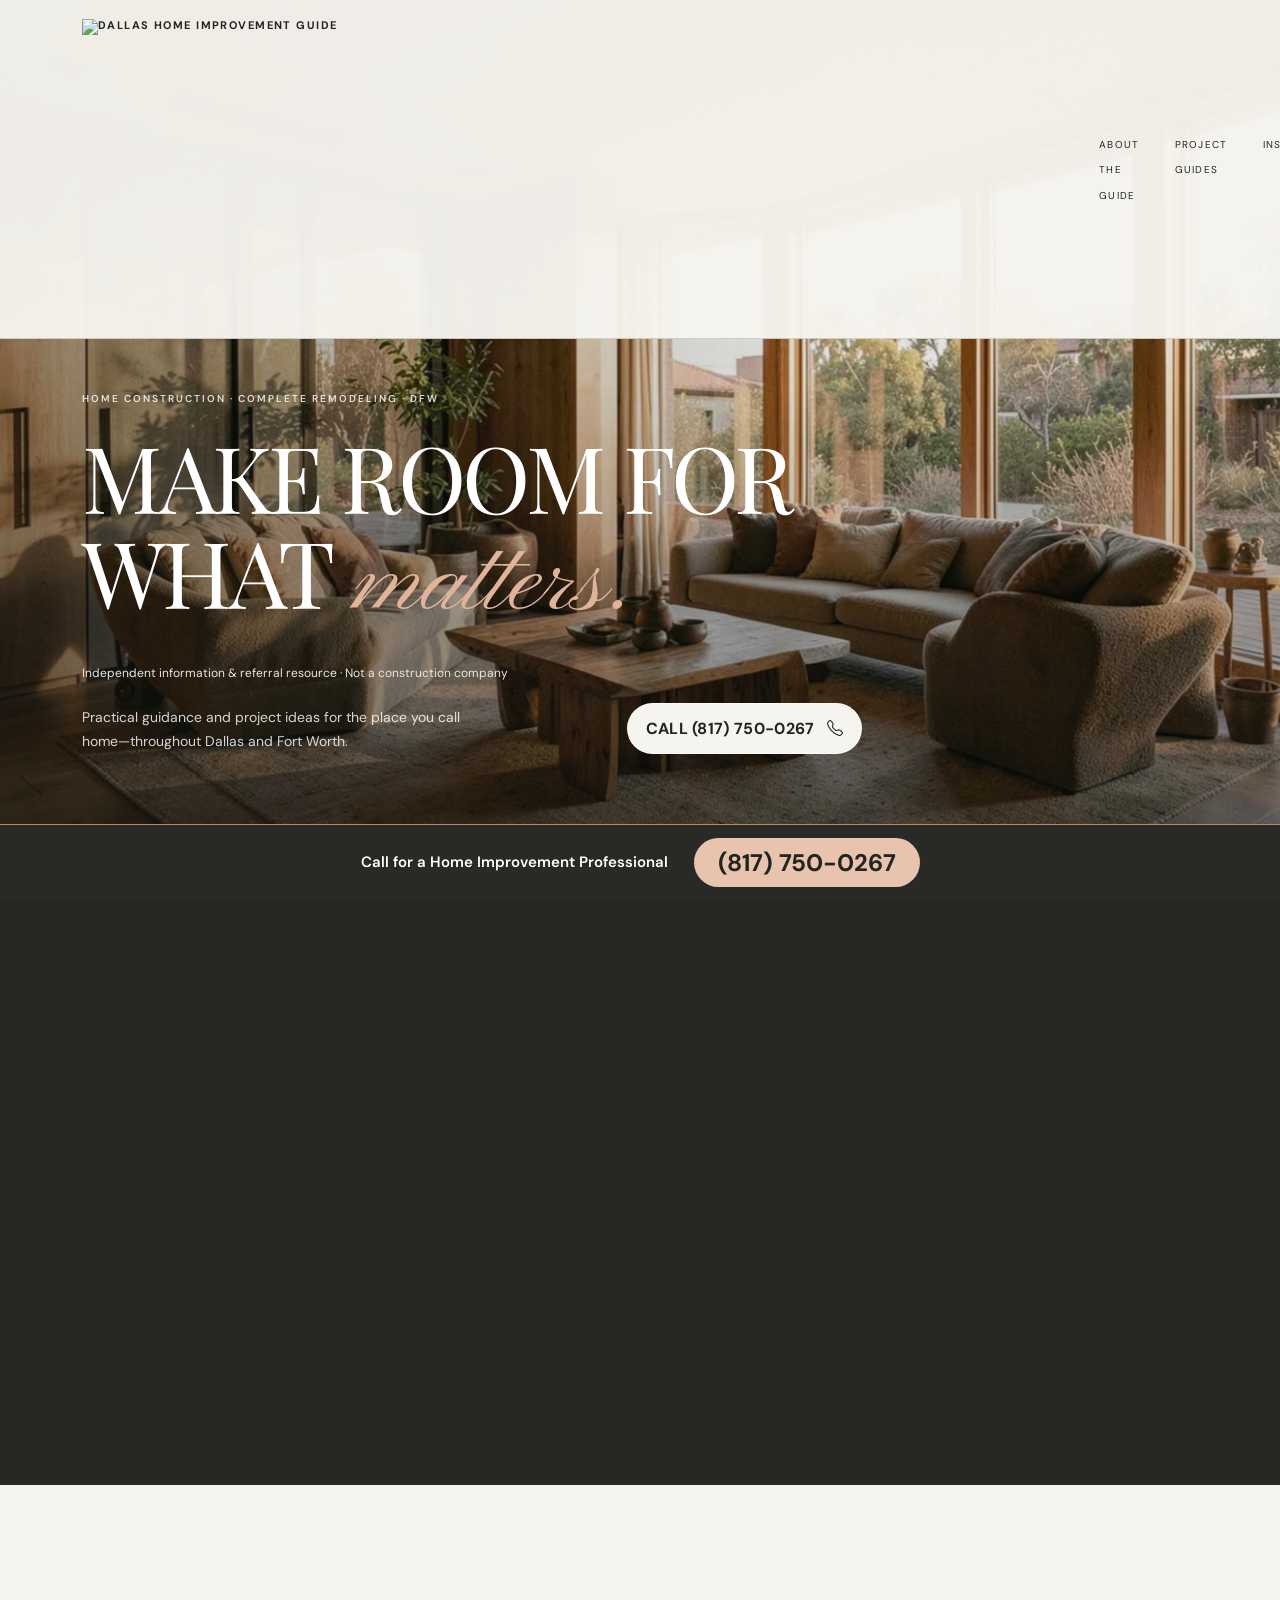
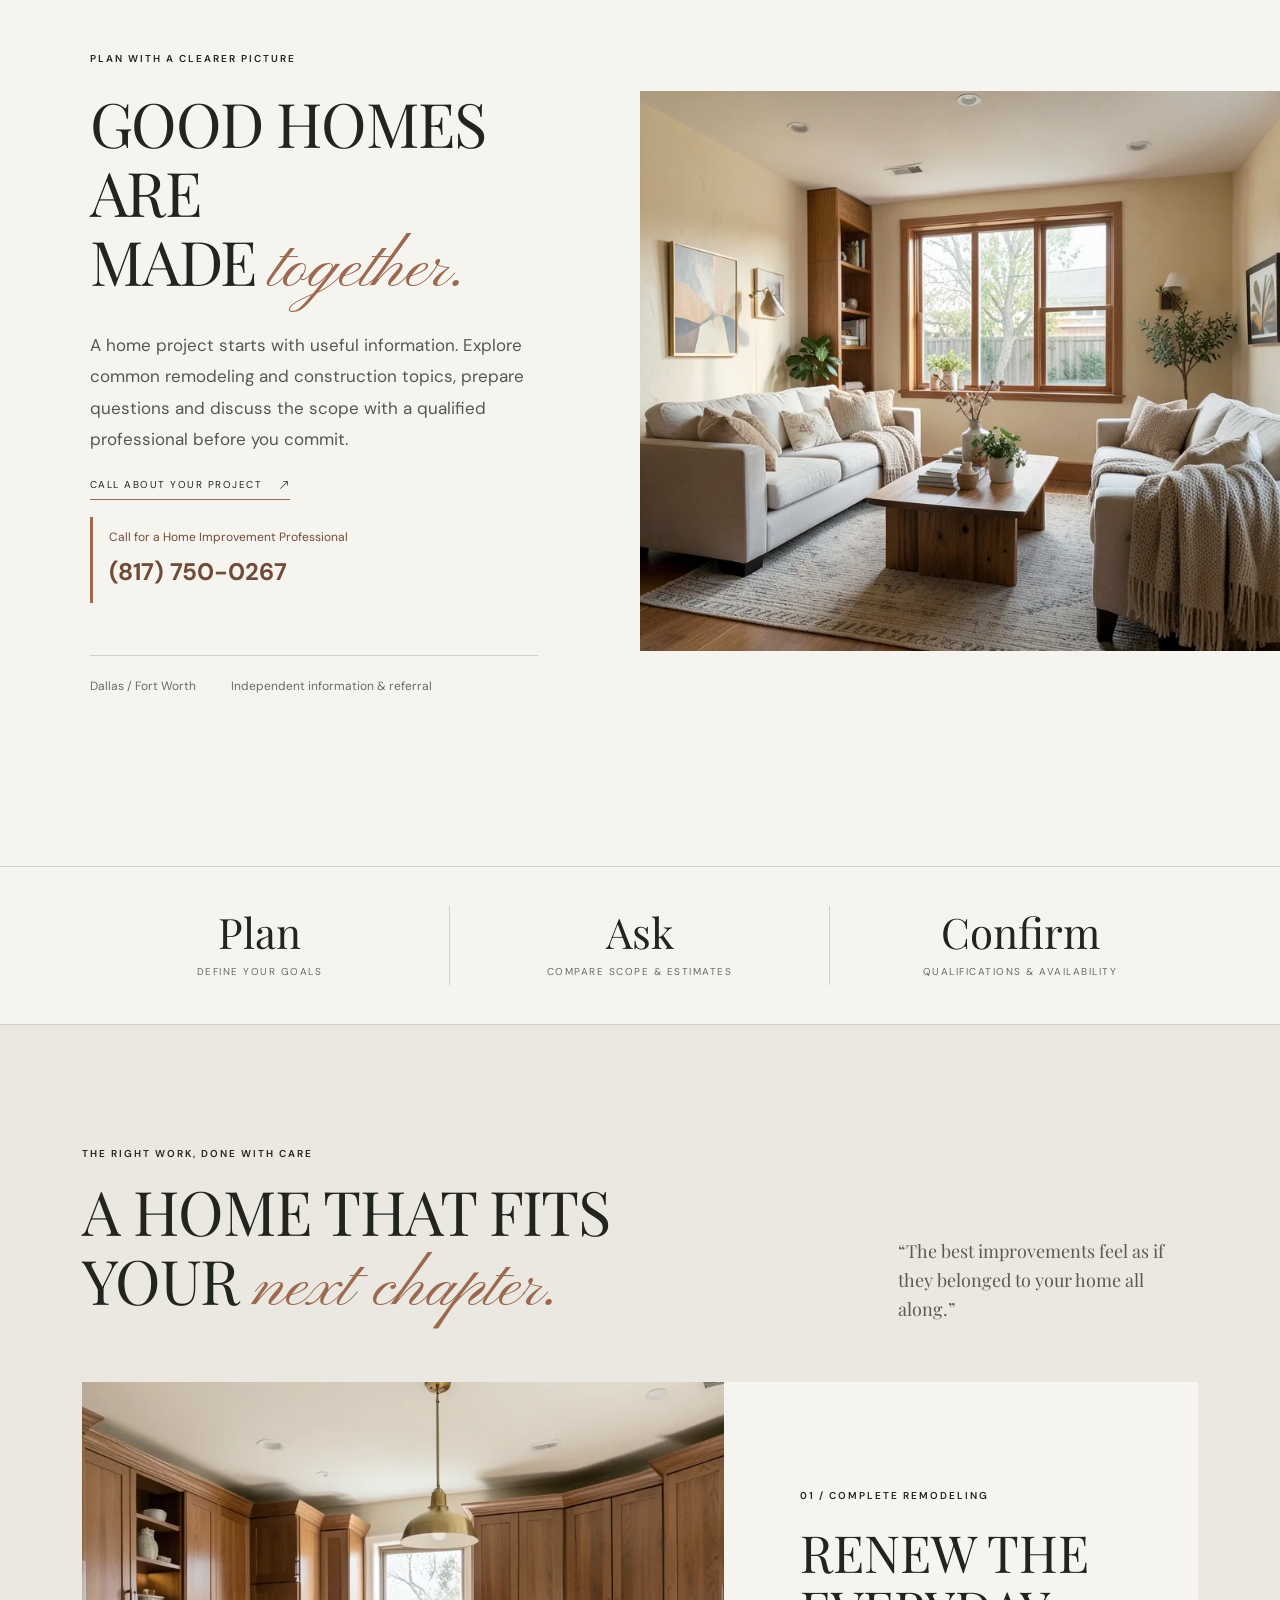
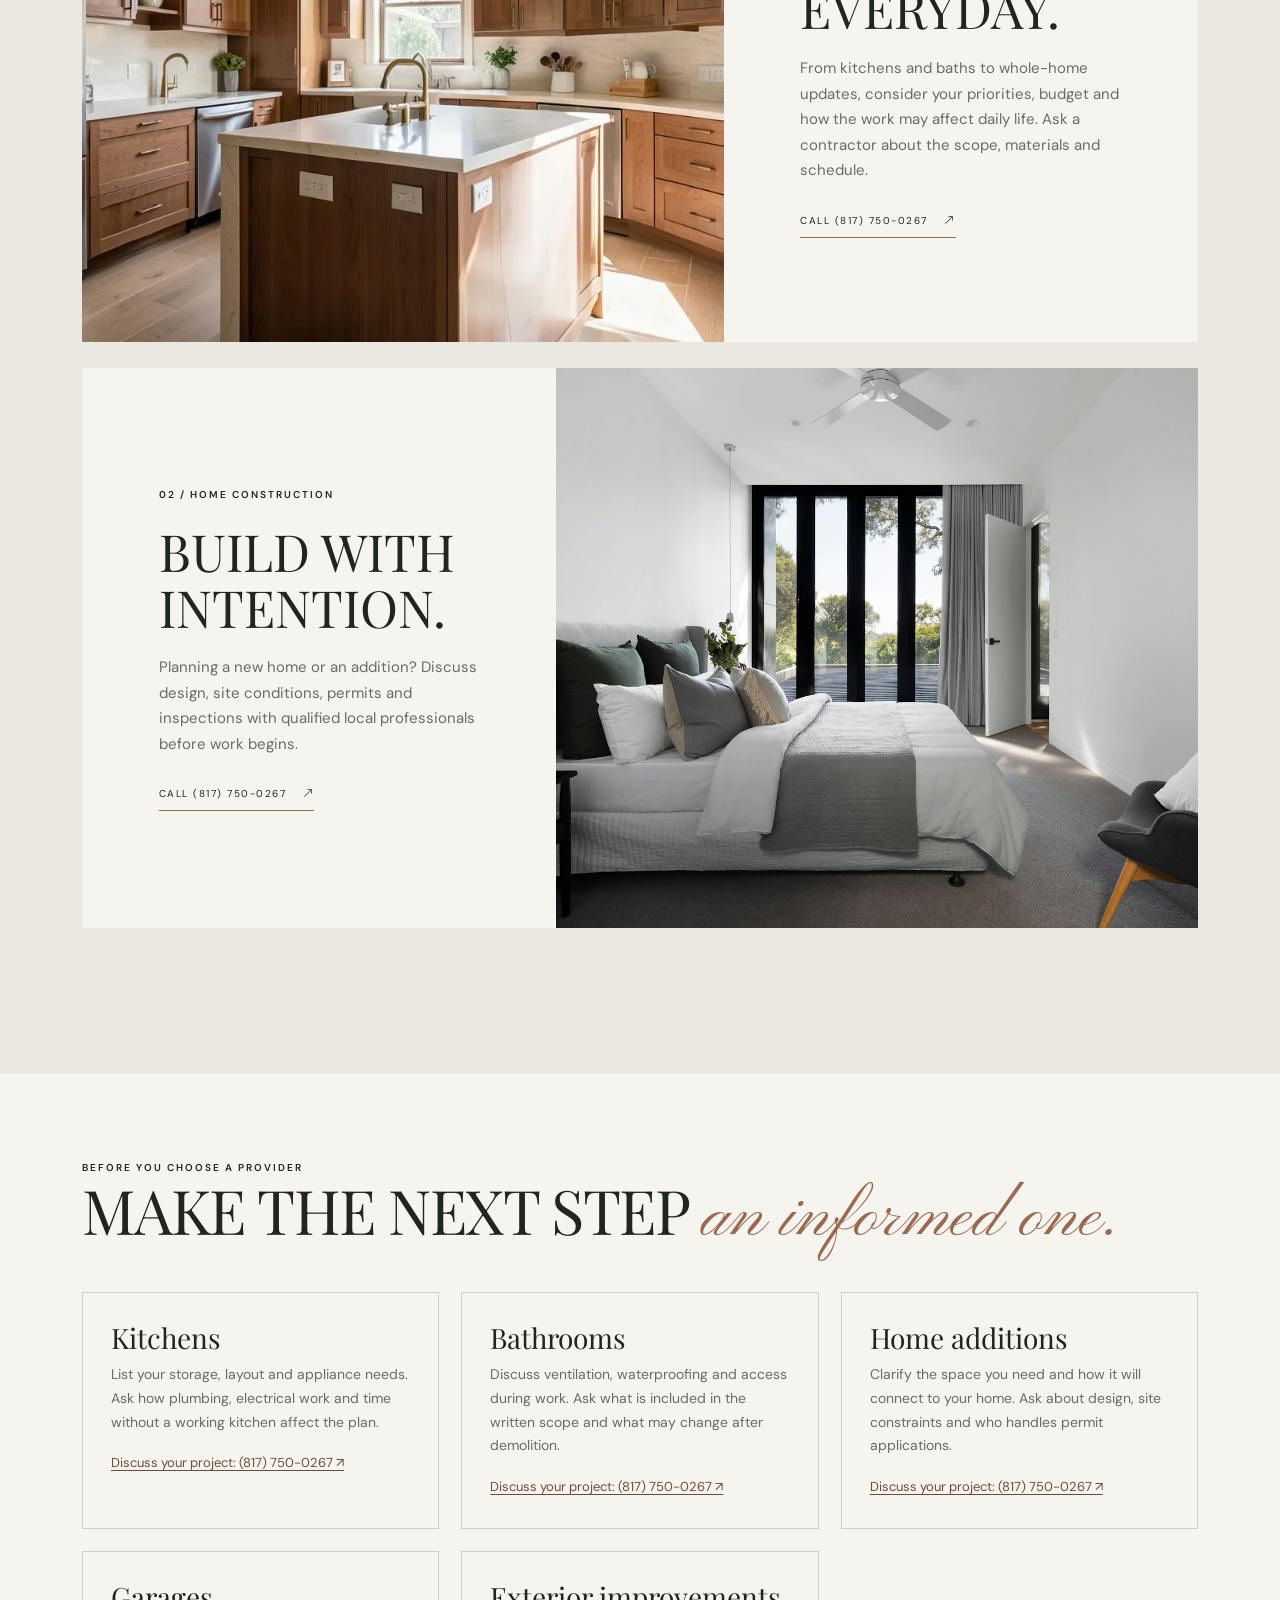
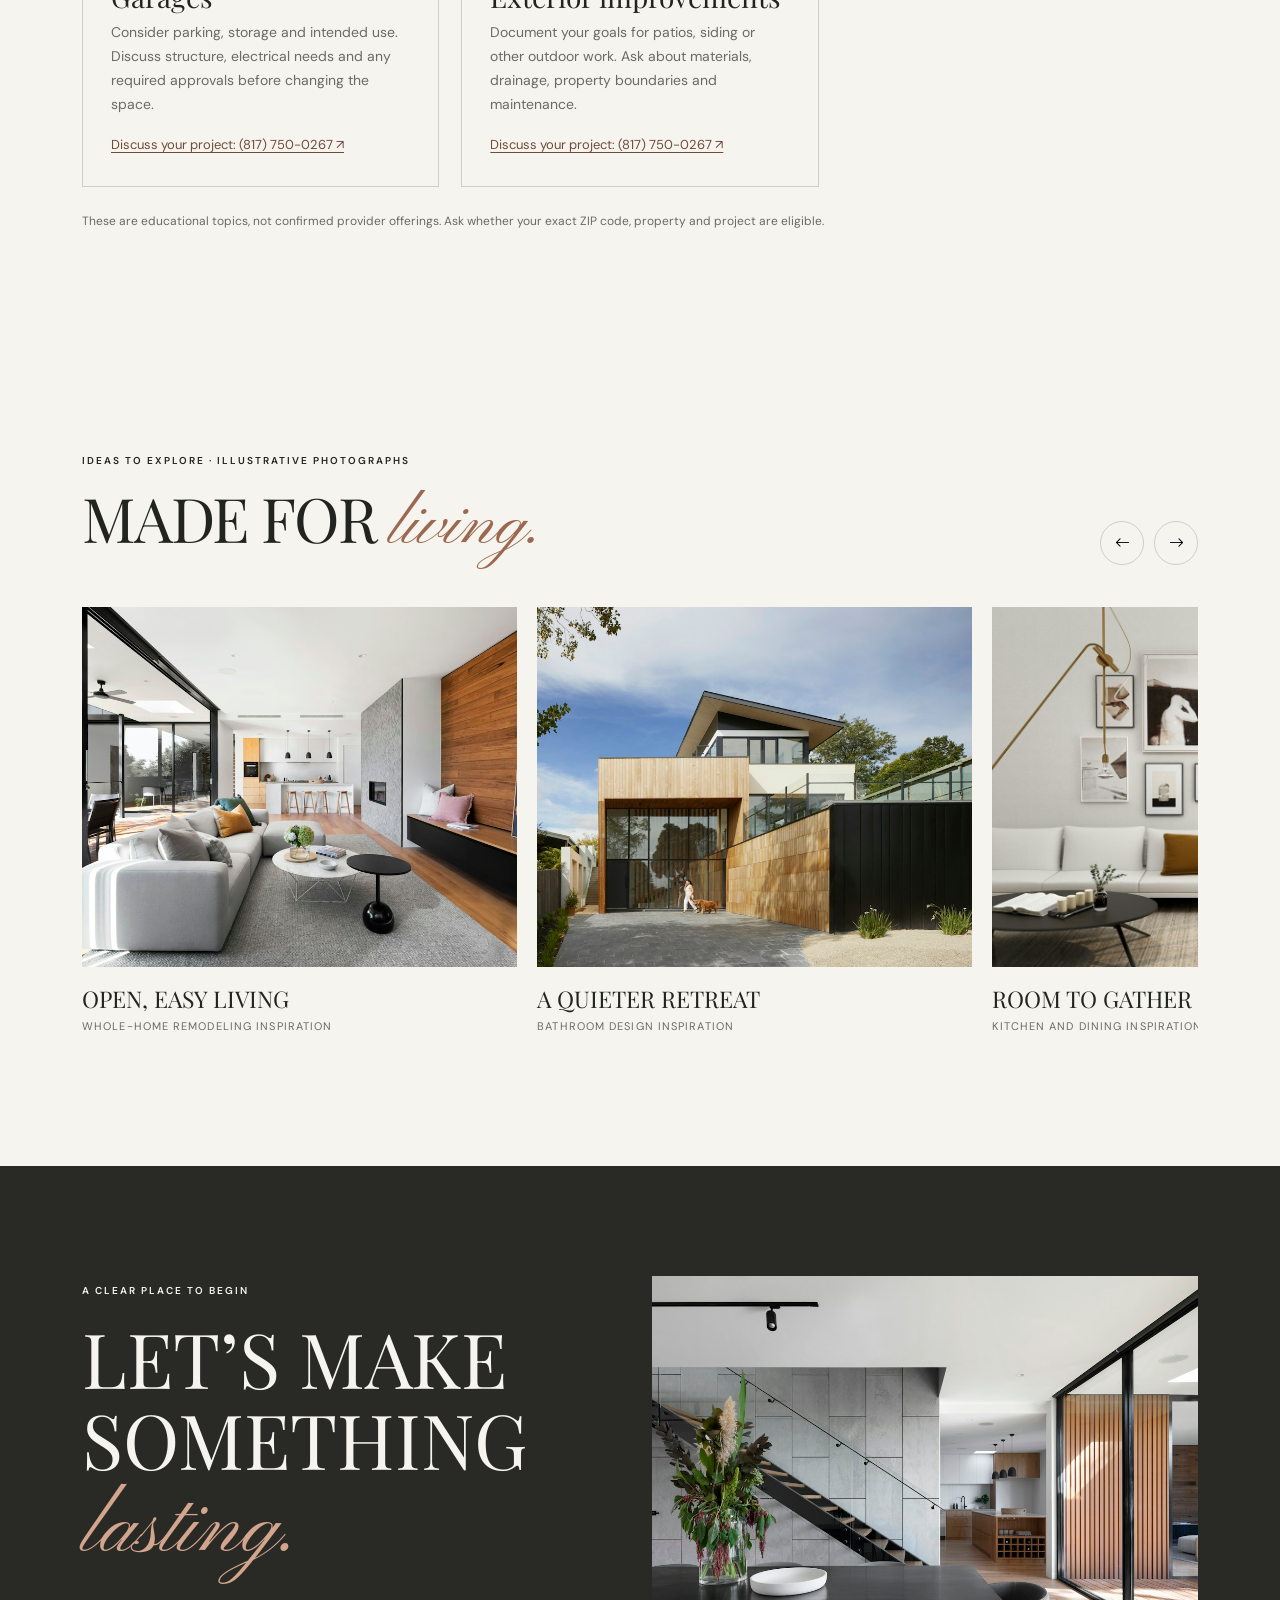
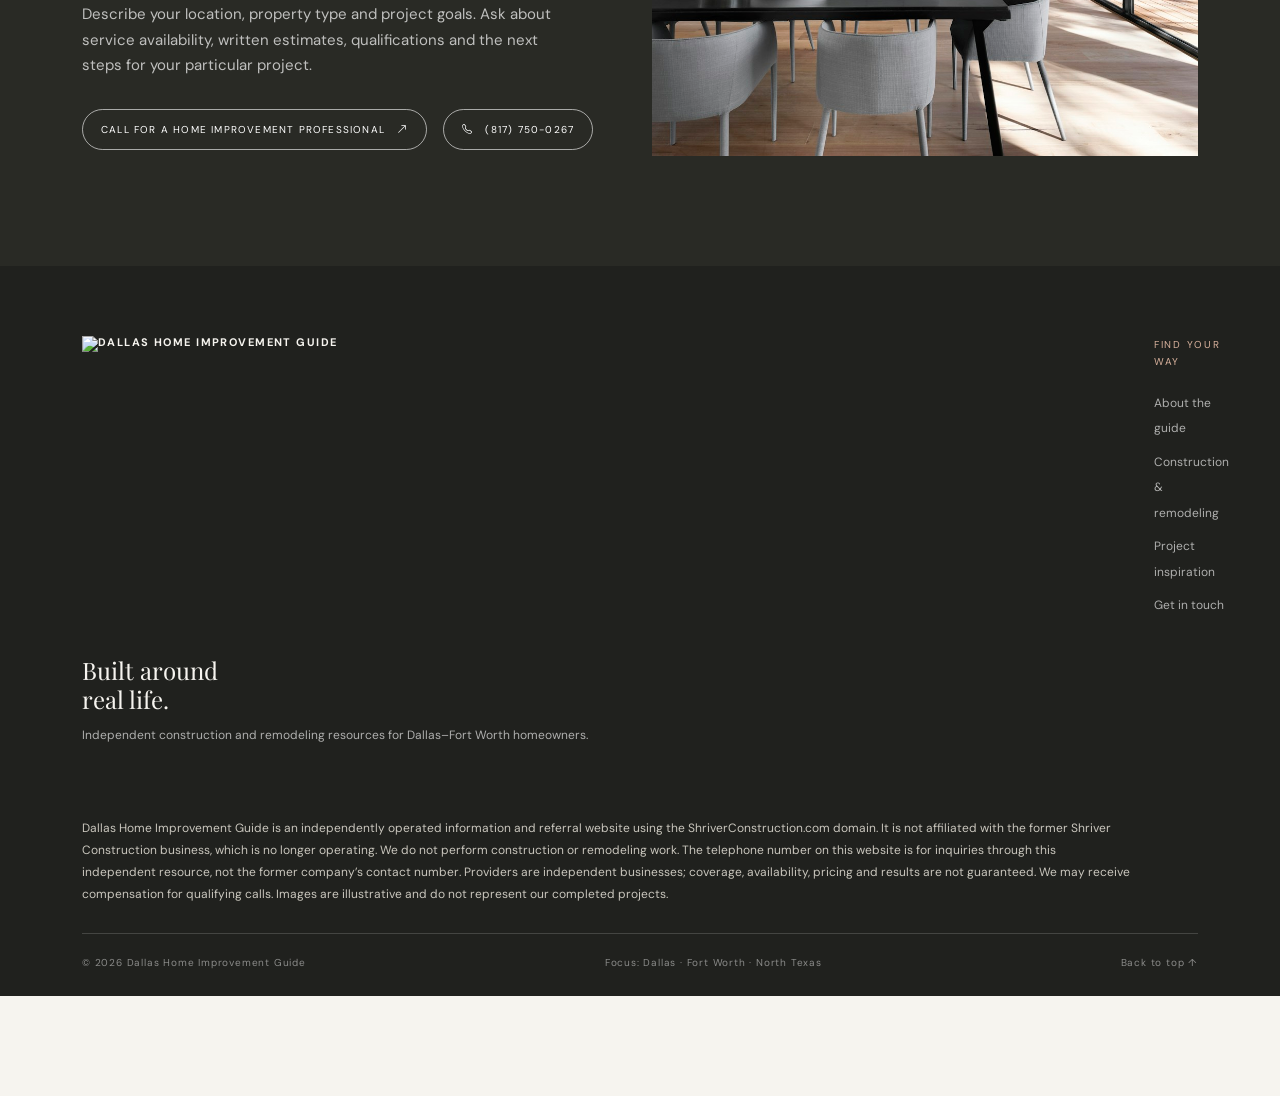
==== index.html @ c2597da3 "Add files via upload" ====
<!doctype html>
<html lang="en">
<head>
  <meta charset="utf-8">
  <meta name="viewport" content="width=device-width, initial-scale=1">
  <meta name="theme-color" content="#f6f4ef">
  <meta name="description" content="Independent home improvement information and referral resources for Dallas–Fort Worth. Explore remodeling and construction options. Call (817) 750-0267.">
  <title>Dallas Home Improvement Guide | Remodeling & Construction Resources</title>
  <link rel="preconnect" href="https://fonts.googleapis.com">
  <link rel="preconnect" href="https://fonts.gstatic.com" crossorigin>
  <link href="https://fonts.googleapis.com/css2?family=DM+Sans:wght@400;500;600;700&family=Playfair+Display:wght@400;500;600&family=Pinyon+Script&display=swap" rel="stylesheet">
  <link href="https://cdn.jsdelivr.net/npm/bootstrap@5.3.3/dist/css/bootstrap.min.css" rel="stylesheet">
  <link href="https://cdn.jsdelivr.net/npm/bootstrap-icons@1.11.3/font/bootstrap-icons.min.css" rel="stylesheet">
  
<link rel="stylesheet" href="css/style.css?v=tower-3">
<link rel="canonical" href="https://shriverconstruction.com/">
</head>
<body>
  <nav class="site-nav" aria-label="Main navigation">
    <div class="container nav-inner">
      <a class="brand" href="#home" aria-label="Dallas Home Improvement Guide home"><img class="brand-logo" src="assets/dallas-home-improvement-tower-logo.png" alt="Dallas Home Improvement Guide" width="1017" height="300"></a>
      <button class="menu-toggle" type="button" aria-label="Open navigation" aria-expanded="false"><i class="bi bi-list"></i></button>
      <ul class="nav-links">
        <li><a href="#about">About the guide</a></li><li><a href="#services">Project guides</a></li><li><a href="#projects">Inspiration</a></li><li><a href="tel:+18177500267">Contact</a></li>
      </ul>
      <a class="nav-cta" href="tel:+18177500267">Call (817) 750-0267 <i class="bi bi-arrow-up-right"></i></a>
    </div>
  </nav>

  <main id="main">
    <section class="hero" id="home" aria-label="Featured home renovation">
      <div class="hero-sticky">
        <div class="hero-photo first">
          <img src="assets/img-1.webp" alt="Sunlit contemporary home with warm natural finishes">
        </div>
        <div class="hero-photo second" aria-hidden="true">
          <img src="assets/img-2.jpg" alt="">
        </div>
        <div class="container hero-content">
          <div class="eyebrow">Home construction · Complete remodeling · DFW</div>
          <h1>Make room for<br>what <span class="script">matters.</span></h1>
          <p class="hero-disclosure">Independent information & referral resource · Not a construction company</p><div class="hero-bottom">
            <p>Practical guidance and project ideas for the place you call home—throughout Dallas and Fort Worth.</p>
            <a class="button-link button-light hero-call" href="tel:+18177500267">Call (817) 750-0267 <i class="bi bi-telephone"></i></a>
          </div>
        </div>
        
      </div>
    </section>

    <section class="about" id="about">
      <div class="container-fluid px-0">
        <div class="row g-0 align-items-center">
          <div class="col-md-6 reveal">
            <div class="about-copy">
              <div class="eyebrow">Plan with a clearer picture</div>
              <h2>Good homes are<br>made <span class="script">together.</span></h2>
              <p class="body-large">A home project starts with useful information. Explore common remodeling and construction topics, prepare questions and discuss the scope with a qualified professional before you commit.</p>
              <a class="text-link" href="tel:+18177500267">Call about your project <i class="bi bi-arrow-up-right"></i></a>
              <a class="inline-phone" href="tel:+18177500267">Call for a Home Improvement Professional <strong>(817) 750-0267</strong></a><div class="about-note"><span>Dallas / Fort Worth</span><span>Independent information & referral</span></div>
            </div>
          </div>
          <div class="col-md-6 reveal">
            <div class="about-image">
              <img src="assets/img-3.webp" alt="Carefully remodeled living space with natural textures">
            </div>
          </div>
        </div>
      </div>
    </section>

    <section class="stats" aria-label="Planning essentials"><div class="container"><div class="row text-center"><div class="col-4 stat"><div class="stat-number">Plan</div><div class="stat-label">Define your goals</div></div><div class="col-4 stat"><div class="stat-number">Ask</div><div class="stat-label">Compare scope & estimates</div></div><div class="col-4 stat"><div class="stat-number">Confirm</div><div class="stat-label">Qualifications & availability</div></div></div></div></section>

    <section class="work-section" id="services">
      <div class="container">
        <div class="work-intro reveal">
          <div><div class="eyebrow">The right work, done with care</div><h2 class="section-title">A home that fits<br>your <span class="script">next chapter.</span></h2></div>
          <p class="work-quote">“The best improvements feel as if they belonged to your home all along.”</p>
        </div>
        <article class="feature-row reveal">
          <div class="feature-image">
            <img src="assets/img-4.webp" alt="Warm modern kitchen renovation with stone island">
          </div>
          <div class="feature-copy">
            <div class="eyebrow">01 / Complete remodeling</div>
            <h3>Renew the<br>everyday.</h3>
            <p>From kitchens and baths to whole-home updates, consider your priorities, budget and how the work may affect daily life. Ask a contractor about the scope, materials and schedule.</p>
            <a class="text-link" href="tel:+18177500267">Call (817) 750-0267 <i class="bi bi-arrow-up-right"></i></a>
          </div>
        </article>
        <article class="feature-row reverse reveal">
          <div class="feature-image">
            <img src="assets/img-5.jpg" alt="Beautifully detailed home exterior and garden">
          </div>
          <div class="feature-copy">
            <div class="eyebrow">02 / Home construction</div>
            <h3>Build with<br>intention.</h3>
            <p>Planning a new home or an addition? Discuss design, site conditions, permits and inspections with qualified local professionals before work begins.</p>
            <a class="text-link" href="tel:+18177500267">Call (817) 750-0267 <i class="bi bi-arrow-up-right"></i></a>
          </div>
        </article>
      </div>
    </section>

<section class="project-guides" aria-label="Home improvement topics"><div class="container"><div class="eyebrow">Before you choose a provider</div><h2 class="section-title">Make the next step <span class="script">an informed one.</span></h2><div class="guide-grid"><article class="guide-card" id="kitchens"><h3>Kitchens</h3><p>List your storage, layout and appliance needs. Ask how plumbing, electrical work and time without a working kitchen affect the plan.</p><a href="tel:+18177500267">Discuss your project: (817) 750-0267 ↗</a></article><article class="guide-card" id="bathrooms"><h3>Bathrooms</h3><p>Discuss ventilation, waterproofing and access during work. Ask what is included in the written scope and what may change after demolition.</p><a href="tel:+18177500267">Discuss your project: (817) 750-0267 ↗</a></article><article class="guide-card" id="home-additions"><h3>Home additions</h3><p>Clarify the space you need and how it will connect to your home. Ask about design, site constraints and who handles permit applications.</p><a href="tel:+18177500267">Discuss your project: (817) 750-0267 ↗</a></article><article class="guide-card" id="garages"><h3>Garages</h3><p>Consider parking, storage and intended use. Discuss structure, electrical needs and any required approvals before changing the space.</p><a href="tel:+18177500267">Discuss your project: (817) 750-0267 ↗</a></article><article class="guide-card" id="exterior-services"><h3>Exterior improvements</h3><p>Document your goals for patios, siding or other outdoor work. Ask about materials, drainage, property boundaries and maintenance.</p><a href="tel:+18177500267">Discuss your project: (817) 750-0267 ↗</a></article></div><p class="availability-note">These are educational topics, not confirmed provider offerings. Ask whether your exact ZIP code, property and project are eligible.</p></div></section>
    <section class="gallery-section" id="projects">
      <div class="container">
        <div class="gallery-head reveal">
          <div><div class="eyebrow">Ideas to explore · illustrative photographs</div><h2 class="section-title">Made for <span class="script">living.</span></h2></div>
          <div class="slider-controls">
            <button type="button" class="slide-prev" aria-label="Scroll projects left"><i class="bi bi-arrow-left"></i></button>
            <button type="button" class="slide-next" aria-label="Scroll projects right"><i class="bi bi-arrow-right"></i></button>
          </div>
        </div>
        <div class="gallery-track" aria-label="Home improvement inspiration photographs">
          <article class="gallery-card"><div class="image-wrap"><img src="assets/img-6.jpg" alt="Bright open-plan living room renovation"></div><h3>Open, easy living</h3><p>Whole-home remodeling inspiration</p></article>
          <article class="gallery-card"><div class="image-wrap"><img src="assets/img-7.jpg" alt="Calm, modern bathroom renovation"></div><h3>A quieter retreat</h3><p>Bathroom design inspiration</p></article>
          <article class="gallery-card"><div class="image-wrap"><img src="assets/img-8.jpg" alt="Warmly finished dining and kitchen space"></div><h3>Room to gather</h3><p>Kitchen and dining inspiration</p></article>
          <article class="gallery-card"><div class="image-wrap"><img src="assets/img-9.jpg" alt="Thoughtful kitchen remodel with natural materials"></div><h3>Everyday, elevated</h3><p>Kitchen remodeling inspiration</p></article>
        </div>
      </div>
    </section>

    <section class="contact-band" id="contact">
      <div class="container">
        <div class="row align-items-center">
          <div class="col-lg-6 reveal">
            <div class="eyebrow">A clear place to begin</div>
            <h2>Let’s make<br>something <span class="script">lasting.</span></h2>
            <p>Describe your location, property type and project goals. Ask about service availability, written estimates, qualifications and the next steps for your particular project.</p>
            <div class="contact-actions"><a class="button-link" href="tel:+18177500267">Call for a home improvement professional <i class="bi bi-arrow-up-right"></i></a><a class="button-link" href="tel:+18177500267"><i class="bi bi-telephone"></i> (817) 750-0267</a></div>
          </div>
          <div class="col-lg-6 reveal"><div class="contact-photo"><img src="assets/img-10.jpg" alt="Welcoming, thoughtfully renovated home interior"></div></div>
        </div>
      </div>
    </section>
  </main>

  <footer>
    <div class="container">
      <div class="footer-main">
        <div><a class="brand" href="#home"><img class="brand-logo" src="assets/dallas-home-improvement-tower-logo.png" alt="Dallas Home Improvement Guide" width="1017" height="300"></a><h2>Built around<br>real life.</h2><p>Independent construction and remodeling resources for Dallas–Fort Worth homeowners.</p></div>
        <div><div class="footer-title">Find your way</div><ul class="footer-links"><li><a href="#about">About the guide</a></li><li><a href="#services">Construction & remodeling</a></li><li><a href="#projects">Project inspiration</a></li><li><a href="tel:+18177500267">Get in touch</a></li></ul></div>
        <div><div class="footer-title">Call about your project</div><a class="footer-phone" href="tel:+18177500267">(817) 750-0267</a><p>Confirm your ZIP code, project type, provider availability and pricing directly.</p><ul class="footer-links"><li><a href="privacy.html">Privacy Policy</a></li><li><a href="terms.html">Terms &amp; Conditions</a></li></ul></div>
      </div>
      <p class="independence-disclosure">Dallas Home Improvement Guide is an independently operated information and referral website using the ShriverConstruction.com domain. It is not affiliated with the former Shriver Construction business, which is no longer operating. We do not perform construction or remodeling work. The telephone number on this website is for inquiries through this independent resource, not the former company’s contact number. Providers are independent businesses; coverage, availability, pricing and results are not guaranteed. We may receive compensation for qualifying calls. Images are illustrative and do not represent our completed projects.</p><div class="footer-bottom"><span>© 2026 Dallas Home Improvement Guide</span><span>Focus: Dallas · Fort Worth · North Texas</span><a href="#home">Back to top ↑</a></div>
    </div>
  </footer>
  <script src="https://cdn.jsdelivr.net/npm/bootstrap@5.3.3/dist/js/bootstrap.bundle.min.js"></script>
  <script>
    (() => {
      const nav=document.querySelector('.site-nav');
      const hero=document.querySelector('.hero');
      const first=document.querySelector('.hero-photo.first img');
      const second=document.querySelector('.hero-photo.second');
      const reduced=window.matchMedia('(prefers-reduced-motion: reduce)').matches;
      let ticking=false;
      function update(){
        const y=window.scrollY;
        nav.classList.toggle('scrolled',y>40);
        if(!reduced&&hero){
          const rect=hero.getBoundingClientRect();
          const range=Math.max(1,hero.offsetHeight-window.innerHeight);
          const progress=Math.min(1,Math.max(0,-rect.top/range));
          first.style.transform='scale('+(1.03+progress*.12)+')';
          second.style.opacity=Math.max(0,Math.min(1,(progress-.28)*2.2));
          const secondImg=second.querySelector('img');
          secondImg.style.transform='scale('+(1.04+progress*.1)+')';
        }
        ticking=false;
      }
      window.addEventListener('scroll',()=>{if(!ticking){requestAnimationFrame(update);ticking=true}},{passive:true});
      update();
      document.documentElement.classList.add('reveal-ready');
      if ('IntersectionObserver' in window && !reduced) {
      const observer=new IntersectionObserver(entries=>entries.forEach(entry=>{if(entry.isIntersecting){entry.target.classList.add('is-visible');observer.unobserve(entry.target)}}),{threshold:.12});
      document.querySelectorAll('.reveal').forEach(el=>observer.observe(el));
      } else {document.querySelectorAll('.reveal').forEach(el=>el.classList.add('is-visible'));}

      const track=document.querySelector('.gallery-track');
      document.querySelector('.slide-next').addEventListener('click',()=>track.scrollBy({left:track.clientWidth*.72,behavior:reduced?'auto':'smooth'}));
      document.querySelector('.slide-prev').addEventListener('click',()=>track.scrollBy({left:-track.clientWidth*.72,behavior:reduced?'auto':'smooth'}));
      const toggle=document.querySelector('.menu-toggle');
      const links=document.querySelector('.nav-links');
      toggle.addEventListener('click',()=>{const open=links.classList.toggle('open');toggle.setAttribute('aria-expanded',String(open));});
      links.querySelectorAll('a').forEach(link=>link.addEventListener('click',()=>{links.classList.remove('open');toggle.setAttribute('aria-expanded','false');}));
    })();
  </script>
<aside class="call-banner" aria-label="Call about home improvement"><span>Call for a Home Improvement Professional</span><a href="tel:+18177500267">(817) 750-0267</a></aside>
</body>
</html>
---- css/style.css ----
:root{--paper:#f6f4ef;--ink:#22241f;--muted:#696b65;--line:rgba(34,36,31,.18);--accent:#9c684f;--white:#fff}
    *{box-sizing:border-box}
    html{scroll-behavior:smooth}
    body{margin:0;background:var(--paper);color:var(--ink);font-family:"DM Sans",sans-serif;font-size:15px;line-height:1.7}
    a{color:inherit;text-decoration:none}
    .serif,h1,h2,h3,h4{font-family:"Playfair Display",serif;font-weight:400}
    .eyebrow{font-size:10px;letter-spacing:.2em;text-transform:uppercase;font-weight:600}
    .script{font-family:"Pinyon Script",cursive;color:var(--accent);font-size:1.12em;text-transform:none;letter-spacing:0}
    .site-nav{position:fixed;inset:0 0 auto;z-index:1000;padding:19px 0;transition:background .35s ease,padding .35s ease,border .35s ease;border-bottom:1px solid transparent}
    .site-nav.scrolled{background:rgba(246,244,239,.9);backdrop-filter:blur(14px);padding:12px 0;border-color:var(--line)}
    .nav-inner{display:flex;align-items:center;justify-content:space-between}
    .brand{display:flex;align-items:center;gap:11px;font-size:11px;letter-spacing:.13em;text-transform:uppercase;font-weight:700;line-height:1.25}
    .brand-mark{width:34px;height:34px;border:1px solid currentColor;display:grid;place-items:center;font-family:"Playfair Display",serif;font-size:17px}
    .nav-links{display:flex;gap:35px;margin:0;padding:0;list-style:none}
    .nav-links a{font-size:10px;letter-spacing:.13em;text-transform:uppercase}
    .nav-links a:hover,.footer-links a:hover{color:var(--accent)}
    .nav-cta,.button-link{display:inline-flex;align-items:center;justify-content:center;gap:12px;border:1px solid var(--ink);border-radius:40px;padding:11px 18px;font-size:10px;letter-spacing:.12em;text-transform:uppercase;transition:.3s}
    .nav-cta:hover{background:var(--ink);color:white}
    .menu-toggle{display:none;background:none;border:0;font-size:24px}
    .hero{height:165vh;min-height:950px;position:relative;background:#272723}
    .hero-sticky{height:100vh;min-height:650px;position:sticky;top:0;overflow:hidden}
    .hero-photo{position:absolute;inset:0;overflow:hidden}
    .hero-photo img{width:100%;height:100%;object-fit:cover;transform:scale(1.03);will-change:transform}
    .hero-photo.second{opacity:0;transition:opacity .25s linear}
    .hero-photo:after{content:"";position:absolute;inset:0;background:linear-gradient(90deg,rgba(18,20,18,.46),rgba(18,20,18,.1) 65%),linear-gradient(0deg,rgba(18,20,18,.45),transparent 58%)}
    .hero-content{position:absolute;inset:auto 0 8.5%;color:white}
    .hero-content .eyebrow{color:rgba(255,255,255,.82);margin-bottom:22px}
    .hero h1{font-size:clamp(44px,7.2vw,98px);line-height:1.03;letter-spacing:-.035em;max-width:850px;margin:0 0 25px;text-transform:uppercase}
    .hero h1 .script{color:#dfb49b}
    .hero-bottom{display:flex;align-items:end;justify-content:space-between;max-width:780px}
    .hero-bottom p{max-width:390px;color:rgba(255,255,255,.82);font-size:14px;margin:0}
    .button-light{border-color:rgba(255,255,255,.7);color:white}
    .button-light:hover{background:white;color:var(--ink)}
    .hero-index{position:absolute;right:5%;bottom:9%;color:white;font-size:10px;letter-spacing:.16em}
    .section-pad{padding:120px 0}
    .about{padding:130px 0 140px}
    .about-copy{padding:35px clamp(24px,8vw,120px) 30px clamp(24px,7vw,100px)}
    .about h2,.section-title{font-size:clamp(35px,4.8vw,64px);line-height:1.12;text-transform:uppercase;letter-spacing:-.025em}
    .about h2{margin:22px 0}
    .body-large{font-size:17px;line-height:1.85;color:#555751;max-width:510px}
    .about-image{height:560px;overflow:hidden;position:relative}
    .about-image img,.feature-image img,.gallery-card img{width:100%;height:100%;object-fit:cover;transition:transform 1.1s cubic-bezier(.2,.7,.2,1)}
    .about-image:hover img,.feature-image:hover img,.gallery-card:hover img{transform:scale(1.045)}
    .about-image img{object-position:center}
    .about-note{border-top:1px solid var(--line);padding-top:20px;margin-top:32px;display:flex;gap:35px;color:var(--muted);font-size:12px}
    .stats{border-top:1px solid var(--line);border-bottom:1px solid var(--line);padding:39px 0}
    .stat{border-right:1px solid var(--line);padding:5px 30px}
    .stat:last-child{border:0}
    .stat-number{font-family:"Playfair Display",serif;font-size:42px;line-height:1}
    .stat-label{font-size:10px;letter-spacing:.15em;text-transform:uppercase;color:var(--muted);margin-top:10px}
    .work-section{background:#eae8e1;padding:120px 0}
    .work-intro{display:flex;align-items:end;justify-content:space-between;margin-bottom:55px}
    .work-intro .section-title{max-width:600px;margin:15px 0 0}
    .work-quote{font-family:"Playfair Display",serif;font-size:18px;line-height:1.6;max-width:300px;color:#595a54;margin-bottom:4px}
    .feature-row{display:grid;grid-template-columns:1.15fr .85fr;min-height:560px;background:var(--paper);margin-bottom:26px}
    .feature-row.reverse{grid-template-columns:.85fr 1.15fr}
    .feature-row.reverse .feature-image{order:2}
    .feature-image{min-height:500px;overflow:hidden}
    .feature-copy{padding:clamp(35px,6vw,86px);display:flex;flex-direction:column;justify-content:center}
    .feature-copy h3{font-size:clamp(32px,4vw,52px);line-height:1.1;text-transform:uppercase;margin:20px 0}
    .feature-copy p{color:var(--muted);max-width:390px;margin-bottom:28px}
    .text-link{font-size:10px;letter-spacing:.15em;text-transform:uppercase;border-bottom:1px solid var(--accent);padding-bottom:8px;width:max-content}
    .text-link i{margin-left:12px}
    .gallery-section{padding:120px 0}
    .gallery-head{display:flex;justify-content:space-between;align-items:end;margin-bottom:42px}
    .gallery-head .section-title{margin:15px 0 0}
    .slider-controls{display:flex;gap:10px}
    .slider-controls button{width:44px;height:44px;border:1px solid var(--line);border-radius:50%;background:transparent;transition:.25s}
    .slider-controls button:hover{background:var(--ink);color:white}
    .gallery-track{display:flex;gap:20px;overflow-x:auto;scroll-snap-type:x mandatory;scrollbar-width:none;padding-bottom:10px}
    .gallery-track::-webkit-scrollbar{display:none}
    .gallery-card{flex:0 0 39%;min-width:300px;scroll-snap-align:start}
    .gallery-card .image-wrap{height:360px;overflow:hidden;background:#ddd}
    .gallery-card h3{font-size:23px;text-transform:uppercase;margin:18px 0 4px}
    .gallery-card p{font-size:11px;letter-spacing:.1em;text-transform:uppercase;color:var(--muted);margin:0}
    .contact-band{background:#292a25;color:#f6f4ef;padding:110px 0}
    .contact-band h2{font-size:clamp(38px,6vw,76px);line-height:1.07;text-transform:uppercase;margin:18px 0 25px}
    .contact-band .script{color:#d3a58d}
    .contact-band p{color:rgba(255,255,255,.7);max-width:470px}
    .contact-actions{display:flex;gap:16px;flex-wrap:wrap;margin-top:30px}
    .contact-band .button-link{border-color:rgba(255,255,255,.6);color:white}
    .contact-band .button-link:hover{background:white;color:var(--ink)}
    .contact-photo{height:480px;overflow:hidden}
    .contact-photo img{width:100%;height:100%;object-fit:cover}
    footer{background:#20211e;color:#f6f4ef;padding:70px 0 25px}
    .footer-main{display:grid;grid-template-columns:1.1fr 1fr 1fr;gap:55px;padding-bottom:55px}
    footer h2{font-size:24px;margin:20px 0 12px}
    footer p,.footer-links a{font-size:12px;color:rgba(255,255,255,.64)}
    .footer-links{list-style:none;padding:0;margin:20px 0 0;display:grid;gap:8px}
    .footer-title{font-size:10px;letter-spacing:.17em;text-transform:uppercase;color:#d9b29d}
    .subscribe-form{display:flex;border-bottom:1px solid rgba(255,255,255,.38);margin-top:24px}
    .subscribe-form input{background:none;border:0;color:white;padding:12px 0;outline:0;flex:1;min-width:0}
    .subscribe-form button{background:none;border:0;color:white;font-size:20px}
    .footer-bottom{border-top:1px solid rgba(255,255,255,.16);padding-top:20px;display:flex;justify-content:space-between;color:rgba(255,255,255,.48);font-size:10px;letter-spacing:.08em}
    .socials{display:flex;gap:18px;font-size:16px}
    .reveal-ready .reveal{opacity:0;transform:translateY(24px);transition:opacity .8s ease,transform .8s ease}
    .reveal-ready .reveal.is-visible{opacity:1;transform:none}
    @media(max-width:767px){
      .site-nav{padding:13px 0}.nav-links{display:none}.nav-cta{padding:9px 12px;font-size:9px}.menu-toggle{display:block;color:inherit;margin-left:auto;margin-right:12px}
      .hero{height:145vh;min-height:850px}.hero-sticky{min-height:620px}.hero-content{bottom:11%}.hero h1{font-size:clamp(42px,12vw,70px)}.hero-bottom{display:block}.hero-bottom p{margin-bottom:22px}.hero-index{right:6%;bottom:4%}
      .section-pad,.work-section,.gallery-section{padding:78px 0}.about{padding:75px 0}.about-copy{padding:20px 24px 45px}.about-image{height:390px}.about-note{gap:18px}
      .stats{padding:25px 0}.stat{padding:14px 8px;border-right:0}.stat-number{font-size:32px}.stat-label{font-size:8px}
      .work-intro,.gallery-head{display:block}.work-quote{margin-top:22px}.feature-row,.feature-row.reverse{grid-template-columns:1fr}.feature-row.reverse .feature-image{order:0}.feature-image{min-height:340px}.feature-copy{padding:38px 28px 45px}
      .gallery-card{flex-basis:82%;min-width:260px}.gallery-card .image-wrap{height:300px}.slider-controls{margin-top:25px}
      .contact-band{padding:75px 0}.contact-photo{height:350px;margin-top:35px}.footer-main{grid-template-columns:1fr;gap:35px}.footer-bottom{gap:15px;flex-direction:column}
    }
    @media(prefers-reduced-motion:reduce){html{scroll-behavior:auto}*,*:before,*:after{scroll-behavior:auto!important;transition-duration:.01ms!important;animation-duration:.01ms!important}.hero-photo img{transform:none!important}}
/* Referral site additions and phone-first layout. */
html{scroll-padding-top:110px}body{padding-bottom:100px;overflow-x:hidden}
.site-nav{background:rgba(246,244,239,.97);border-color:var(--line)}
.nav-cta{background:#9c684f;color:#fff;border-color:#9c684f;font-size:11px;letter-spacing:.03em;font-weight:700}
.hero-content{bottom:calc(110px + 4vh)}.hero-index{display:none}
.hero-disclosure{font-size:12px;color:#ece8e0;max-width:650px;line-height:1.6;margin:0 0 20px}
.hero-call{background:#f6f4ef;color:#22241f;font-size:16px;letter-spacing:.02em;font-weight:700}
.hero-bottom{gap:25px}
.inline-phone{display:inline-flex;flex-direction:column;gap:5px;border-left:3px solid #9c684f;padding:10px 16px;margin:20px 0;font-size:12px;color:#704b39}
.inline-phone strong{font-size:24px;white-space:nowrap}
.project-guides{padding:85px 0;background:#f6f4ef}.guide-grid{display:grid;grid-template-columns:repeat(3,1fr);gap:22px;margin-top:35px}.guide-card{border:1px solid var(--line);padding:28px;scroll-margin-top:110px}.guide-card h3{font-size:28px}.guide-card p{font-size:14px;color:#696b65}.guide-card a{font-size:13px;color:#704b39;text-decoration:underline;text-underline-offset:3px}.availability-note{font-size:12px;color:#696b65;margin-top:24px}
.footer-phone{display:block;font-size:25px;font-weight:700;color:#efc9b3;margin:18px 0;white-space:nowrap}.independence-disclosure{font-size:12px;color:#c9c6bd;line-height:1.85;max-width:1050px;margin:0 0 28px}
.call-banner{position:fixed;inset:auto 0 0;z-index:1100;display:flex;align-items:center;justify-content:center;gap:8px 26px;background:#292a25;color:#fff;border-top:1px solid #b7876c;padding:13px 20px calc(13px + env(safe-area-inset-bottom));text-align:center}.call-banner span{font-size:15px;font-weight:600}.call-banner a{display:block;background:#e8c3ad;color:#22241f;padding:9px 24px;border-radius:40px;font-size:24px;line-height:1.3;font-weight:700;white-space:nowrap}.call-banner a:focus-visible{outline:3px solid white;outline-offset:4px}
.policy-main{max-width:860px;margin:0 auto;padding:150px 24px 70px}.policy-main h1{font-size:clamp(32px,5vw,50px);margin-bottom:30px}.policy-main p{line-height:1.9}.policy-main a{text-decoration:underline}.policy-main .independence-disclosure{color:#555751}
@media(min-width:768px) and (max-width:1050px){.nav-links{gap:18px}.nav-cta{font-size:10px;padding:10px 12px}.brand{font-size:10px}}
@media(max-width:767px){html{scroll-padding-top:130px}.site-nav{padding:10px 0}.nav-inner{flex-wrap:wrap;gap:9px}.brand{font-size:10px}.nav-cta{font-size:10px;padding:9px 12px;letter-spacing:0}.nav-links.open{display:flex;position:absolute;top:100%;left:0;right:0;background:#f6f4ef;padding:20px 24px;flex-direction:column;gap:15px;border-bottom:1px solid var(--line)}.hero{height:auto;min-height:0}.hero-sticky{position:relative;height:auto;min-height:100svh}.hero-content{position:relative;inset:auto;padding-top:165px;padding-bottom:55px}.hero h1{font-size:clamp(38px,11vw,66px)}.hero-bottom p{margin-bottom:20px}.guide-grid{grid-template-columns:1fr 1fr}.project-guides{padding:65px 0}}
@media(max-width:575px){body{padding-bottom:140px}.call-banner{flex-direction:column;gap:7px;padding-top:10px}.call-banner span{font-size:13px}.call-banner a{font-size:22px}.guide-grid{grid-template-columns:1fr}.stat-number{font-size:26px}.stat-label{font-size:8px}.nav-cta{width:100%;order:4}.menu-toggle{margin-right:0}.hero-content{padding-top:190px}.policy-main{padding-top:170px}}
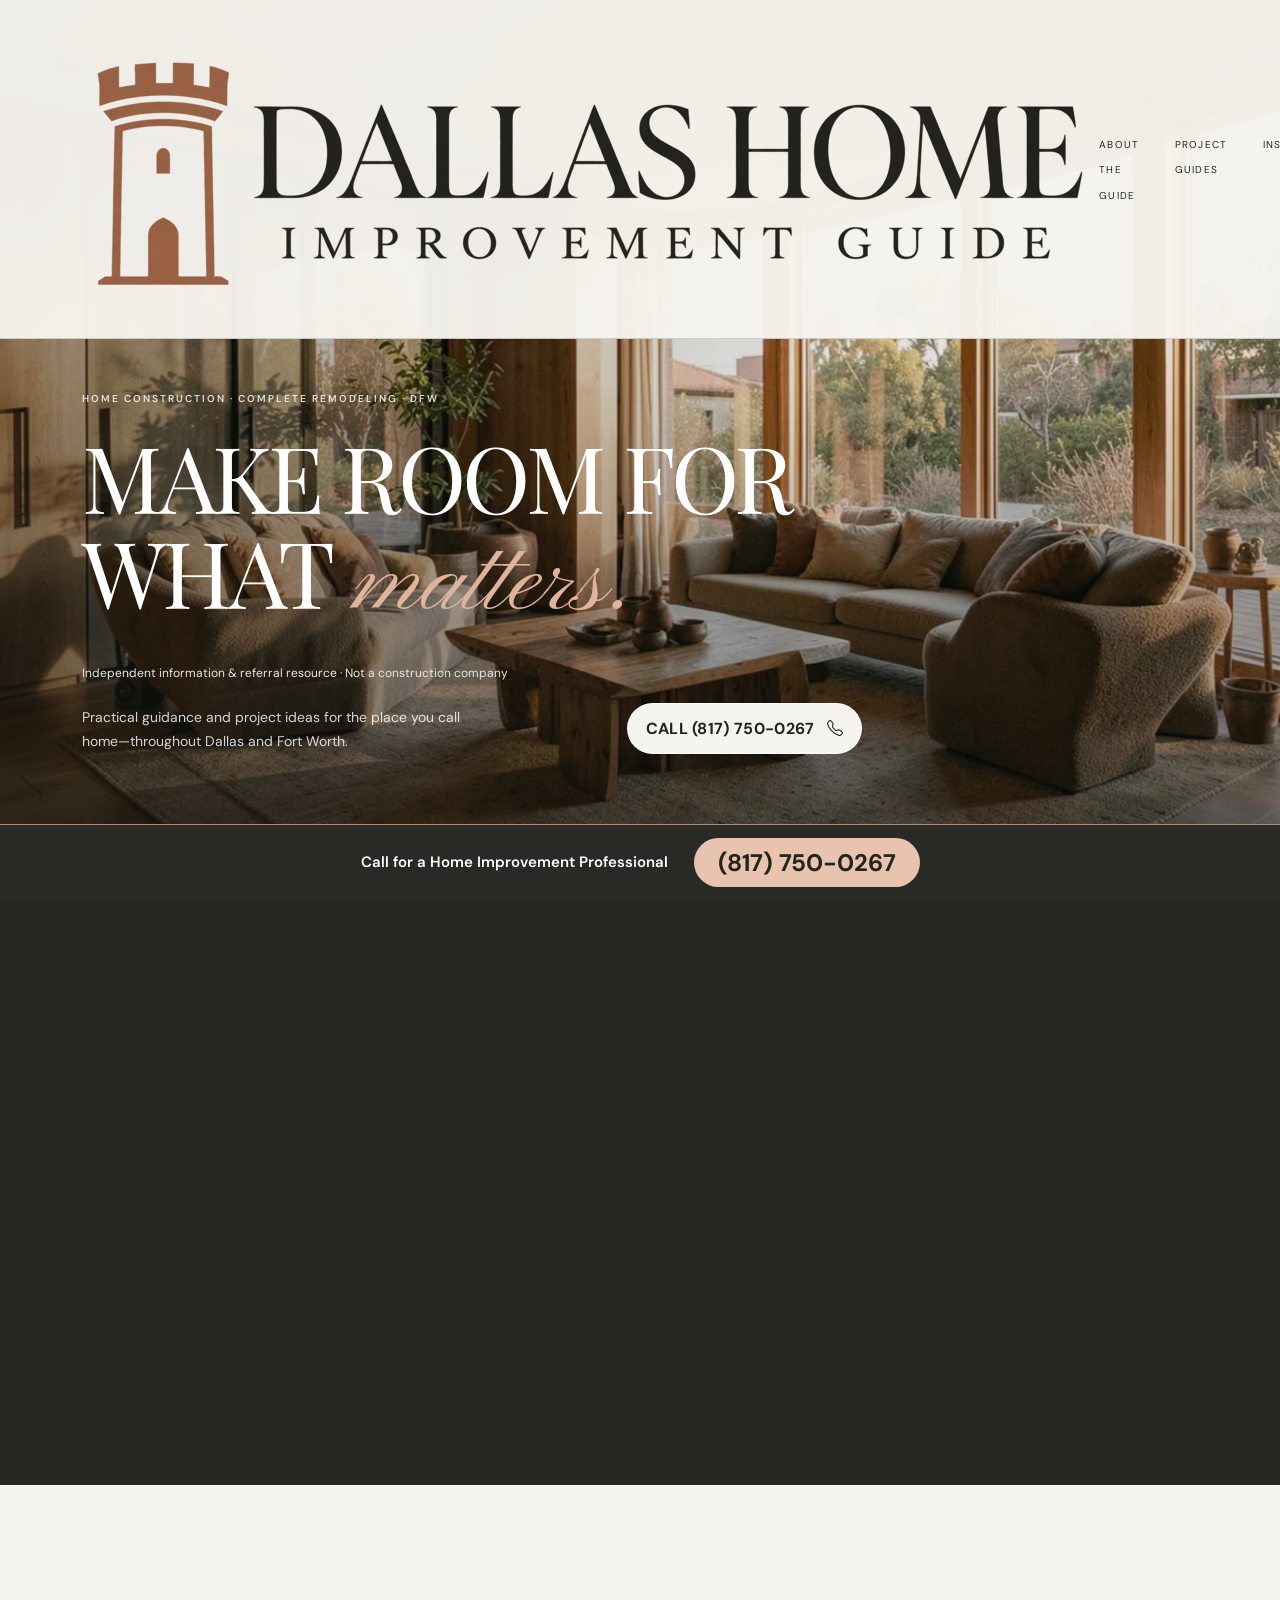
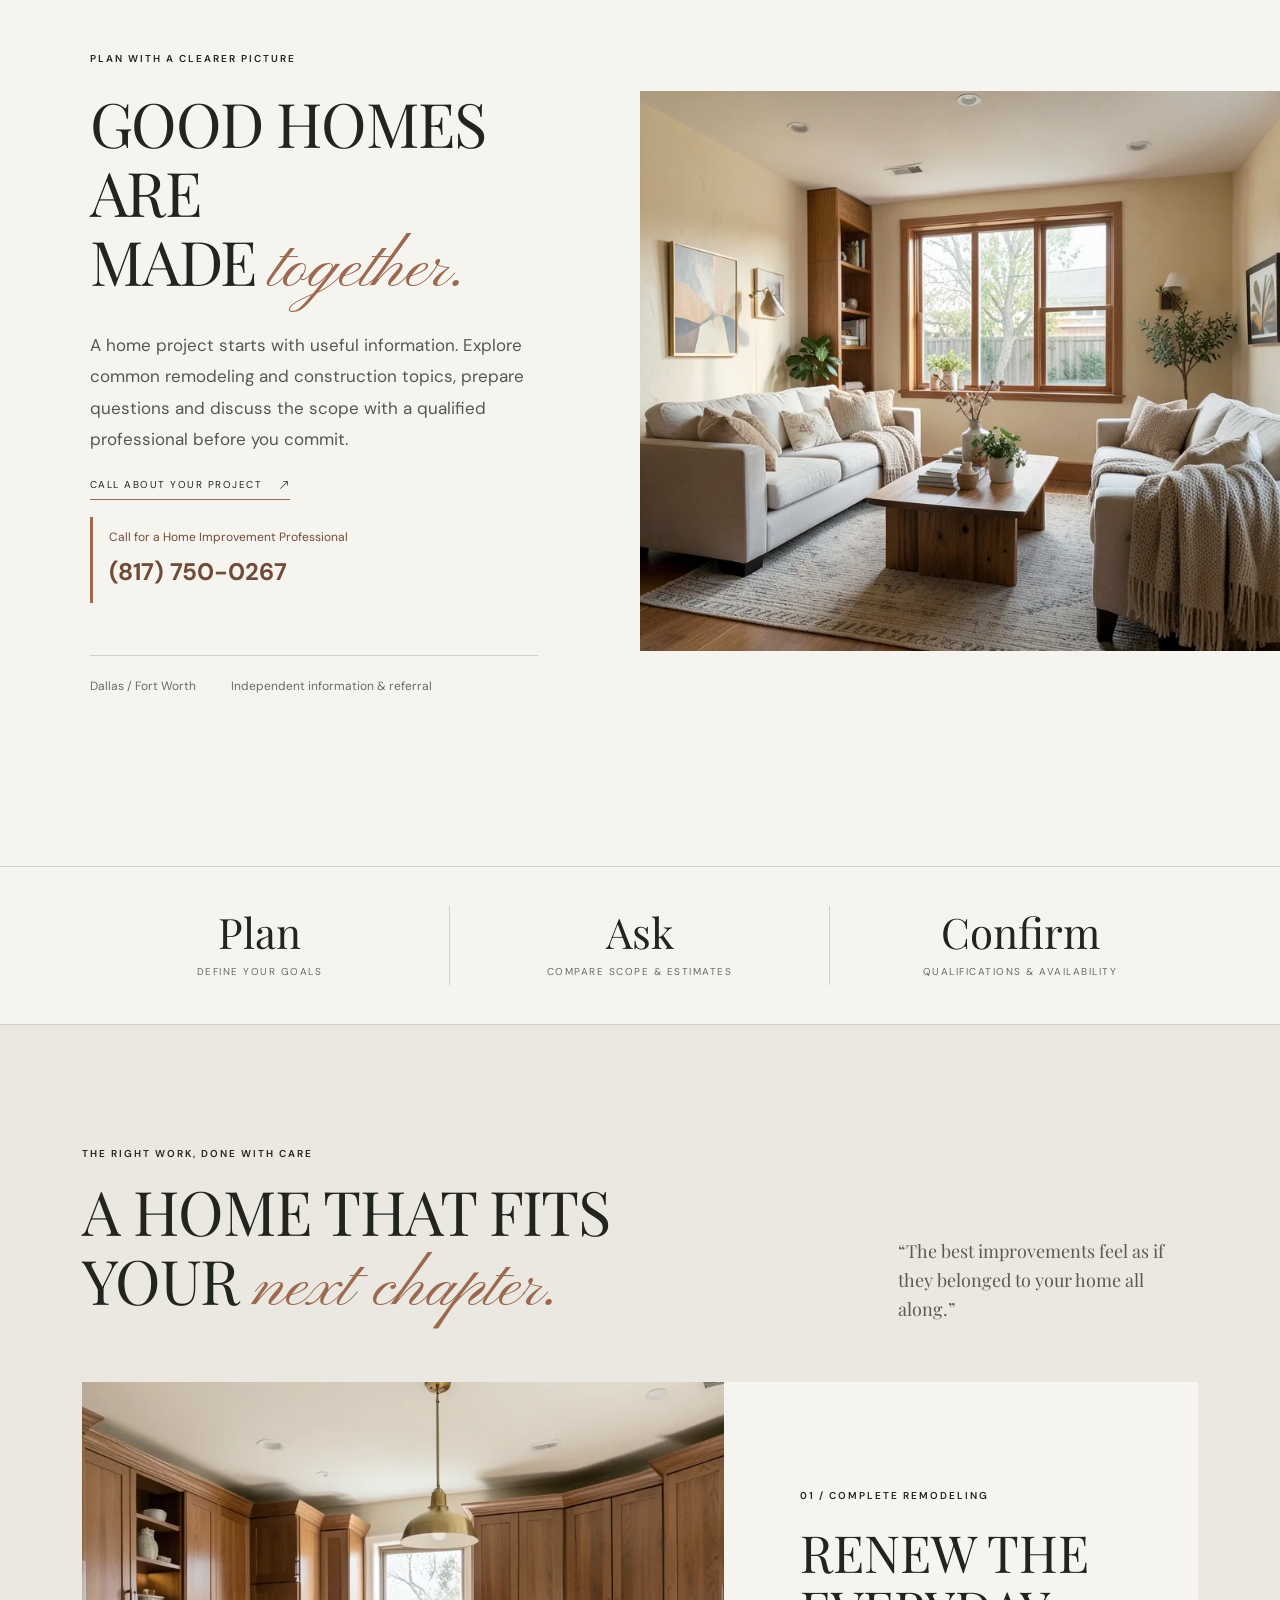
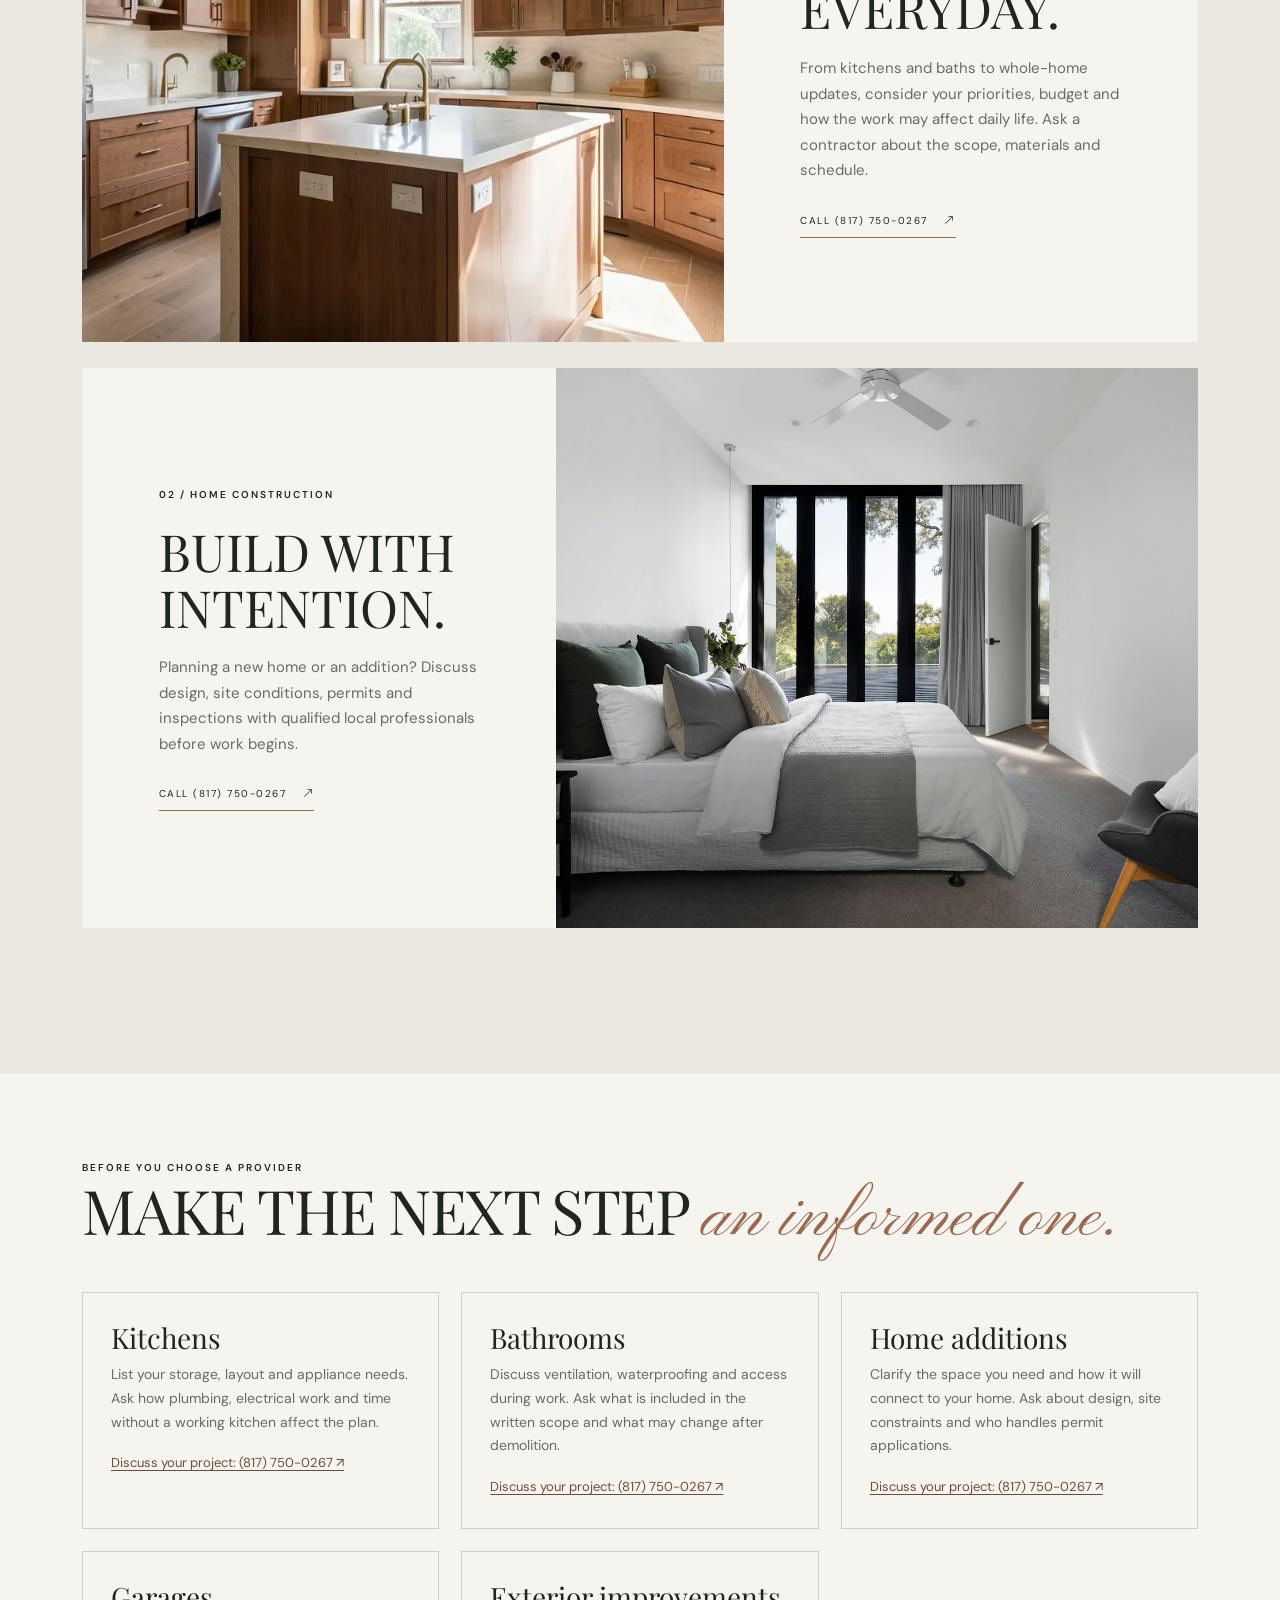
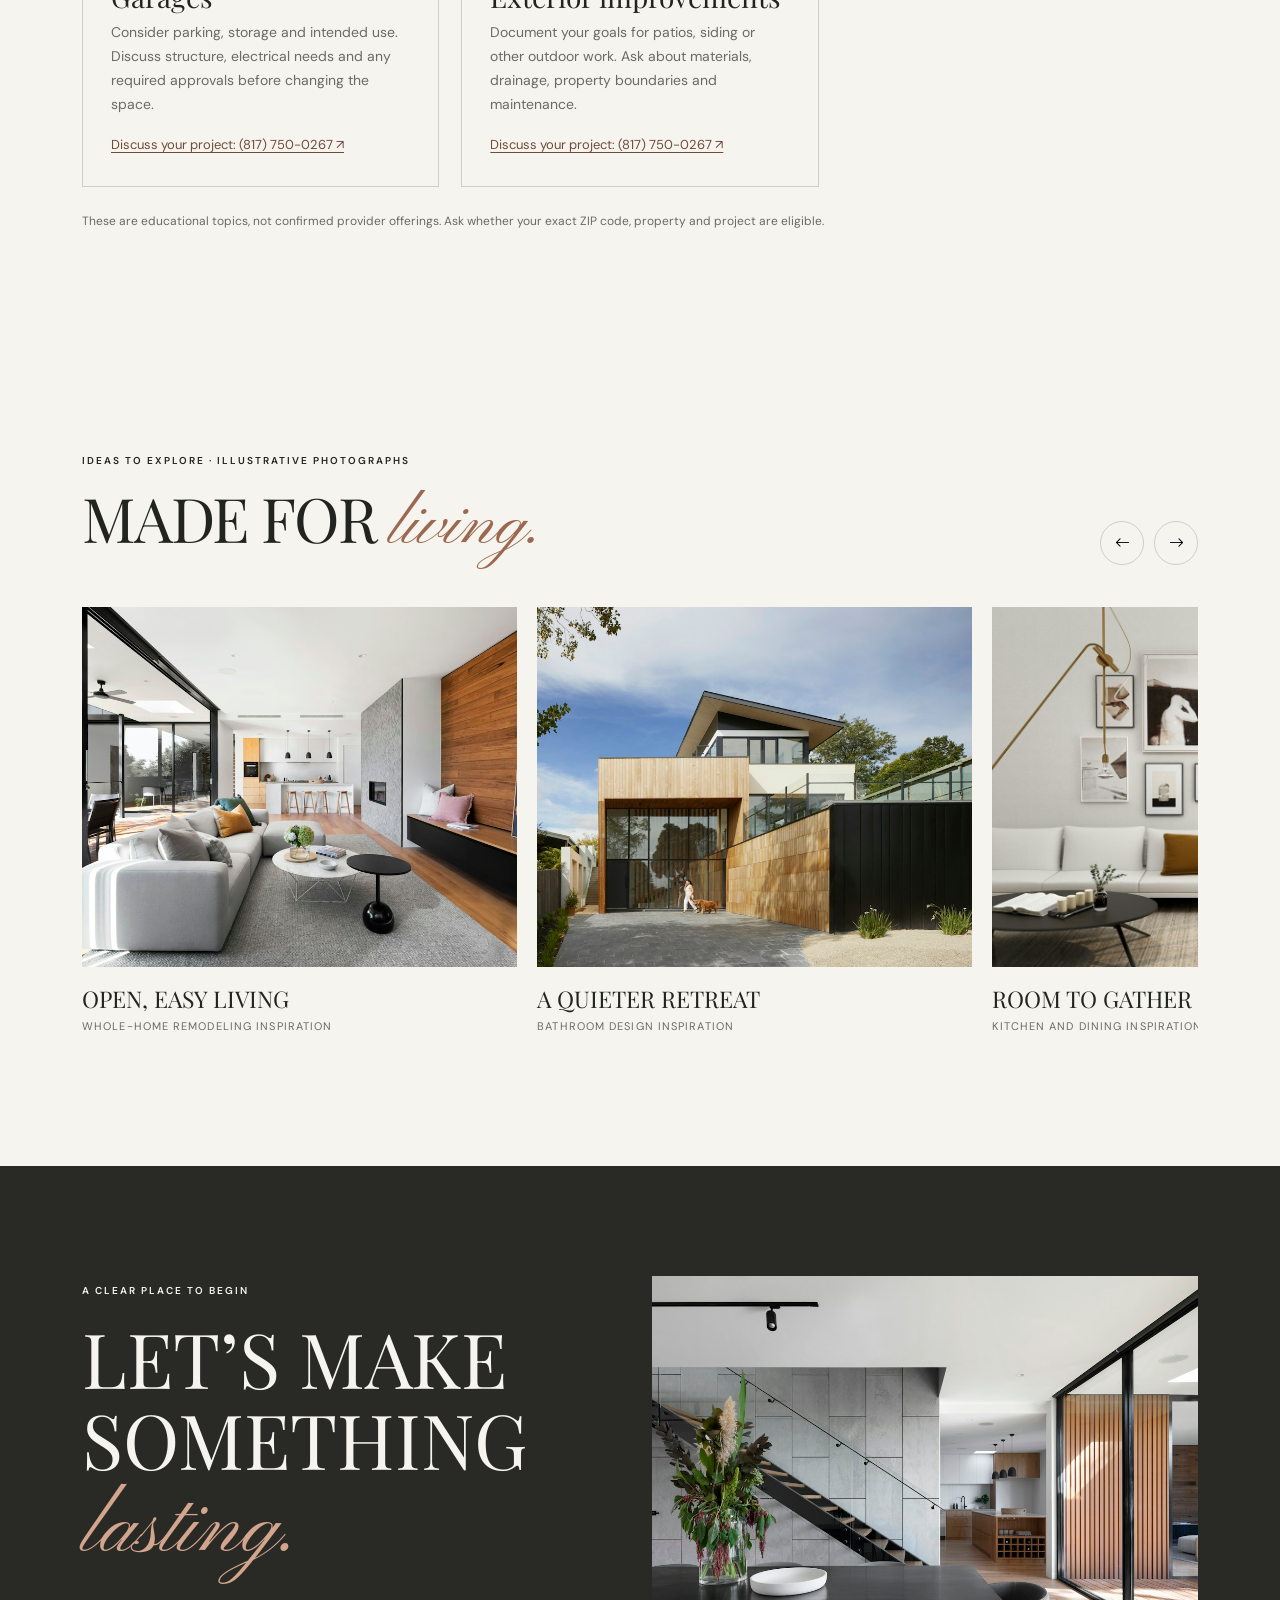
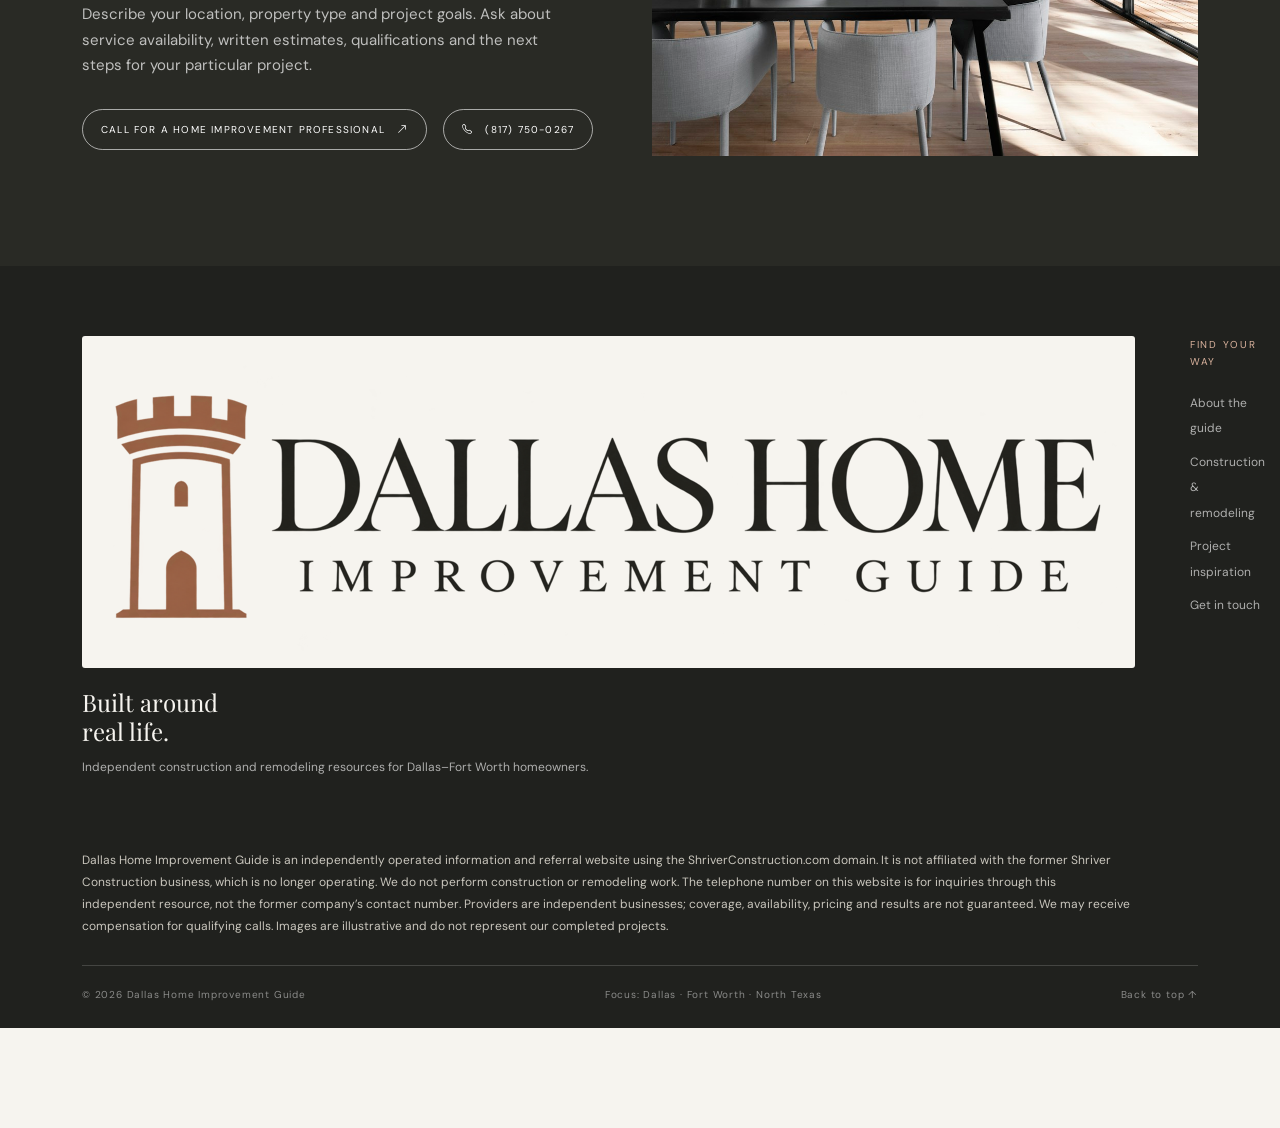
==== commit 66a45b90: "Add files via upload" ====
--- a/index.html
+++ b/index.html
@@ -12,7 +12,7 @@
   <link href="https://cdn.jsdelivr.net/npm/bootstrap@5.3.3/dist/css/bootstrap.min.css" rel="stylesheet">
   <link href="https://cdn.jsdelivr.net/npm/bootstrap-icons@1.11.3/font/bootstrap-icons.min.css" rel="stylesheet">
   
-<link rel="stylesheet" href="css/style.css?v=tower-3">
+<link rel="stylesheet" href="css/style.css?v=tower-4">
 <link rel="canonical" href="https://shriverconstruction.com/">
 </head>
 <body>
@@ -139,7 +139,7 @@
   <footer>
     <div class="container">
       <div class="footer-main">
-        <div><a class="brand" href="#home"><img class="brand-logo" src="assets/dallas-home-improvement-tower-logo.png" alt="Dallas Home Improvement Guide" width="1017" height="300"></a><h2>Built around<br>real life.</h2><p>Independent construction and remodeling resources for Dallas–Fort Worth homeowners.</p></div>
+        <div><a class="brand" style="display:inline-flex;background:#f6f4ef;padding:16px 18px;border-radius:3px;max-width:100%" href="#home"><img class="brand-logo" src="assets/dallas-home-improvement-tower-logo.png" alt="Dallas Home Improvement Guide" width="1017" height="300"></a><h2>Built around<br>real life.</h2><p>Independent construction and remodeling resources for Dallas–Fort Worth homeowners.</p></div>
         <div><div class="footer-title">Find your way</div><ul class="footer-links"><li><a href="#about">About the guide</a></li><li><a href="#services">Construction & remodeling</a></li><li><a href="#projects">Project inspiration</a></li><li><a href="tel:+18177500267">Get in touch</a></li></ul></div>
         <div><div class="footer-title">Call about your project</div><a class="footer-phone" href="tel:+18177500267">(817) 750-0267</a><p>Confirm your ZIP code, project type, provider availability and pricing directly.</p><ul class="footer-links"><li><a href="privacy.html">Privacy Policy</a></li><li><a href="terms.html">Terms &amp; Conditions</a></li></ul></div>
       </div>
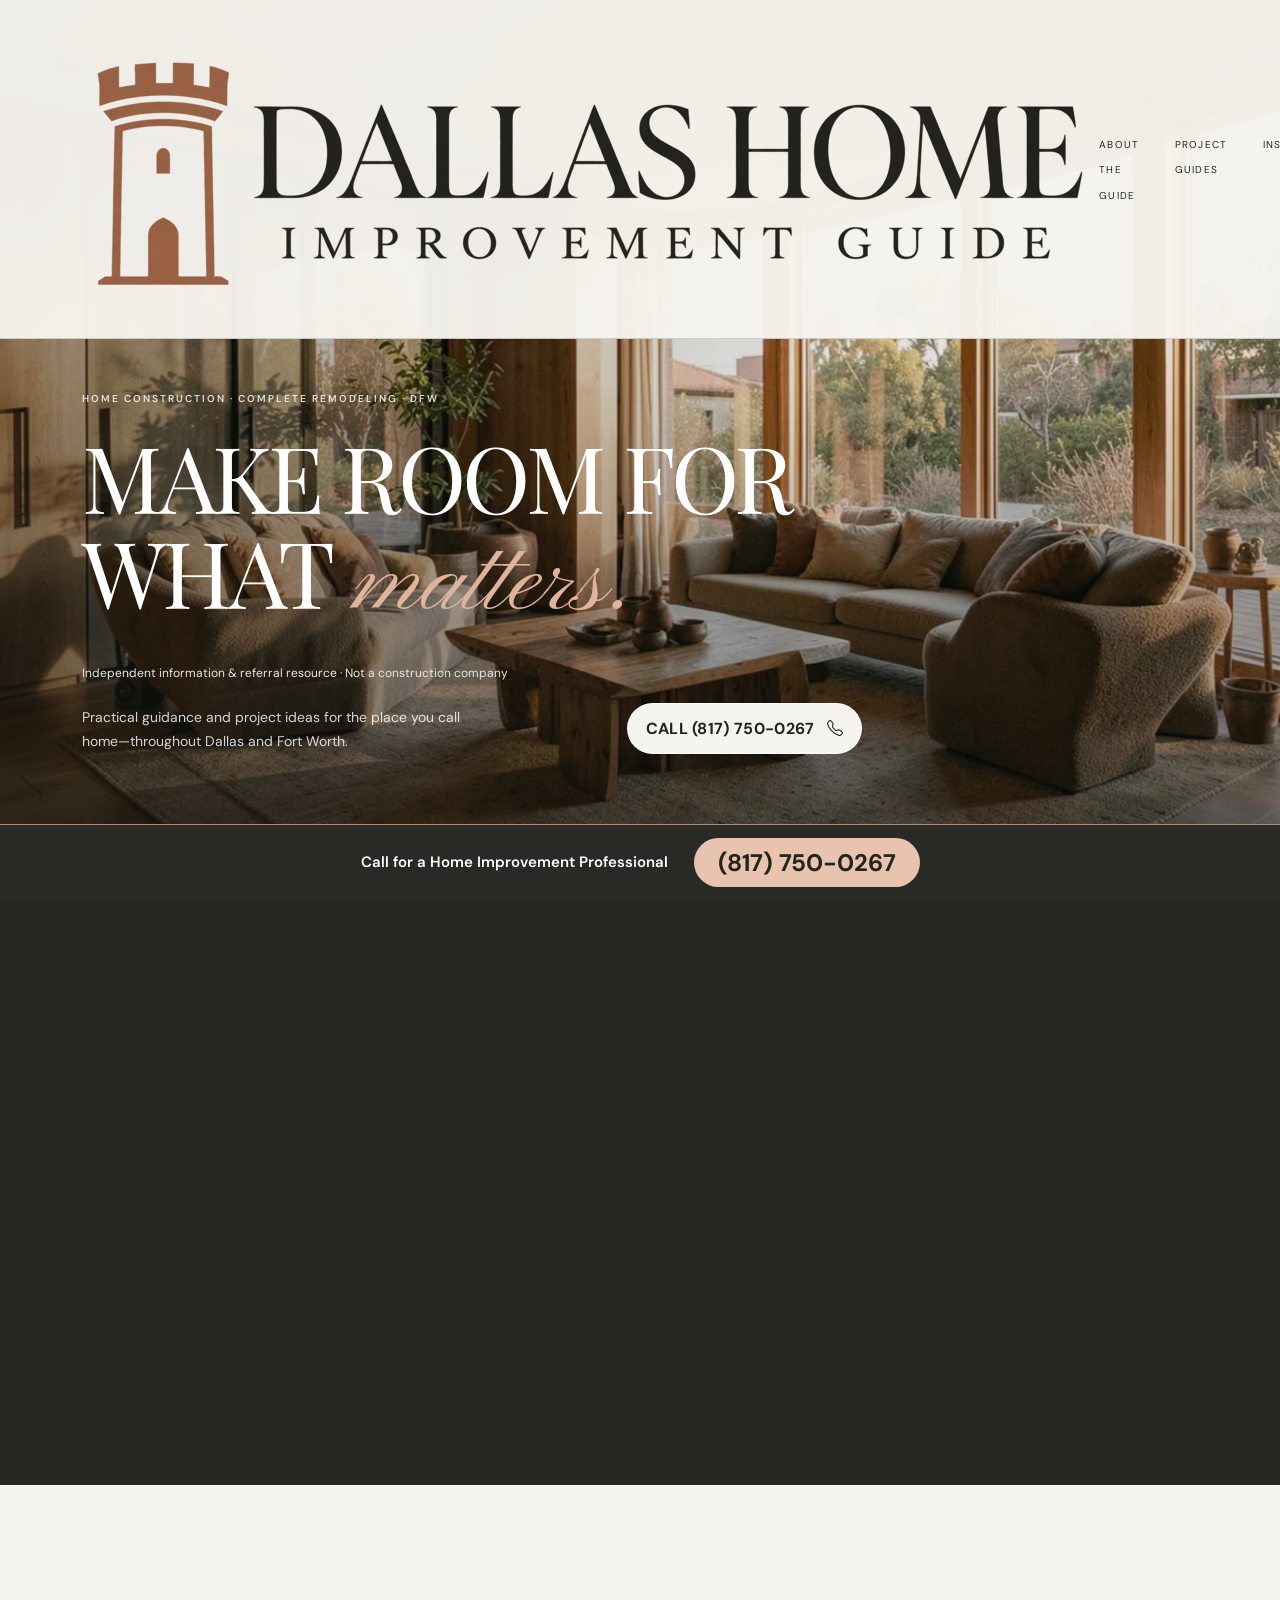
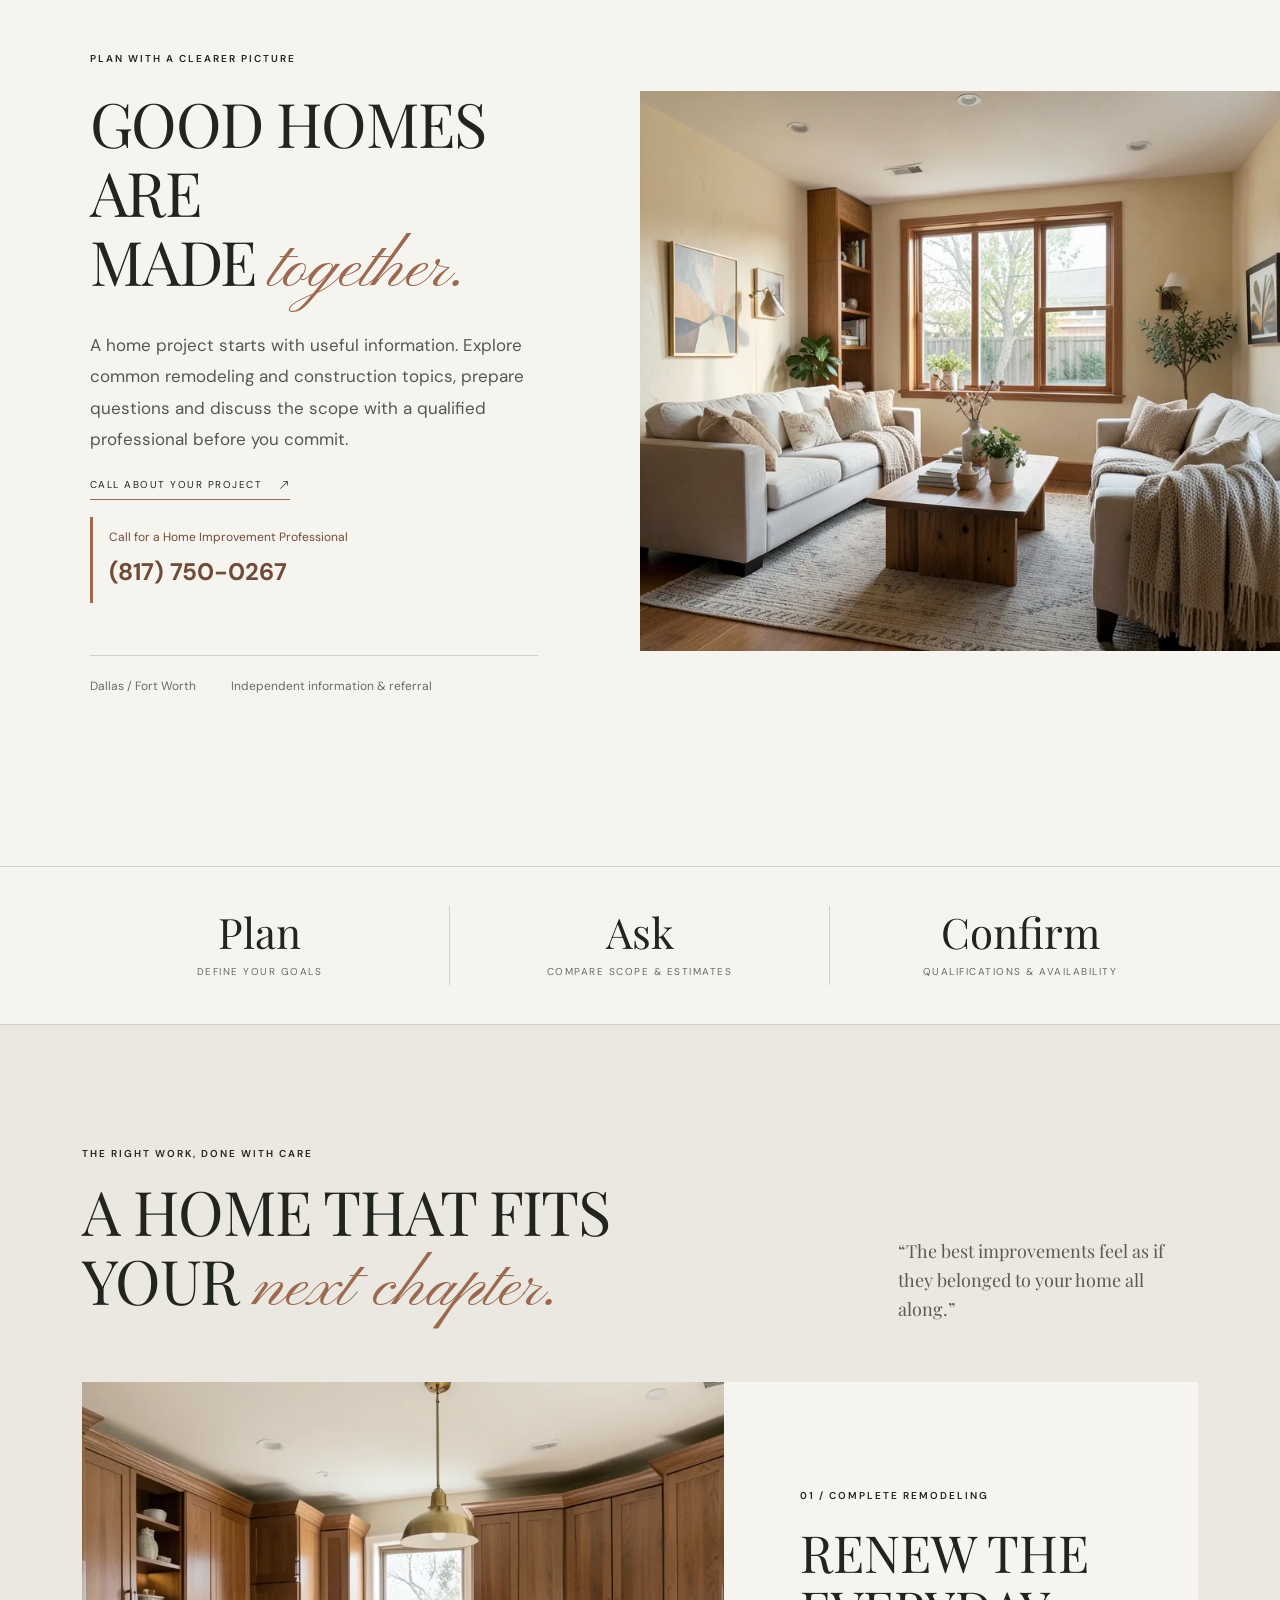
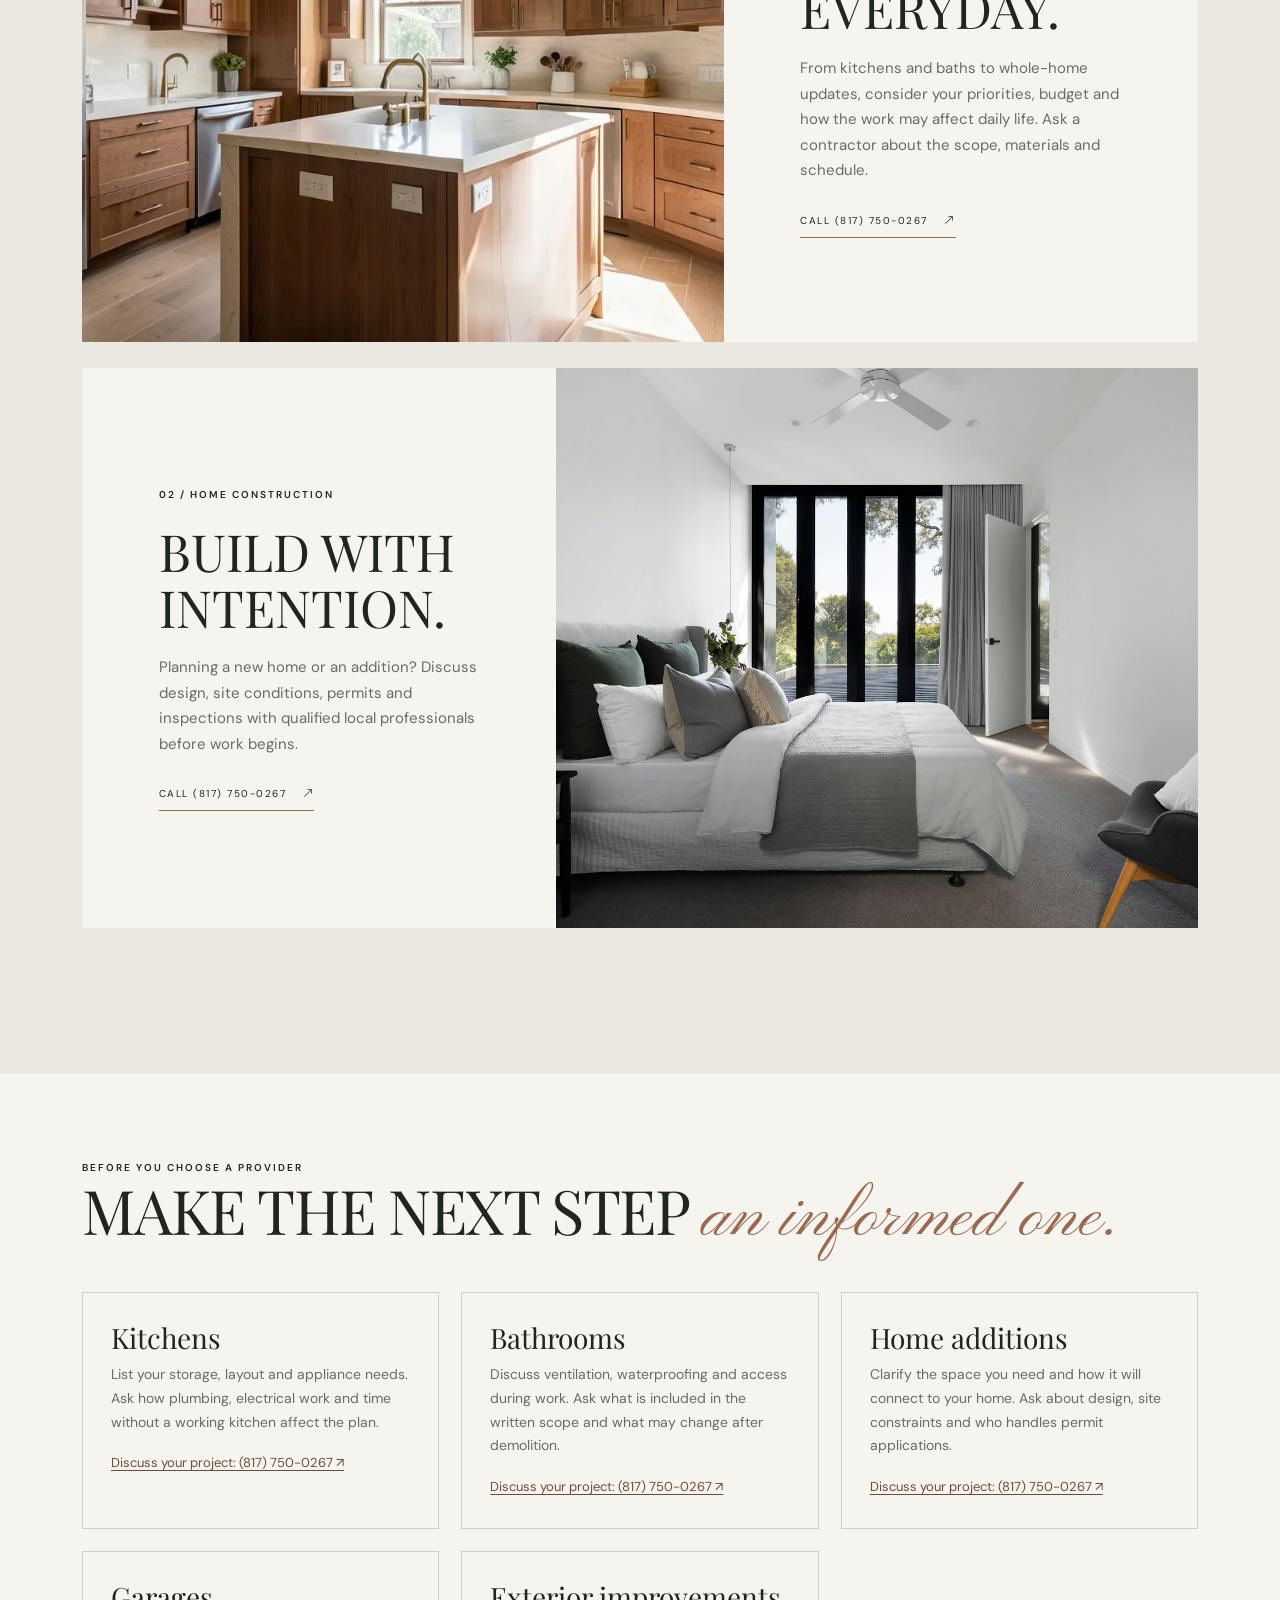
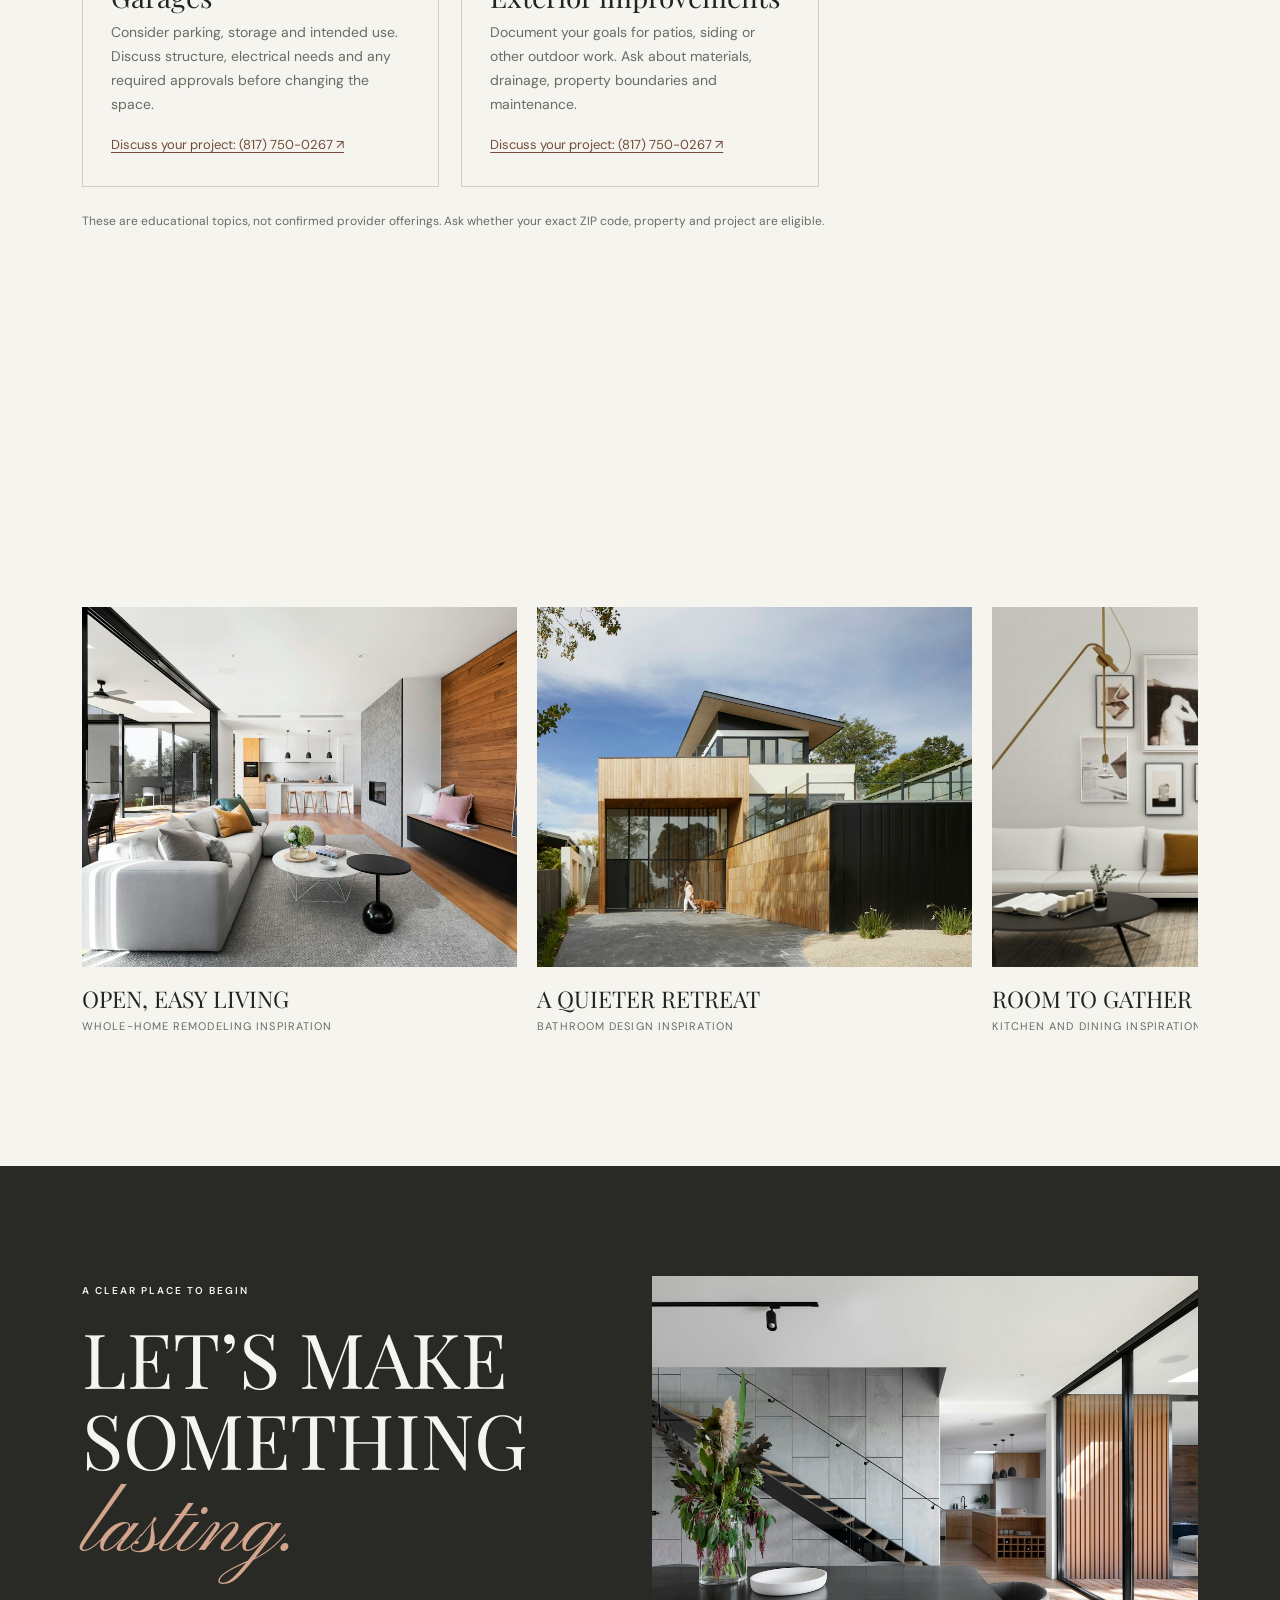
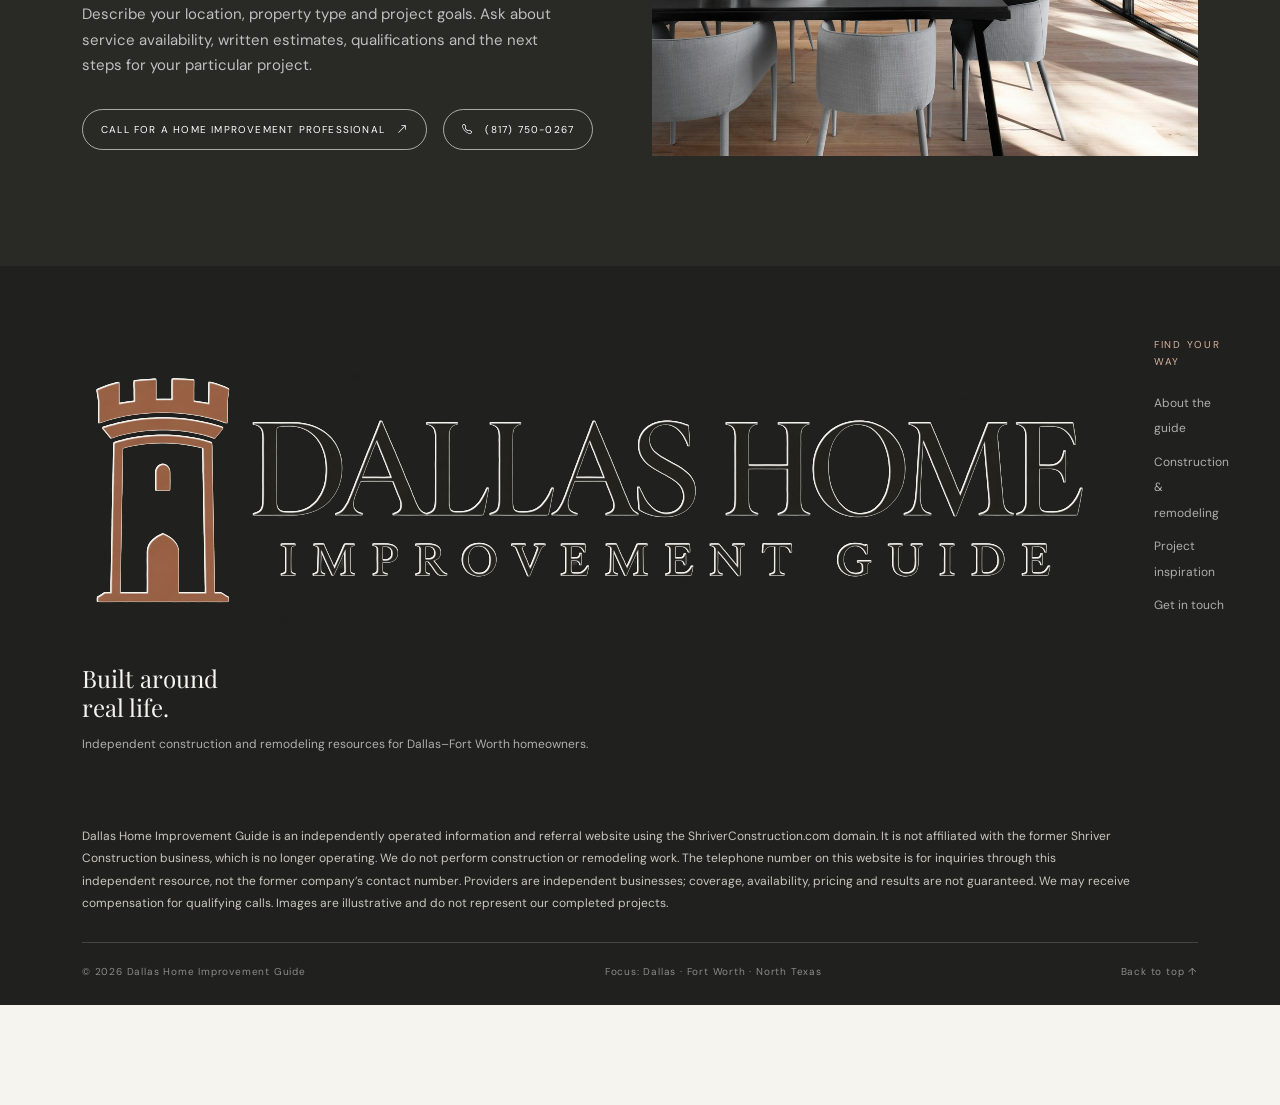
==== commit c8b51605: "Add files via upload" ====
--- a/index.html
+++ b/index.html
@@ -12,7 +12,7 @@
   <link href="https://cdn.jsdelivr.net/npm/bootstrap@5.3.3/dist/css/bootstrap.min.css" rel="stylesheet">
   <link href="https://cdn.jsdelivr.net/npm/bootstrap-icons@1.11.3/font/bootstrap-icons.min.css" rel="stylesheet">
   
-<link rel="stylesheet" href="css/style.css?v=tower-4">
+<link rel="stylesheet" href="css/style.css?v=tower-5">
 <link rel="canonical" href="https://shriverconstruction.com/">
 </head>
 <body>
@@ -139,7 +139,7 @@
   <footer>
     <div class="container">
       <div class="footer-main">
-        <div><a class="brand" style="display:inline-flex;background:#f6f4ef;padding:16px 18px;border-radius:3px;max-width:100%" href="#home"><img class="brand-logo" src="assets/dallas-home-improvement-tower-logo.png" alt="Dallas Home Improvement Guide" width="1017" height="300"></a><h2>Built around<br>real life.</h2><p>Independent construction and remodeling resources for Dallas–Fort Worth homeowners.</p></div>
+        <div><a class="brand" style="display:inline-flex;background:transparent;padding:0;max-width:100%" href="#home"><img class="brand-logo" style="filter:drop-shadow(.65px 0 0 #f6f4ef) drop-shadow(-.65px 0 0 #f6f4ef) drop-shadow(0 .65px 0 #f6f4ef) drop-shadow(0 -.65px 0 #f6f4ef)" src="assets/dallas-home-improvement-tower-logo.png" alt="Dallas Home Improvement Guide" width="1017" height="300"></a><h2>Built around<br>real life.</h2><p>Independent construction and remodeling resources for Dallas–Fort Worth homeowners.</p></div>
         <div><div class="footer-title">Find your way</div><ul class="footer-links"><li><a href="#about">About the guide</a></li><li><a href="#services">Construction & remodeling</a></li><li><a href="#projects">Project inspiration</a></li><li><a href="tel:+18177500267">Get in touch</a></li></ul></div>
         <div><div class="footer-title">Call about your project</div><a class="footer-phone" href="tel:+18177500267">(817) 750-0267</a><p>Confirm your ZIP code, project type, provider availability and pricing directly.</p><ul class="footer-links"><li><a href="privacy.html">Privacy Policy</a></li><li><a href="terms.html">Terms &amp; Conditions</a></li></ul></div>
       </div>
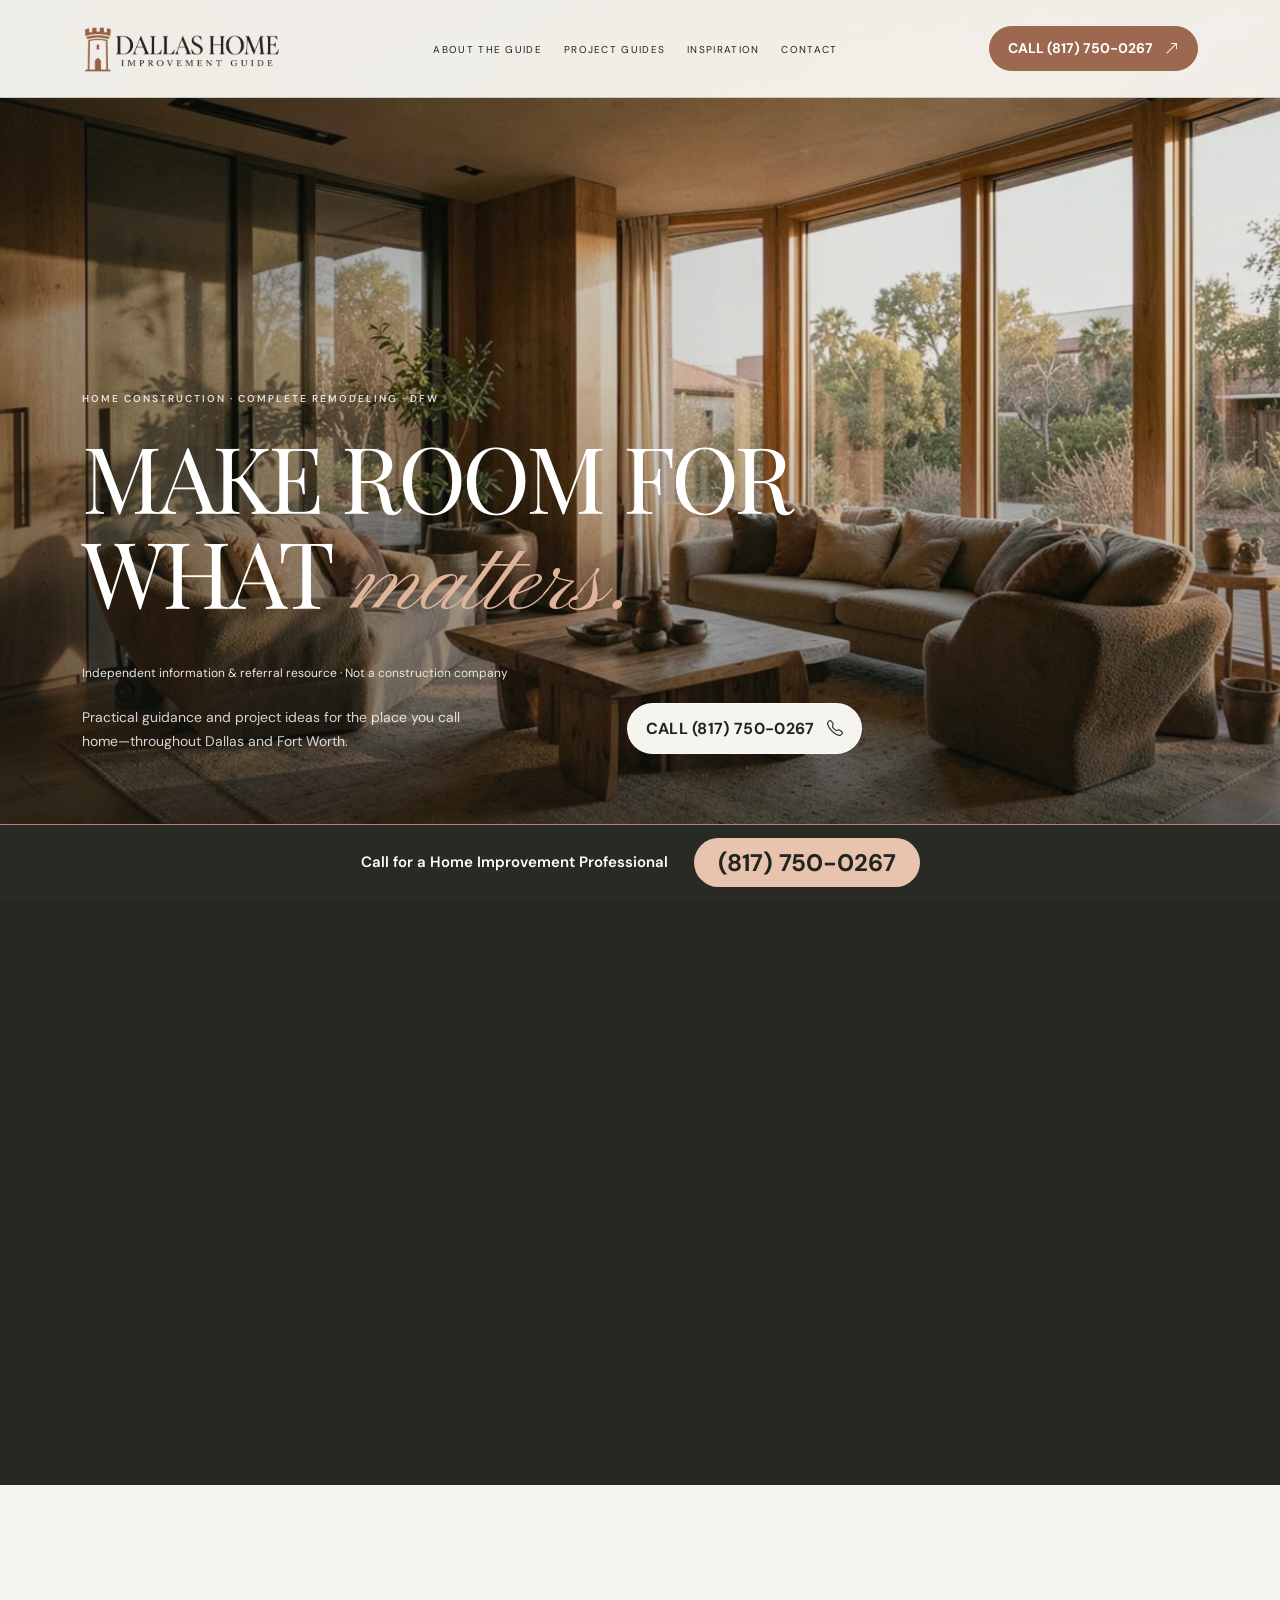
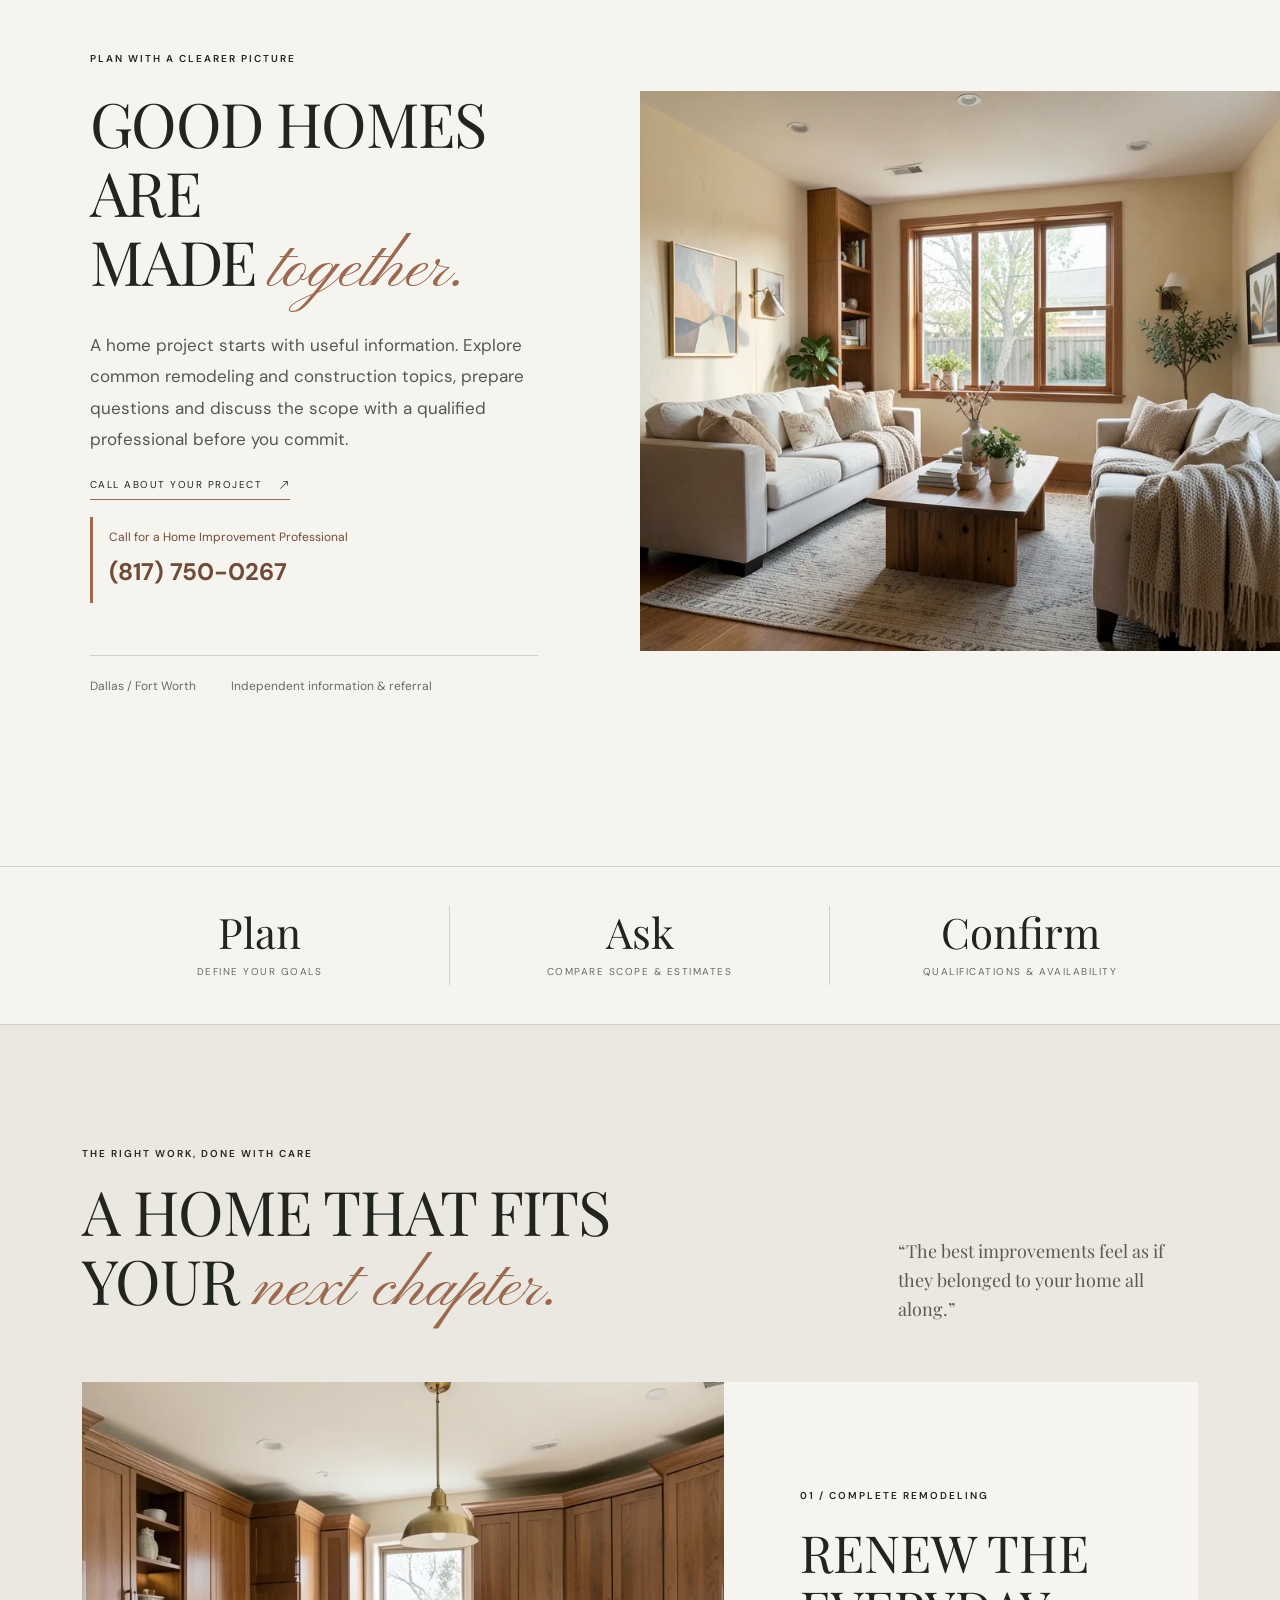
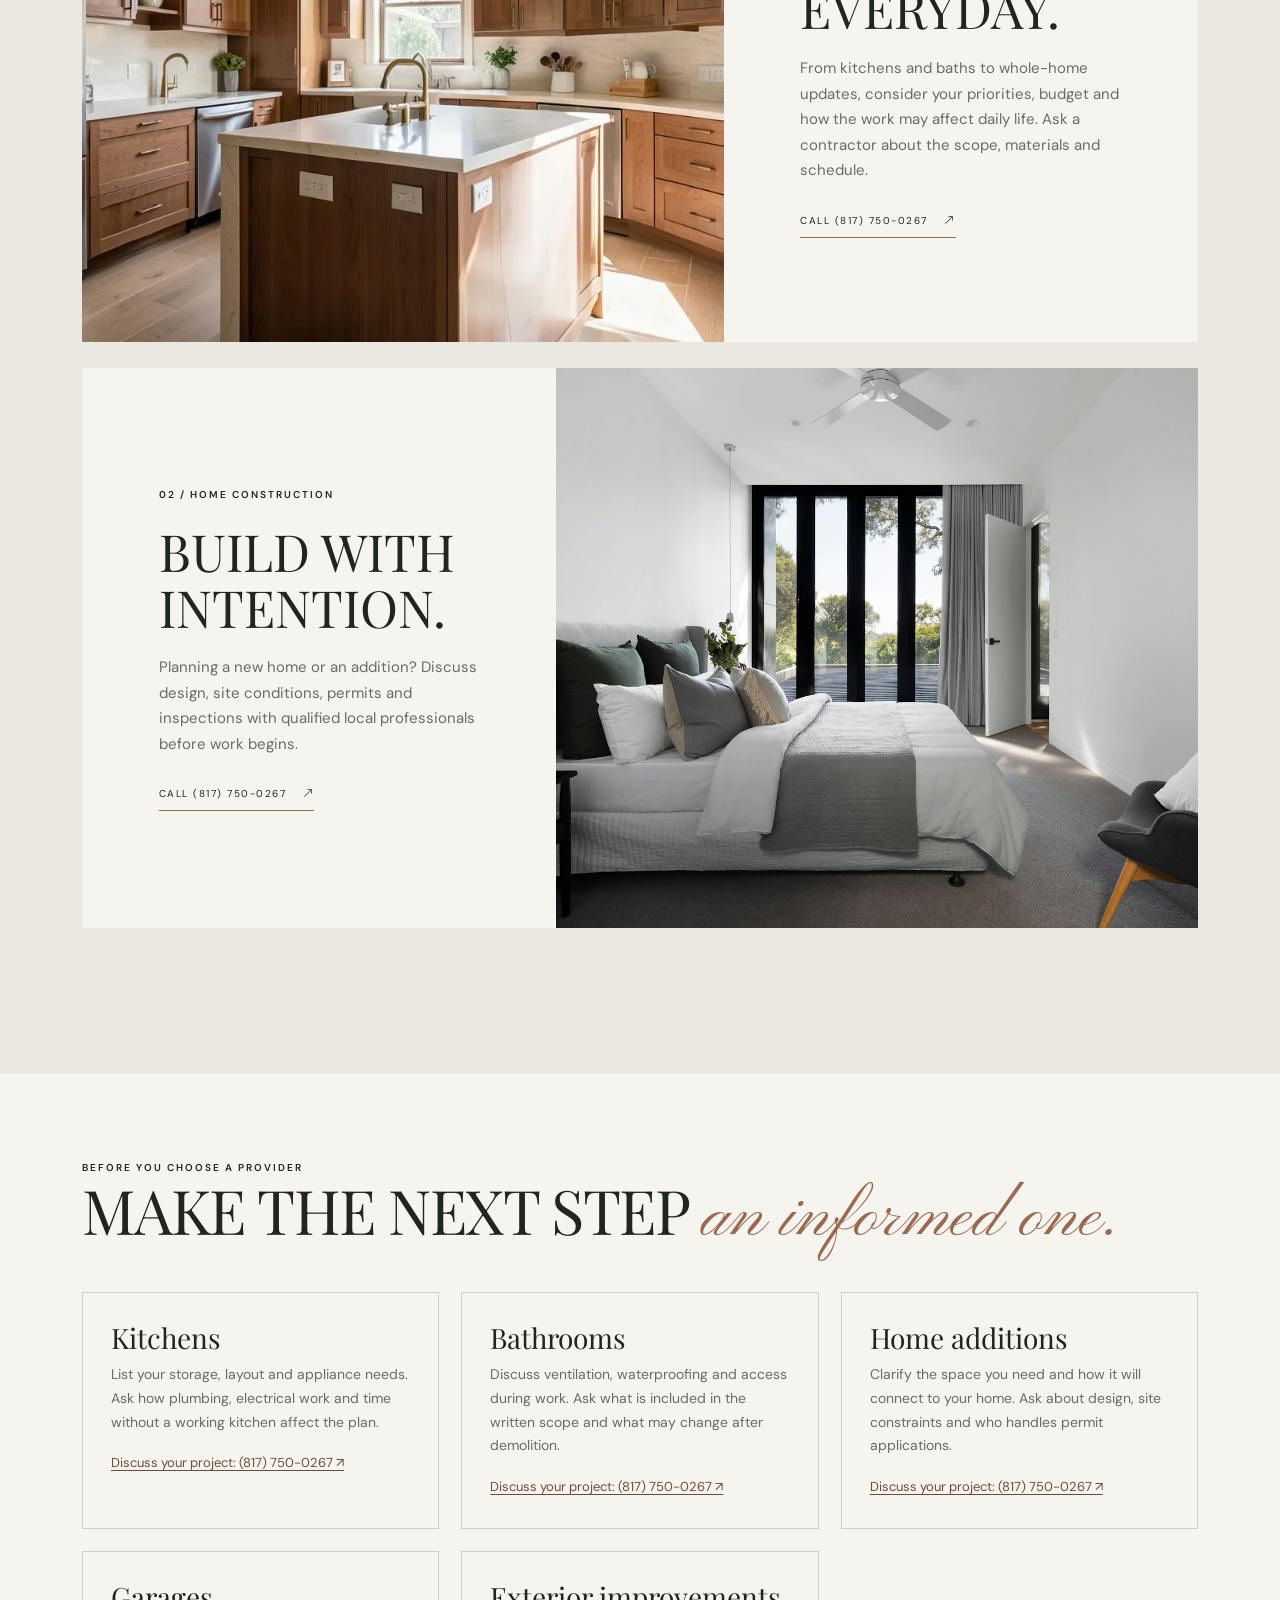
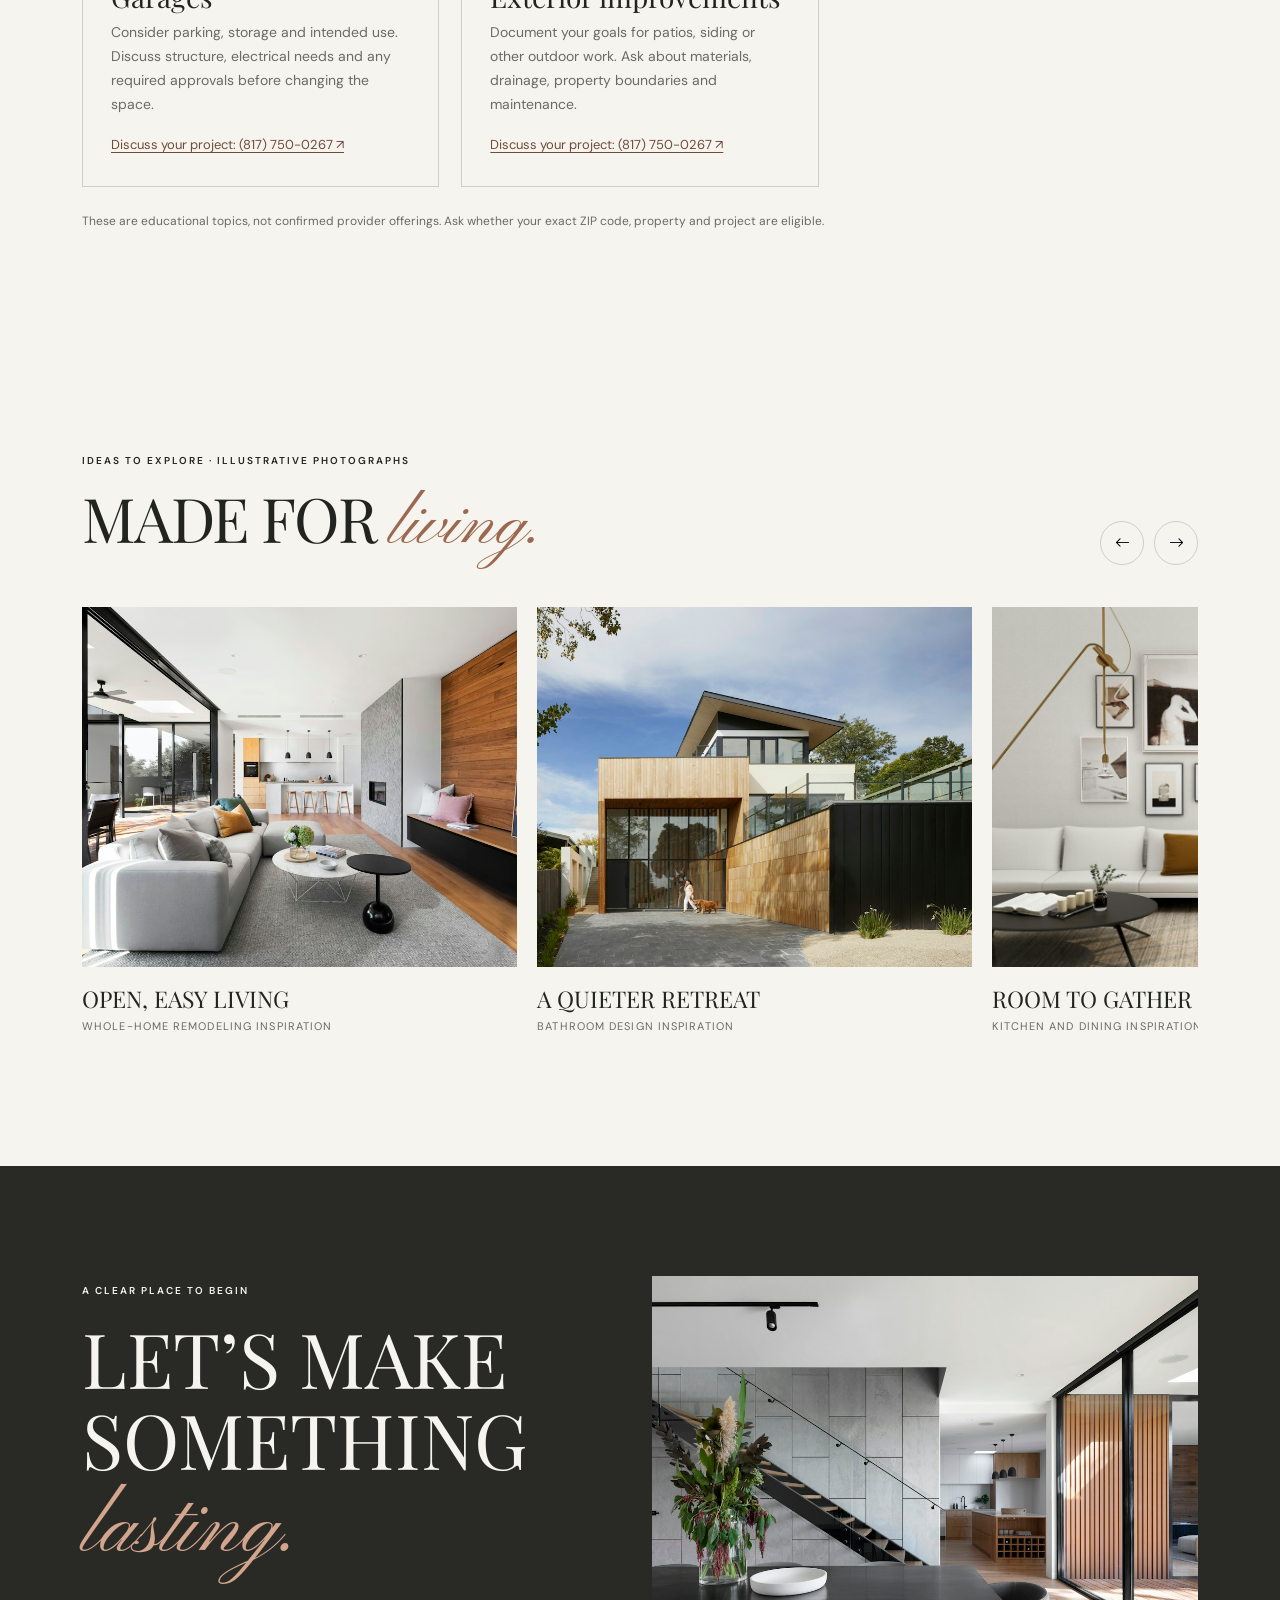
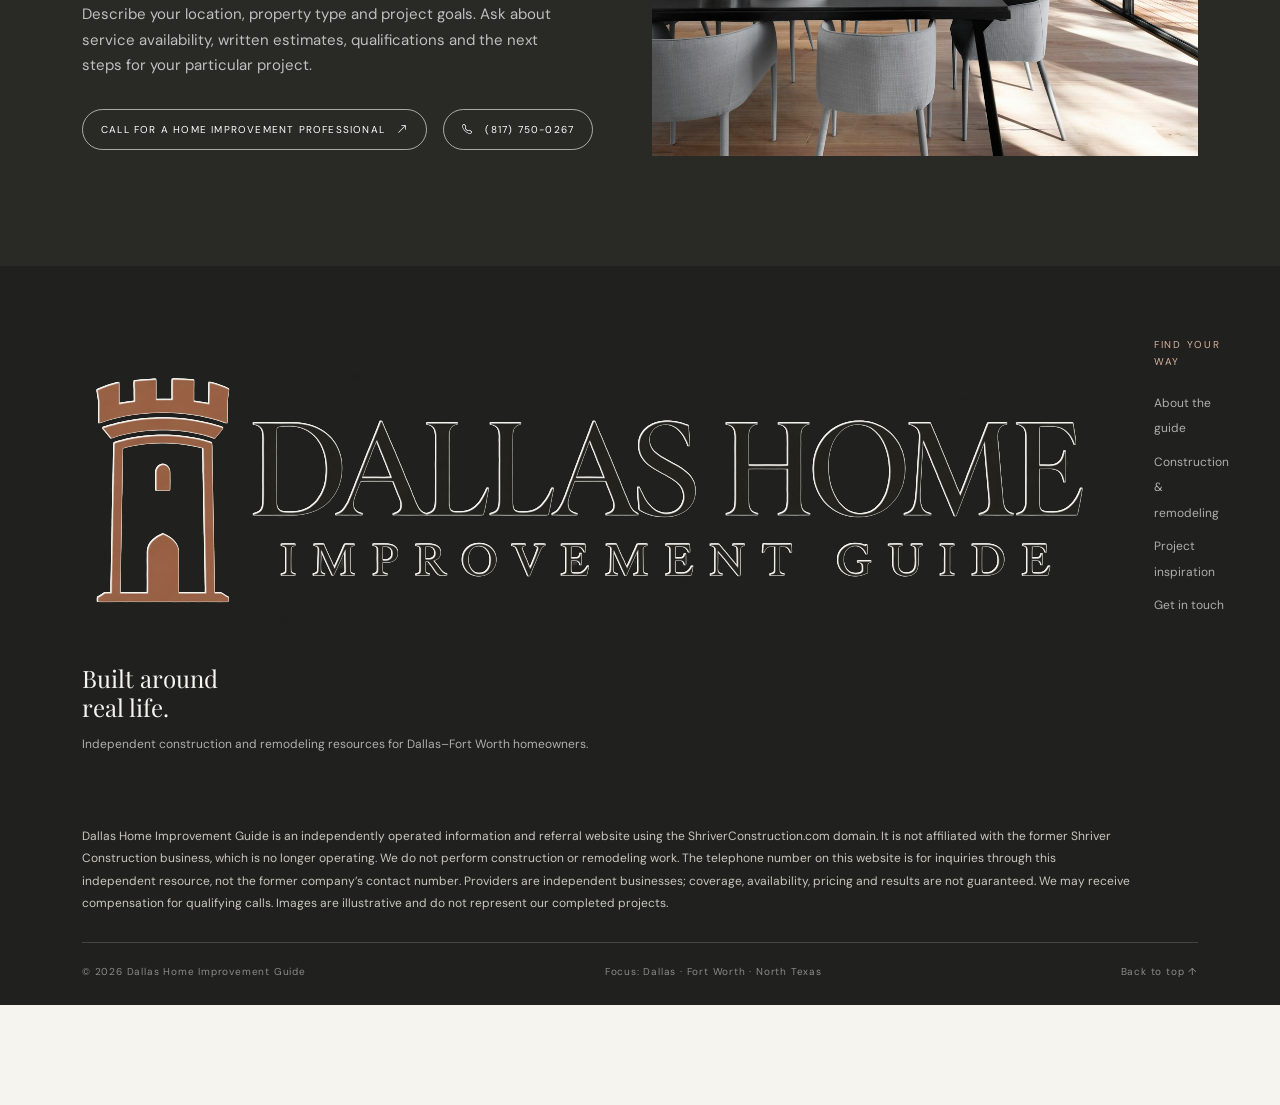
==== commit 7c86a283: "Add files via upload" ====
--- a/index.html
+++ b/index.html
@@ -14,6 +14,12 @@
   
 <link rel="stylesheet" href="css/style.css?v=tower-5">
 <link rel="canonical" href="https://shriverconstruction.com/">
+<style id="header-spacing-fix">
+.site-nav .nav-inner{gap:20px}.site-nav .brand-logo{width:200px;height:auto}.site-nav .nav-links{gap:22px}.site-nav .nav-links a{white-space:nowrap}.site-nav .nav-cta{flex-shrink:0;white-space:nowrap;flex-wrap:nowrap;font-size:14px;letter-spacing:0;padding:12px 18px;line-height:1.3}.site-nav .nav-cta i{flex-shrink:0}
+@media(min-width:768px) and (max-width:991px){.site-nav .nav-inner{flex-wrap:wrap;gap:12px 20px}.site-nav .nav-links{order:4;width:100%;justify-content:center;gap:28px}.site-nav .brand-logo{width:180px}.site-nav .nav-cta{margin-left:auto}}
+@media(max-width:767px){.site-nav .brand-logo{width:190px}.site-nav .nav-inner{gap:10px}.site-nav .nav-cta{font-size:15px}.site-nav .menu-toggle{margin-right:0}}
+@media(max-width:575px){.site-nav .nav-cta{width:100%;padding:10px 16px}.site-nav .brand-logo{width:185px}}
+</style>
 </head>
 <body>
   <nav class="site-nav" aria-label="Main navigation">
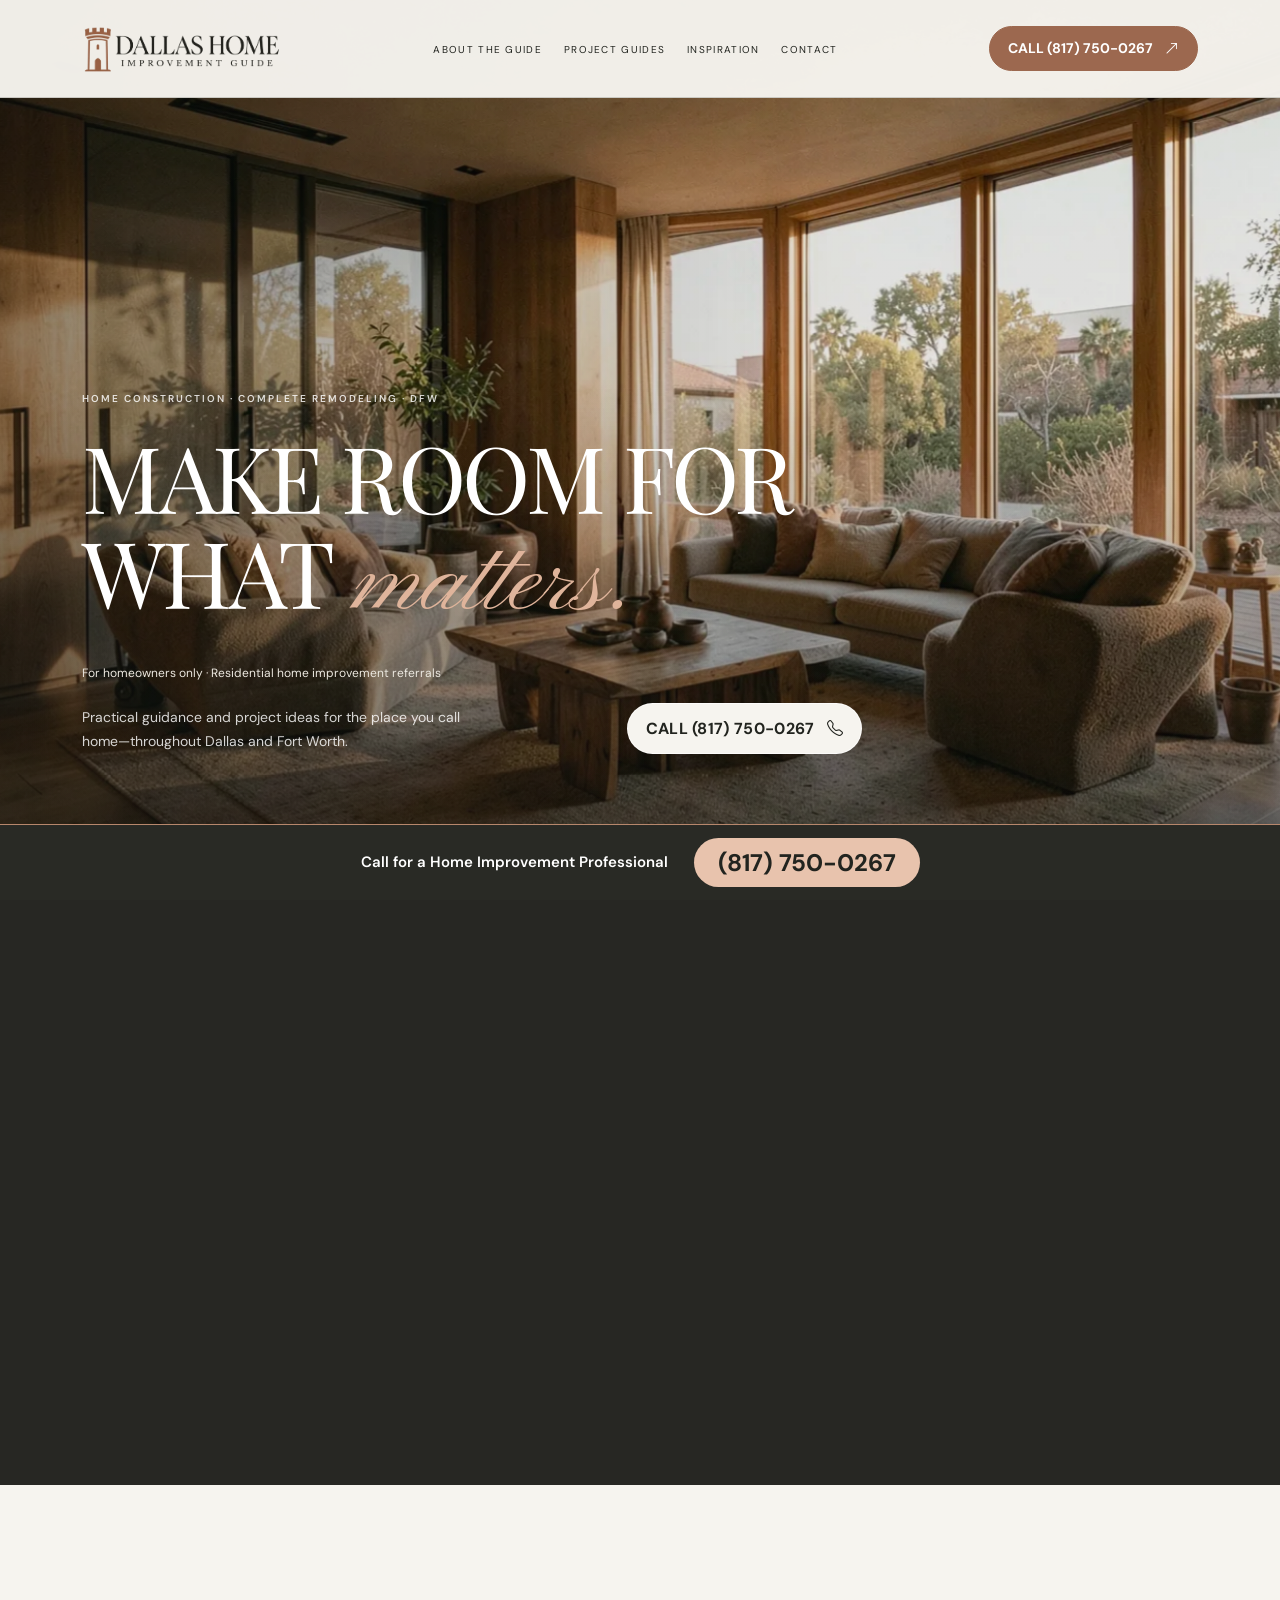
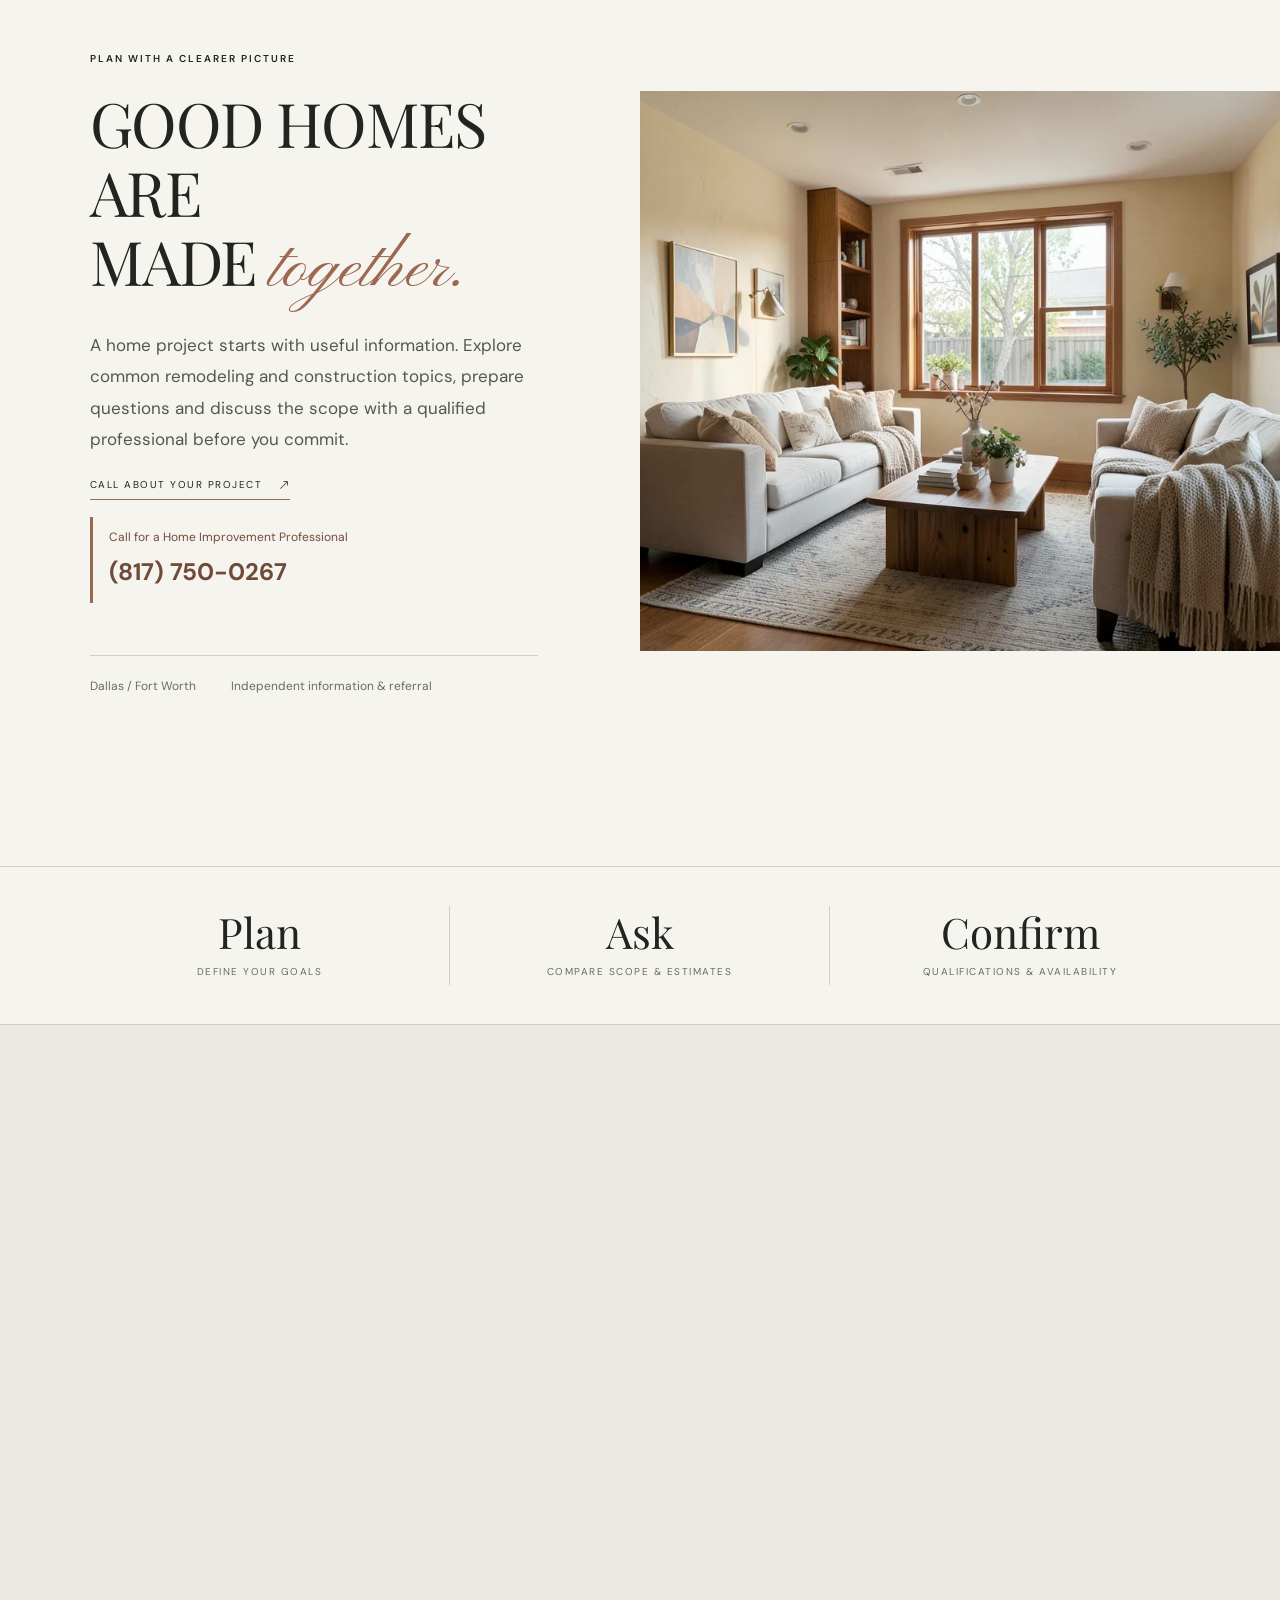
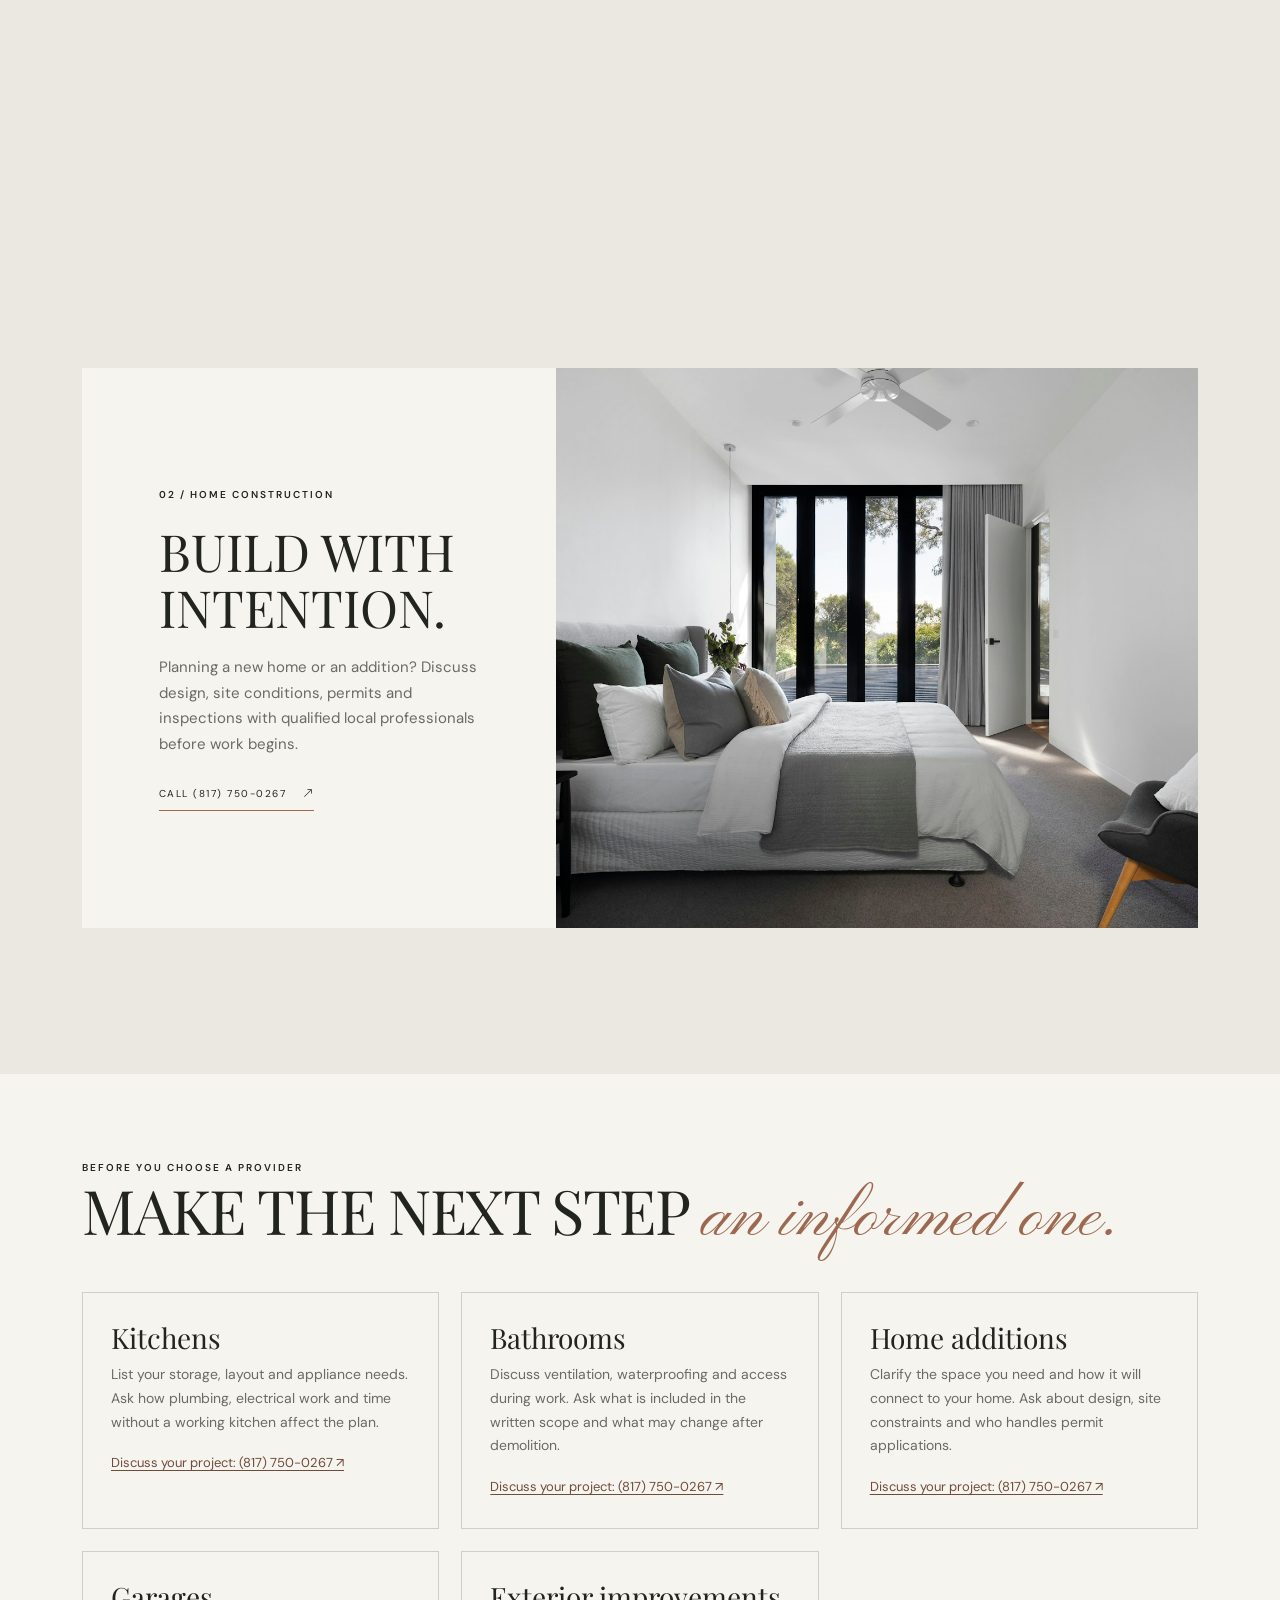
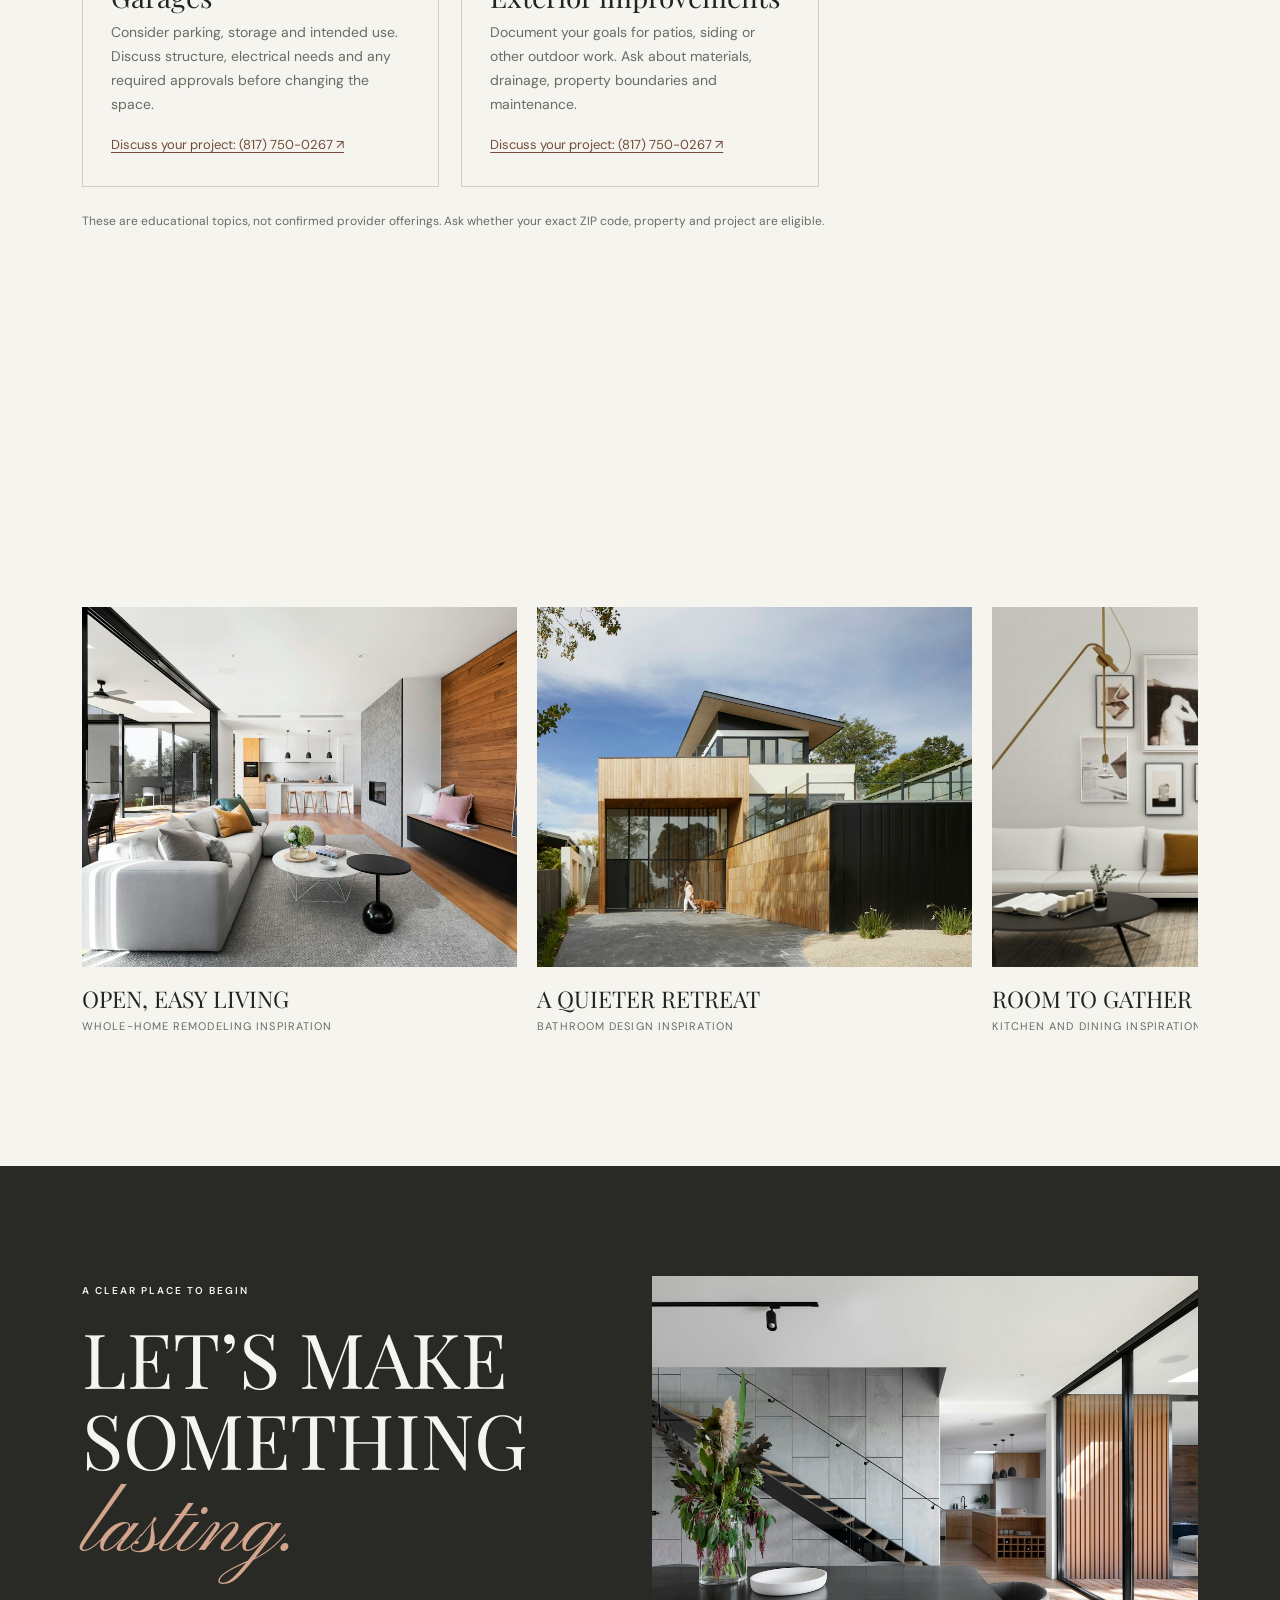
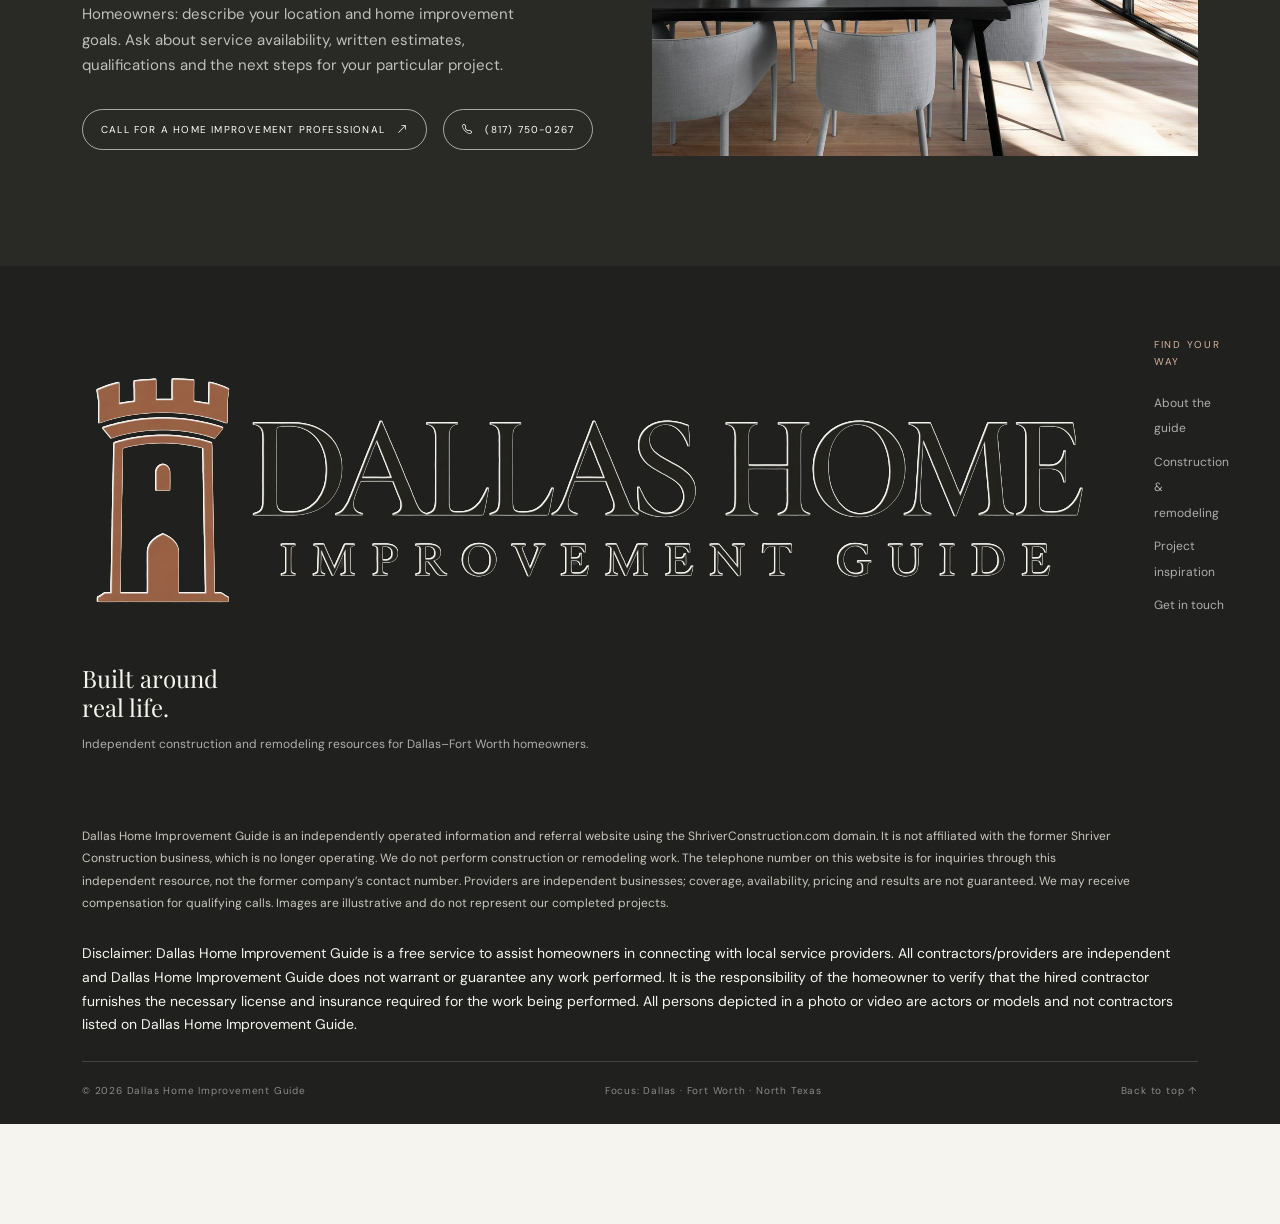
==== commit b50ae256: "Add files via upload" ====
--- a/index.html
+++ b/index.html
@@ -4,7 +4,7 @@
   <meta charset="utf-8">
   <meta name="viewport" content="width=device-width, initial-scale=1">
   <meta name="theme-color" content="#f6f4ef">
-  <meta name="description" content="Independent home improvement information and referral resources for Dallas–Fort Worth. Explore remodeling and construction options. Call (817) 750-0267.">
+  <meta name="description" content="Independent residential home improvement information and referral resources for Dallas–Fort Worth homeowners. Explore remodeling and construction options. Call (817) 750-0267.">
   <title>Dallas Home Improvement Guide | Remodeling & Construction Resources</title>
   <link rel="preconnect" href="https://fonts.googleapis.com">
   <link rel="preconnect" href="https://fonts.gstatic.com" crossorigin>
@@ -20,6 +20,7 @@
 @media(max-width:767px){.site-nav .brand-logo{width:190px}.site-nav .nav-inner{gap:10px}.site-nav .nav-cta{font-size:15px}.site-nav .menu-toggle{margin-right:0}}
 @media(max-width:575px){.site-nav .nav-cta{width:100%;padding:10px 16px}.site-nav .brand-logo{width:185px}}
 </style>
+<style id="residential-disclaimer-style">footer .provider-disclaimer{color:#f6f4ef;font-size:14px;line-height:1.7;max-width:1100px;margin:24px 0;overflow-wrap:break-word}</style>
 </head>
 <body>
   <nav class="site-nav" aria-label="Main navigation">
@@ -45,7 +46,7 @@
         <div class="container hero-content">
           <div class="eyebrow">Home construction · Complete remodeling · DFW</div>
           <h1>Make room for<br>what <span class="script">matters.</span></h1>
-          <p class="hero-disclosure">Independent information & referral resource · Not a construction company</p><div class="hero-bottom">
+          <p class="hero-disclosure">For homeowners only · Residential home improvement referrals</p><div class="hero-bottom">
             <p>Practical guidance and project ideas for the place you call home—throughout Dallas and Fort Worth.</p>
             <a class="button-link button-light hero-call" href="tel:+18177500267">Call (817) 750-0267 <i class="bi bi-telephone"></i></a>
           </div>
@@ -133,7 +134,7 @@
           <div class="col-lg-6 reveal">
             <div class="eyebrow">A clear place to begin</div>
             <h2>Let’s make<br>something <span class="script">lasting.</span></h2>
-            <p>Describe your location, property type and project goals. Ask about service availability, written estimates, qualifications and the next steps for your particular project.</p>
+            <p>Homeowners: describe your location and home improvement goals. Ask about service availability, written estimates, qualifications and the next steps for your particular project.</p>
             <div class="contact-actions"><a class="button-link" href="tel:+18177500267">Call for a home improvement professional <i class="bi bi-arrow-up-right"></i></a><a class="button-link" href="tel:+18177500267"><i class="bi bi-telephone"></i> (817) 750-0267</a></div>
           </div>
           <div class="col-lg-6 reveal"><div class="contact-photo"><img src="assets/img-10.jpg" alt="Welcoming, thoughtfully renovated home interior"></div></div>
@@ -149,7 +150,7 @@
         <div><div class="footer-title">Find your way</div><ul class="footer-links"><li><a href="#about">About the guide</a></li><li><a href="#services">Construction & remodeling</a></li><li><a href="#projects">Project inspiration</a></li><li><a href="tel:+18177500267">Get in touch</a></li></ul></div>
         <div><div class="footer-title">Call about your project</div><a class="footer-phone" href="tel:+18177500267">(817) 750-0267</a><p>Confirm your ZIP code, project type, provider availability and pricing directly.</p><ul class="footer-links"><li><a href="privacy.html">Privacy Policy</a></li><li><a href="terms.html">Terms &amp; Conditions</a></li></ul></div>
       </div>
-      <p class="independence-disclosure">Dallas Home Improvement Guide is an independently operated information and referral website using the ShriverConstruction.com domain. It is not affiliated with the former Shriver Construction business, which is no longer operating. We do not perform construction or remodeling work. The telephone number on this website is for inquiries through this independent resource, not the former company’s contact number. Providers are independent businesses; coverage, availability, pricing and results are not guaranteed. We may receive compensation for qualifying calls. Images are illustrative and do not represent our completed projects.</p><div class="footer-bottom"><span>© 2026 Dallas Home Improvement Guide</span><span>Focus: Dallas · Fort Worth · North Texas</span><a href="#home">Back to top ↑</a></div>
+      <p class="independence-disclosure">Dallas Home Improvement Guide is an independently operated information and referral website using the ShriverConstruction.com domain. It is not affiliated with the former Shriver Construction business, which is no longer operating. We do not perform construction or remodeling work. The telephone number on this website is for inquiries through this independent resource, not the former company’s contact number. Providers are independent businesses; coverage, availability, pricing and results are not guaranteed. We may receive compensation for qualifying calls. Images are illustrative and do not represent our completed projects.</p><p class="provider-disclaimer">Disclaimer: Dallas Home Improvement Guide is a free service to assist homeowners in connecting with local service providers. All contractors/providers are independent and Dallas Home Improvement Guide does not warrant or guarantee any work performed. It is the responsibility of the homeowner to verify that the hired contractor furnishes the necessary license and insurance required for the work being performed. All persons depicted in a photo or video are actors or models and not contractors listed on Dallas Home Improvement Guide.</p><div class="footer-bottom"><span>© 2026 Dallas Home Improvement Guide</span><span>Focus: Dallas · Fort Worth · North Texas</span><a href="#home">Back to top ↑</a></div>
     </div>
   </footer>
   <script src="https://cdn.jsdelivr.net/npm/bootstrap@5.3.3/dist/js/bootstrap.bundle.min.js"></script>
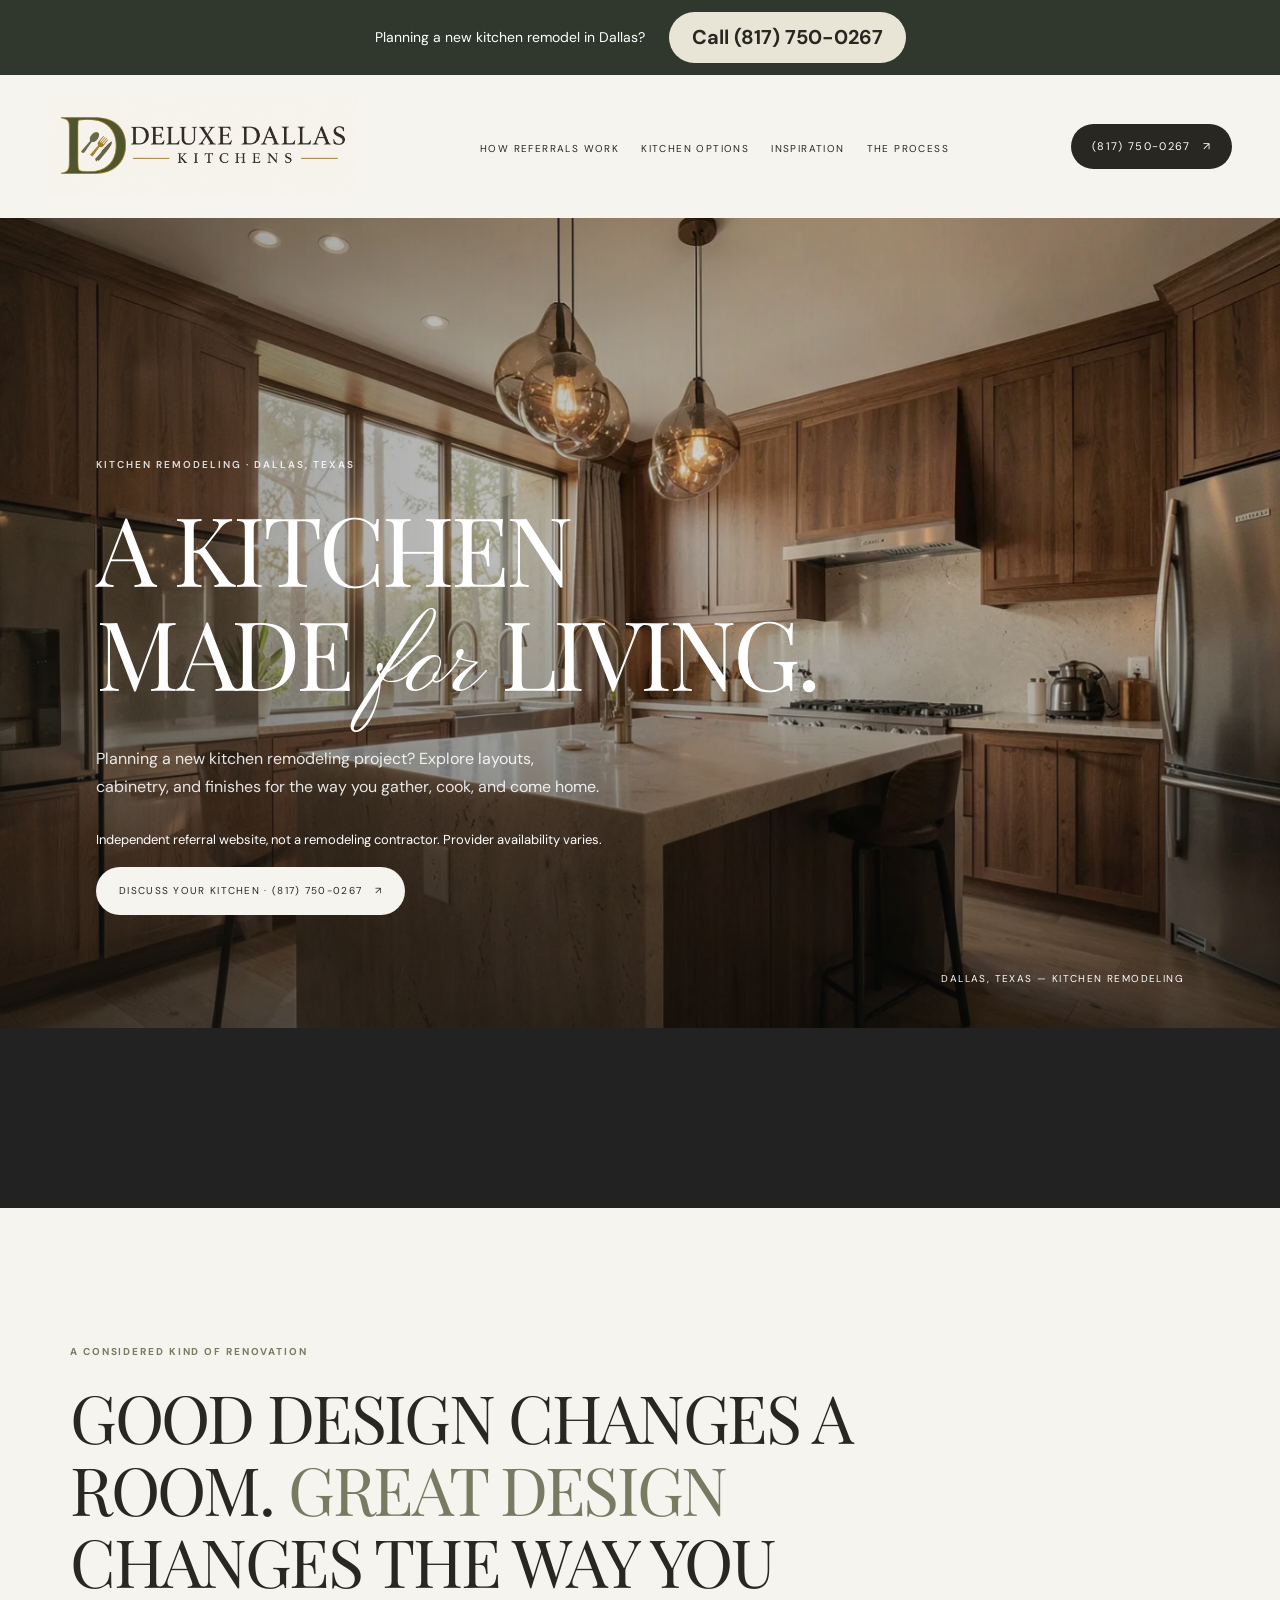
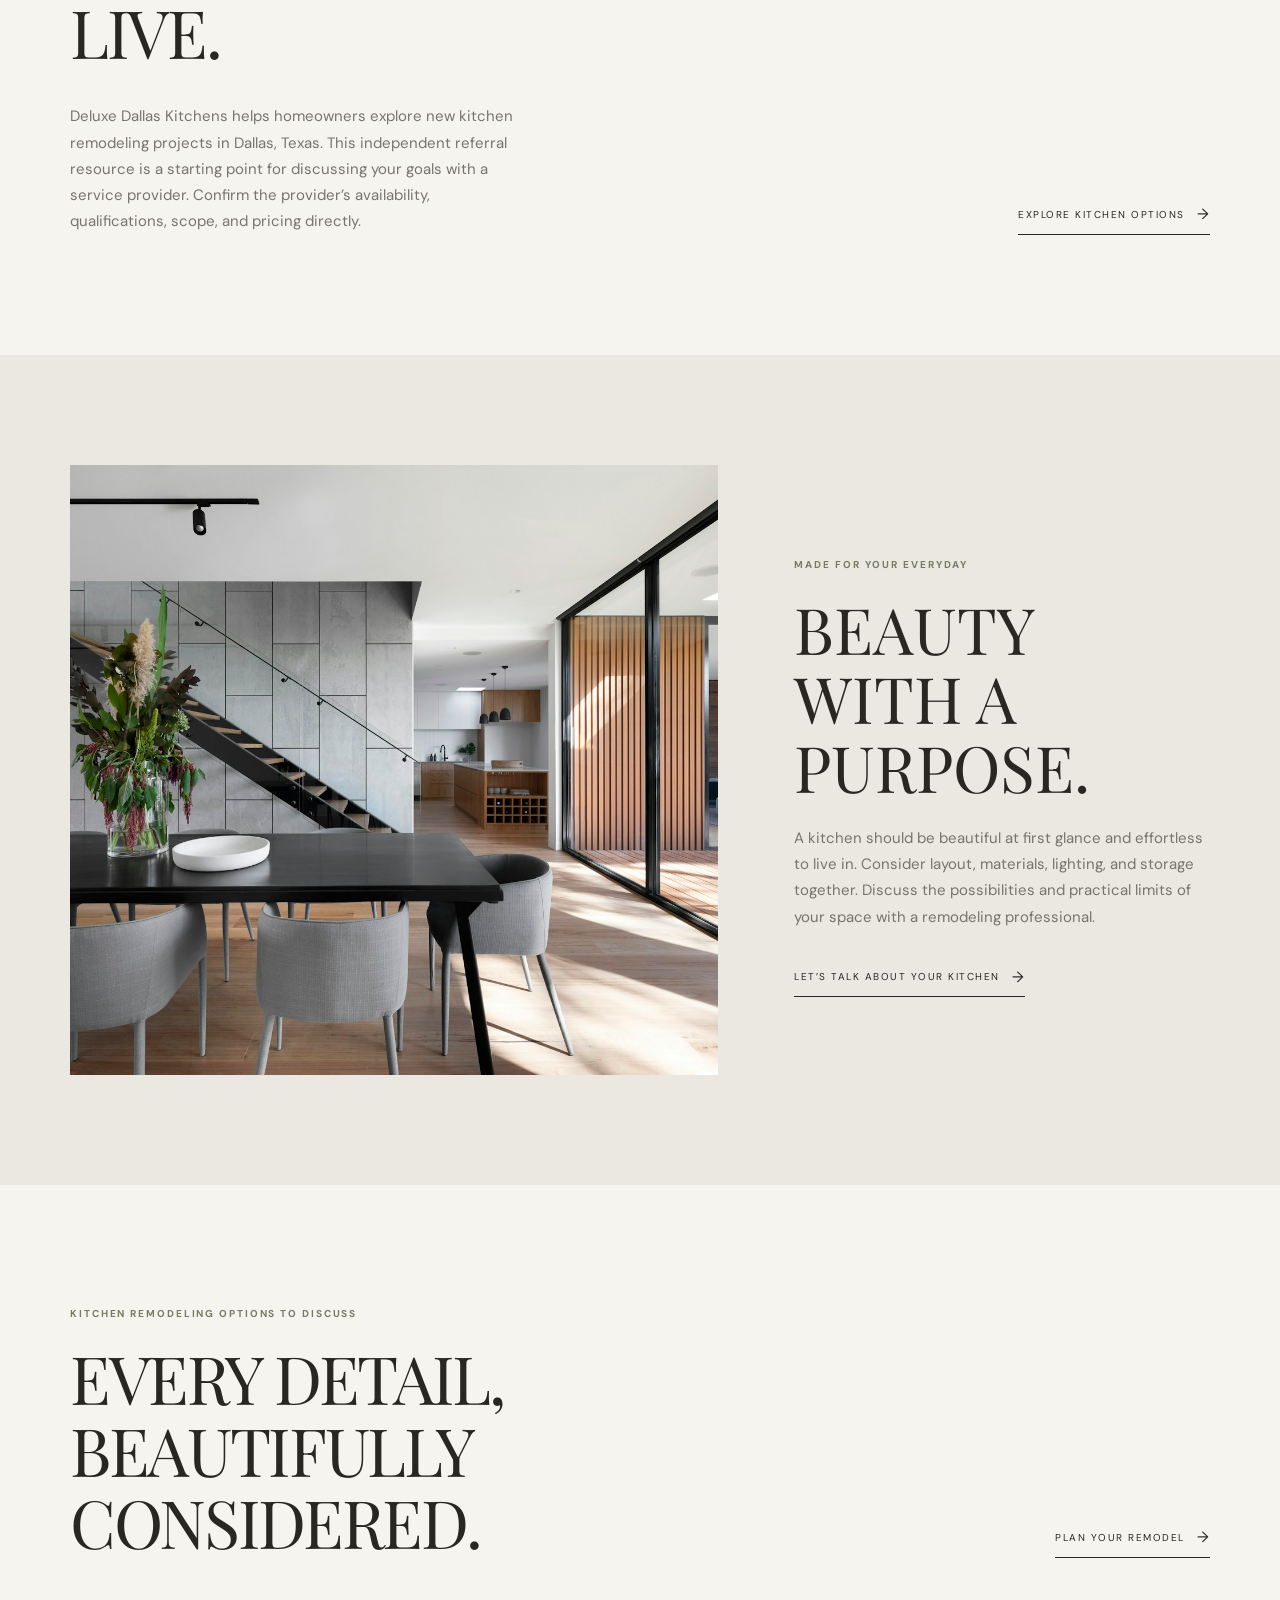
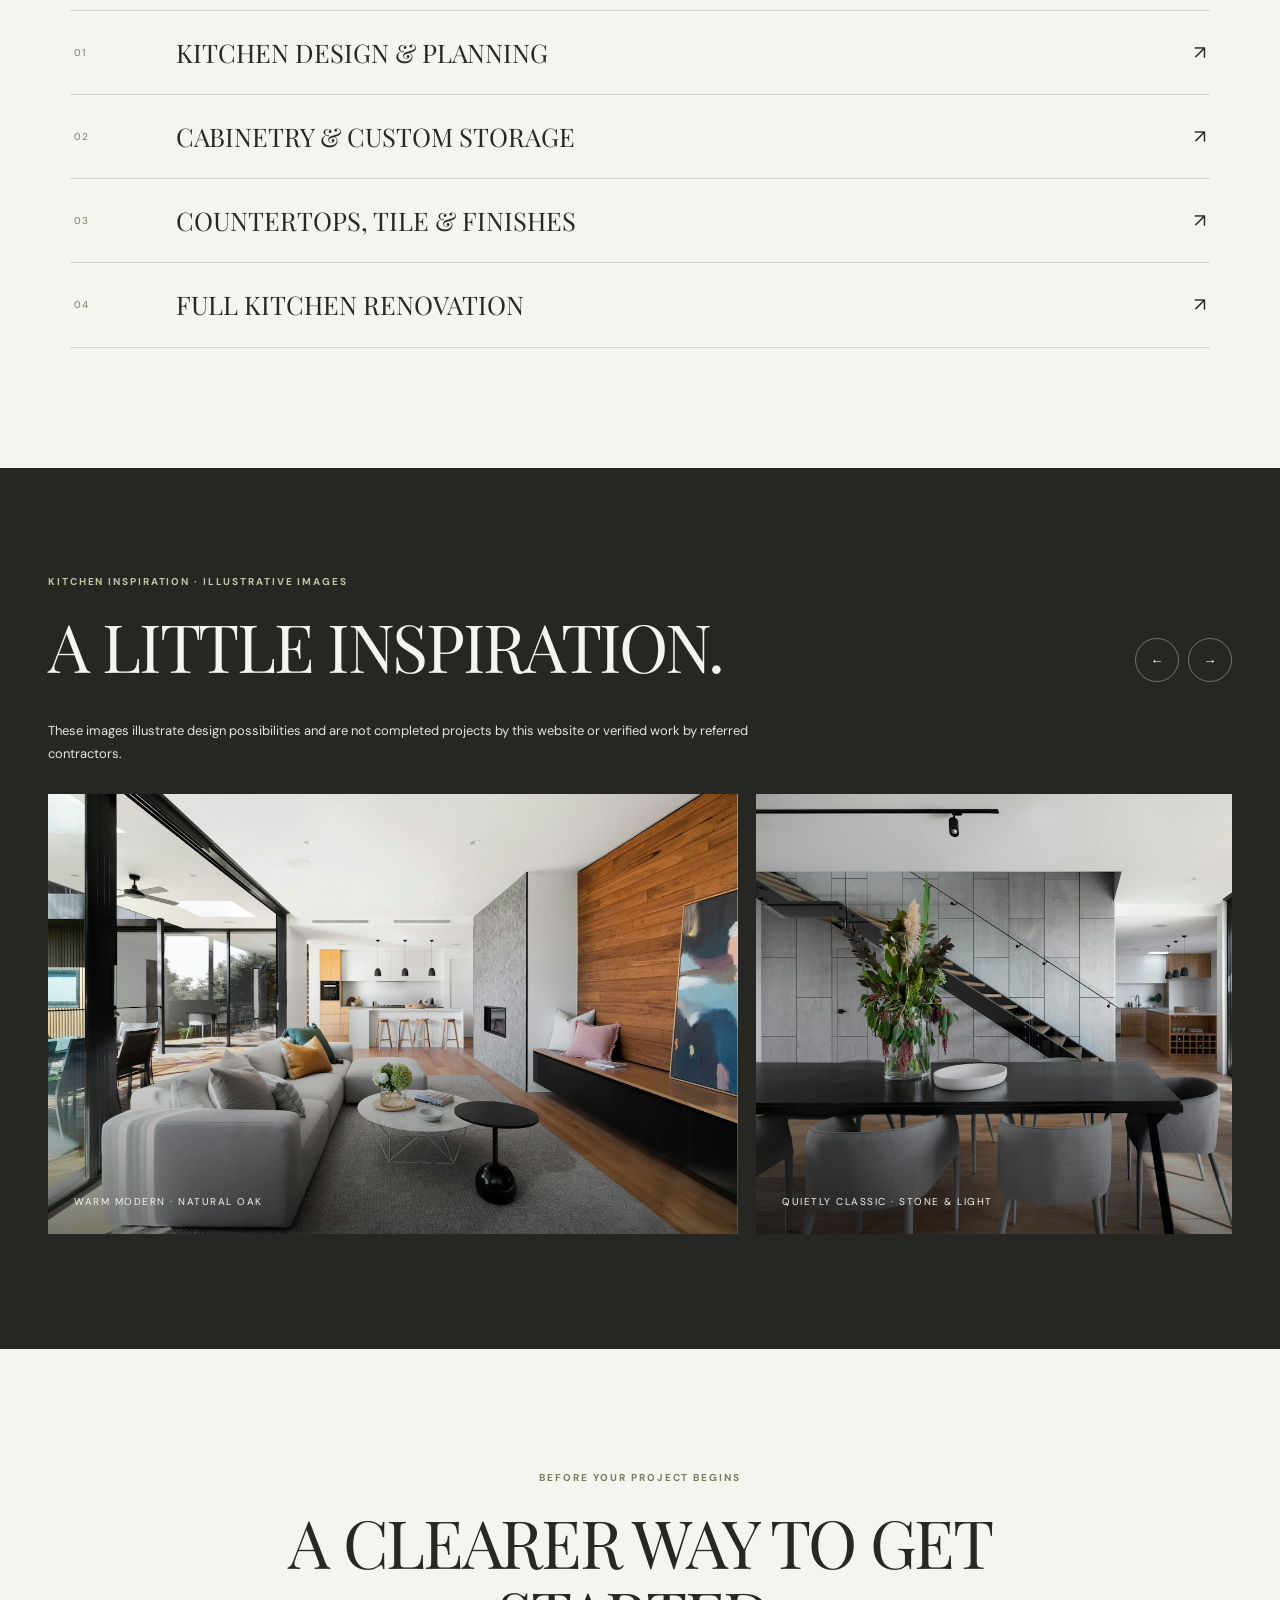
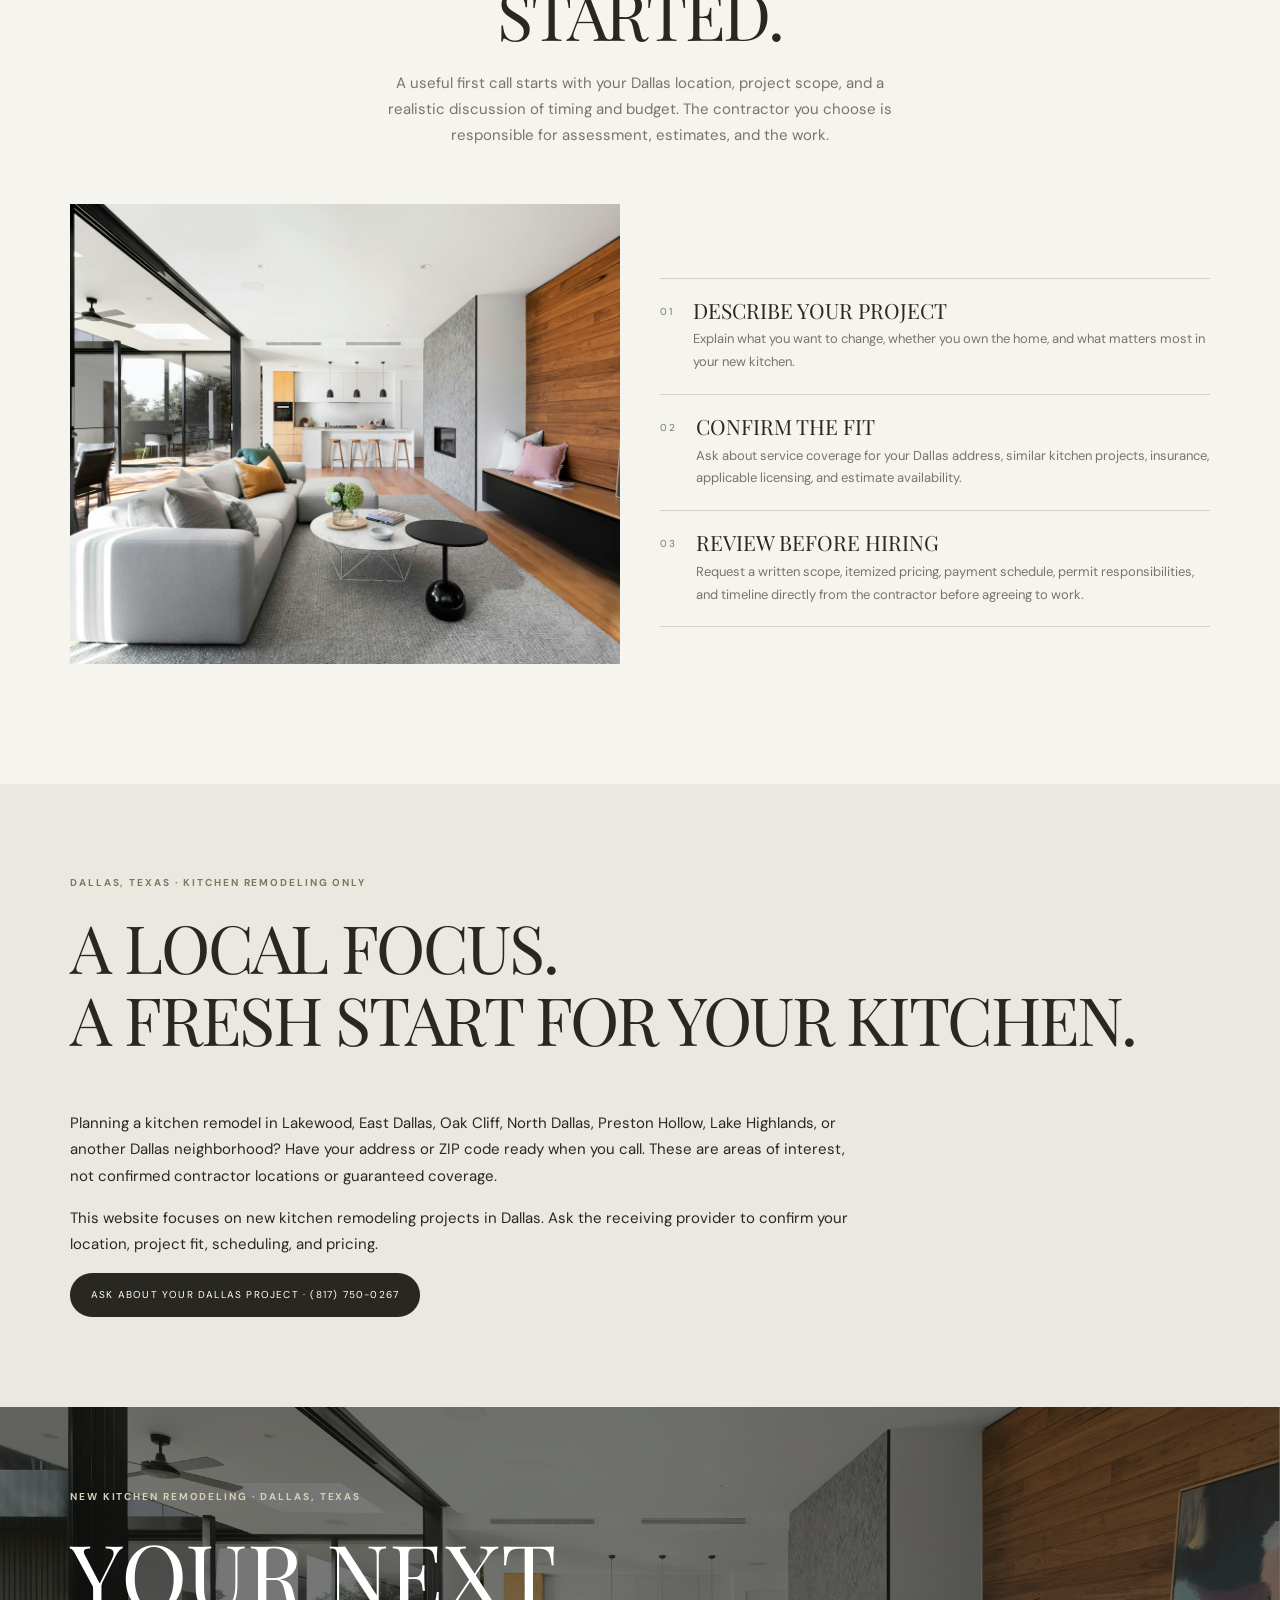
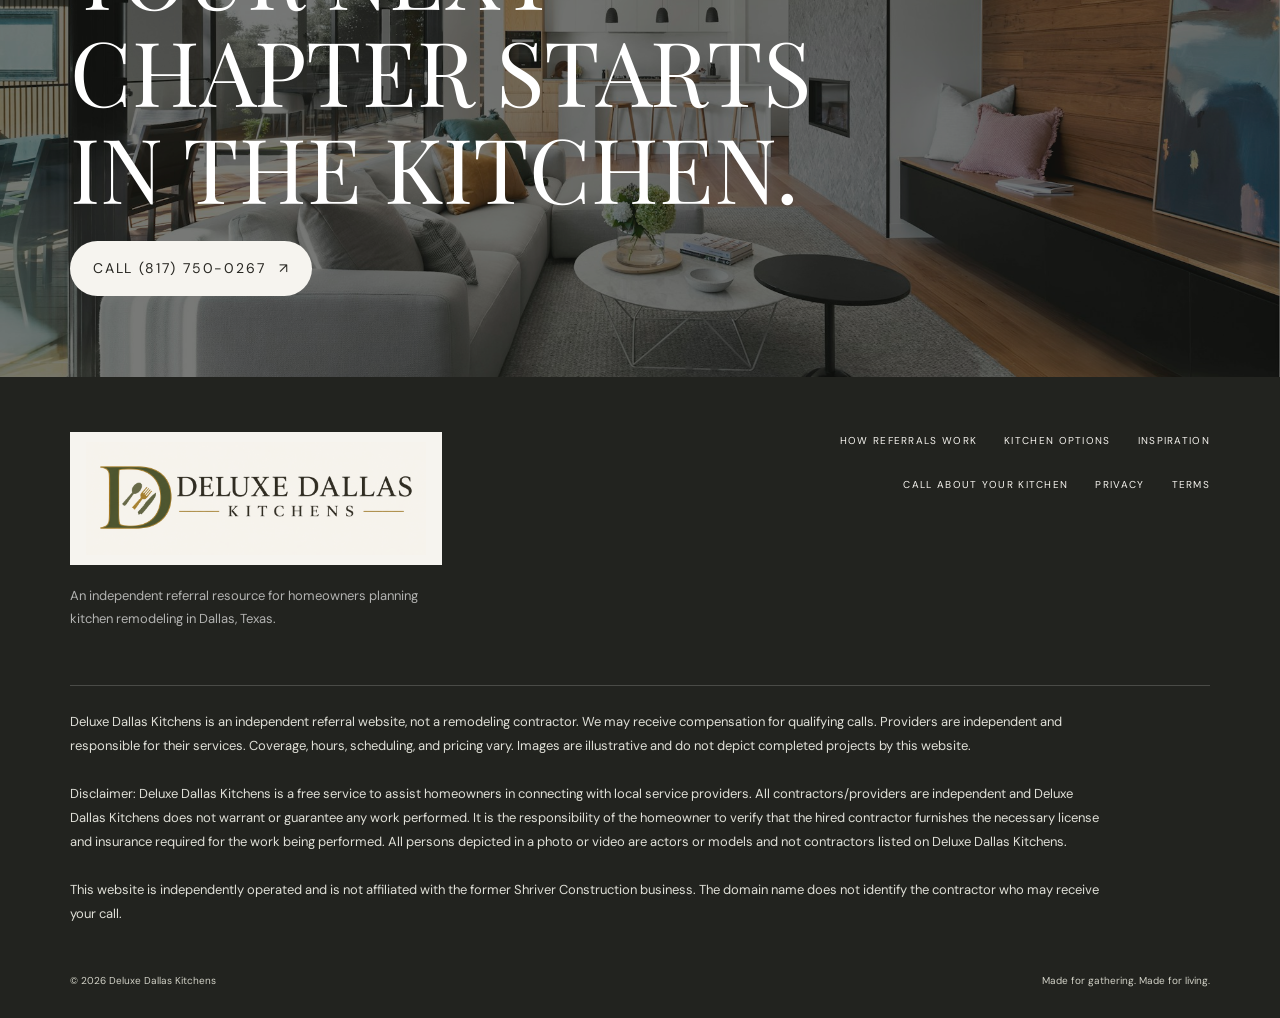
==== commit 5bb2f1cb: "Add files via upload" ====
--- a/index.html
+++ b/index.html
@@ -1,198 +1,189 @@
-<!doctype html>
+<!DOCTYPE html>
 <html lang="en">
 <head>
-  <meta charset="utf-8">
-  <meta name="viewport" content="width=device-width, initial-scale=1">
+  <meta charset="UTF-8">
+  <meta name="viewport" content="width=device-width, initial-scale=1.0">
+  <meta name="description" content="Explore new kitchen remodeling projects in Dallas, Texas. Deluxe Dallas Kitchens is an independent referral website. Call (817) 750-0267 to discuss options.">
   <meta name="theme-color" content="#f6f4ef">
-  <meta name="description" content="Independent residential home improvement information and referral resources for Dallas–Fort Worth homeowners. Explore remodeling and construction options. Call (817) 750-0267.">
-  <title>Dallas Home Improvement Guide | Remodeling & Construction Resources</title>
+  <link rel="canonical" href="https://shriverconstruction.com/">
+  <title>Deluxe Dallas Kitchens | Kitchen Remodeling, Reimagined</title>
   <link rel="preconnect" href="https://fonts.googleapis.com">
   <link rel="preconnect" href="https://fonts.gstatic.com" crossorigin>
   <link href="https://fonts.googleapis.com/css2?family=DM+Sans:wght@400;500;600;700&family=Playfair+Display:wght@400;500;600&family=Pinyon+Script&display=swap" rel="stylesheet">
-  <link href="https://cdn.jsdelivr.net/npm/bootstrap@5.3.3/dist/css/bootstrap.min.css" rel="stylesheet">
-  <link href="https://cdn.jsdelivr.net/npm/bootstrap-icons@1.11.3/font/bootstrap-icons.min.css" rel="stylesheet">
   
-<link rel="stylesheet" href="css/style.css?v=tower-5">
-<link rel="canonical" href="https://shriverconstruction.com/">
-<style id="header-spacing-fix">
-.site-nav .nav-inner{gap:20px}.site-nav .brand-logo{width:200px;height:auto}.site-nav .nav-links{gap:22px}.site-nav .nav-links a{white-space:nowrap}.site-nav .nav-cta{flex-shrink:0;white-space:nowrap;flex-wrap:nowrap;font-size:14px;letter-spacing:0;padding:12px 18px;line-height:1.3}.site-nav .nav-cta i{flex-shrink:0}
-@media(min-width:768px) and (max-width:991px){.site-nav .nav-inner{flex-wrap:wrap;gap:12px 20px}.site-nav .nav-links{order:4;width:100%;justify-content:center;gap:28px}.site-nav .brand-logo{width:180px}.site-nav .nav-cta{margin-left:auto}}
-@media(max-width:767px){.site-nav .brand-logo{width:190px}.site-nav .nav-inner{gap:10px}.site-nav .nav-cta{font-size:15px}.site-nav .menu-toggle{margin-right:0}}
-@media(max-width:575px){.site-nav .nav-cta{width:100%;padding:10px 16px}.site-nav .brand-logo{width:185px}}
-</style>
-<style id="residential-disclaimer-style">footer .provider-disclaimer{color:#f6f4ef;font-size:14px;line-height:1.7;max-width:1100px;margin:24px 0;overflow-wrap:break-word}</style>
+<link rel="stylesheet" href="css/style.css">
 </head>
 <body>
-  <nav class="site-nav" aria-label="Main navigation">
-    <div class="container nav-inner">
-      <a class="brand" href="#home" aria-label="Dallas Home Improvement Guide home"><img class="brand-logo" src="assets/dallas-home-improvement-tower-logo.png" alt="Dallas Home Improvement Guide" width="1017" height="300"></a>
-      <button class="menu-toggle" type="button" aria-label="Open navigation" aria-expanded="false"><i class="bi bi-list"></i></button>
-      <ul class="nav-links">
-        <li><a href="#about">About the guide</a></li><li><a href="#services">Project guides</a></li><li><a href="#projects">Inspiration</a></li><li><a href="tel:+18177500267">Contact</a></li>
-      </ul>
-      <a class="nav-cta" href="tel:+18177500267">Call (817) 750-0267 <i class="bi bi-arrow-up-right"></i></a>
-    </div>
-  </nav>
-
-  <main id="main">
-    <section class="hero" id="home" aria-label="Featured home renovation">
+<a class="skip-link" href="#top">Skip to content</a>
+<div class="call-banner"><span>Planning a new kitchen remodel in Dallas?</span><a href="tel:+18177500267">Call (817) 750-0267</a></div>
+  <header>
+    <nav class="site-nav" aria-label="Main navigation">
+      <div class="container-fluid px-4 px-lg-5 nav-inner">
+        <a class="brand" href="#top" aria-label="Deluxe Dallas Kitchens home"><img class="site-logo" src="assets/deluxe-dallas-kitchens-logo.png" alt="Deluxe Dallas Kitchens" width="2172" height="724"></a>
+        <ul class="nav-links" id="navLinks">
+          <li><a href="#approach">How referrals work</a></li><li><a href="#services">Kitchen options</a></li><li><a href="#portfolio">Inspiration</a></li><li><a href="#process">The process</a></li>
+        </ul>
+        <a class="nav-cta" href="tel:+18177500267">(817) 750-0267 <i class="bi bi-arrow-up-right"></i></a>
+        <button class="menu-toggle" type="button" aria-label="Open navigation menu" aria-expanded="false" aria-controls="navLinks"><i class="bi bi-list"></i></button>
+      </div>
+    </nav>
+  </header>
+  <main id="top">
+    <section class="hero-scroll" aria-label="Kitchen remodeling introduction">
       <div class="hero-sticky">
-        <div class="hero-photo first">
-          <img src="assets/img-1.webp" alt="Sunlit contemporary home with warm natural finishes">
+        <img class="hero-image" src="assets/img-1.webp" alt="Warm contemporary kitchen with a large stone island and custom cabinetry">
+        <img class="hero-image-next" src="assets/img-2.jpg" alt="" aria-hidden="true">
+        <div class="hero-shade"></div>
+        <div class="hero-content">
+          <div class="eyebrow">Kitchen remodeling · Dallas, Texas</div>
+          <h1>A kitchen<br>made <span class="script">for</span> living.</h1>
+          <p class="hero-copy">Planning a new kitchen remodeling project? Explore layouts, cabinetry, and finishes for the way you gather, cook, and come home.</p>
+          <p class="referral-intro">Independent referral website, not a remodeling contractor. Provider availability varies.</p><a class="button-light" href="tel:+18177500267">Discuss your kitchen · (817) 750-0267 <i class="bi bi-arrow-up-right"></i></a>
         </div>
-        <div class="hero-photo second" aria-hidden="true">
-          <img src="assets/img-2.jpg" alt="">
-        </div>
-        <div class="container hero-content">
-          <div class="eyebrow">Home construction · Complete remodeling · DFW</div>
-          <h1>Make room for<br>what <span class="script">matters.</span></h1>
-          <p class="hero-disclosure">For homeowners only · Residential home improvement referrals</p><div class="hero-bottom">
-            <p>Practical guidance and project ideas for the place you call home—throughout Dallas and Fort Worth.</p>
-            <a class="button-link button-light hero-call" href="tel:+18177500267">Call (817) 750-0267 <i class="bi bi-telephone"></i></a>
-          </div>
-        </div>
-        
+        <span class="hero-index">DALLAS, TEXAS — KITCHEN REMODELING</span>
       </div>
     </section>
 
-    <section class="about" id="about">
-      <div class="container-fluid px-0">
-        <div class="row g-0 align-items-center">
-          <div class="col-md-6 reveal">
-            <div class="about-copy">
-              <div class="eyebrow">Plan with a clearer picture</div>
-              <h2>Good homes are<br>made <span class="script">together.</span></h2>
-              <p class="body-large">A home project starts with useful information. Explore common remodeling and construction topics, prepare questions and discuss the scope with a qualified professional before you commit.</p>
-              <a class="text-link" href="tel:+18177500267">Call about your project <i class="bi bi-arrow-up-right"></i></a>
-              <a class="inline-phone" href="tel:+18177500267">Call for a Home Improvement Professional <strong>(817) 750-0267</strong></a><div class="about-note"><span>Dallas / Fort Worth</span><span>Independent information & referral</span></div>
+    <section class="intro" id="approach">
+      <div class="container">
+        <div class="reveal">
+          <div class="kicker">A considered kind of renovation</div>
+          <h2>Good design changes a room. <em>Great design</em> changes the way you live.</h2>
+          <div class="intro-bottom">
+            <p>Deluxe Dallas Kitchens helps homeowners explore new kitchen remodeling projects in Dallas, Texas. This independent referral resource is a starting point for discussing your goals with a service provider. Confirm the provider’s availability, qualifications, scope, and pricing directly.</p>
+            <a class="text-link" href="#services">Explore kitchen options <i class="bi bi-arrow-right"></i></a>
+          </div>
+        </div>
+      </div>
+    </section>
+
+    <section class="feature-section">
+      <div class="container">
+        <div class="row align-items-center g-5">
+          <div class="col-lg-7 reveal">
+            <div class="feature-photo">
+              <img src="assets/img-3.jpg" alt="Refined kitchen with natural wood cabinetry and a bright stone island" loading="lazy">
             </div>
           </div>
-          <div class="col-md-6 reveal">
-            <div class="about-image">
-              <img src="assets/img-3.webp" alt="Carefully remodeled living space with natural textures">
+          <div class="col-lg-5 reveal">
+            <div class="feature-copy">
+              <div class="kicker">Made for your everyday</div>
+              <h2>Beauty with a purpose.</h2>
+              <p>A kitchen should be beautiful at first glance and effortless to live in. Consider layout, materials, lighting, and storage together. Discuss the possibilities and practical limits of your space with a remodeling professional.</p>
+              <a class="text-link" href="tel:+18177500267">Let’s talk about your kitchen <i class="bi bi-arrow-right"></i></a>
             </div>
           </div>
         </div>
       </div>
     </section>
 
-    <section class="stats" aria-label="Planning essentials"><div class="container"><div class="row text-center"><div class="col-4 stat"><div class="stat-number">Plan</div><div class="stat-label">Define your goals</div></div><div class="col-4 stat"><div class="stat-number">Ask</div><div class="stat-label">Compare scope & estimates</div></div><div class="col-4 stat"><div class="stat-number">Confirm</div><div class="stat-label">Qualifications & availability</div></div></div></div></section>
-
-    <section class="work-section" id="services">
+    <section class="services" id="services">
       <div class="container">
-        <div class="work-intro reveal">
-          <div><div class="eyebrow">The right work, done with care</div><h2 class="section-title">A home that fits<br>your <span class="script">next chapter.</span></h2></div>
-          <p class="work-quote">“The best improvements feel as if they belonged to your home all along.”</p>
+        <div class="services-header reveal">
+          <div><div class="kicker">Kitchen remodeling options to discuss</div><h2 class="section-heading">Every detail,<br>beautifully considered.</h2></div>
+          <a class="text-link" href="tel:+18177500267">Plan your remodel <i class="bi bi-arrow-right"></i></a>
         </div>
-        <article class="feature-row reveal">
-          <div class="feature-image">
-            <img src="assets/img-4.webp" alt="Warm modern kitchen renovation with stone island">
-          </div>
-          <div class="feature-copy">
-            <div class="eyebrow">01 / Complete remodeling</div>
-            <h3>Renew the<br>everyday.</h3>
-            <p>From kitchens and baths to whole-home updates, consider your priorities, budget and how the work may affect daily life. Ask a contractor about the scope, materials and schedule.</p>
-            <a class="text-link" href="tel:+18177500267">Call (817) 750-0267 <i class="bi bi-arrow-up-right"></i></a>
-          </div>
-        </article>
-        <article class="feature-row reverse reveal">
-          <div class="feature-image">
-            <img src="assets/img-5.jpg" alt="Beautifully detailed home exterior and garden">
-          </div>
-          <div class="feature-copy">
-            <div class="eyebrow">02 / Home construction</div>
-            <h3>Build with<br>intention.</h3>
-            <p>Planning a new home or an addition? Discuss design, site conditions, permits and inspections with qualified local professionals before work begins.</p>
-            <a class="text-link" href="tel:+18177500267">Call (817) 750-0267 <i class="bi bi-arrow-up-right"></i></a>
-          </div>
-        </article>
-      </div>
-    </section>
-
-<section class="project-guides" aria-label="Home improvement topics"><div class="container"><div class="eyebrow">Before you choose a provider</div><h2 class="section-title">Make the next step <span class="script">an informed one.</span></h2><div class="guide-grid"><article class="guide-card" id="kitchens"><h3>Kitchens</h3><p>List your storage, layout and appliance needs. Ask how plumbing, electrical work and time without a working kitchen affect the plan.</p><a href="tel:+18177500267">Discuss your project: (817) 750-0267 ↗</a></article><article class="guide-card" id="bathrooms"><h3>Bathrooms</h3><p>Discuss ventilation, waterproofing and access during work. Ask what is included in the written scope and what may change after demolition.</p><a href="tel:+18177500267">Discuss your project: (817) 750-0267 ↗</a></article><article class="guide-card" id="home-additions"><h3>Home additions</h3><p>Clarify the space you need and how it will connect to your home. Ask about design, site constraints and who handles permit applications.</p><a href="tel:+18177500267">Discuss your project: (817) 750-0267 ↗</a></article><article class="guide-card" id="garages"><h3>Garages</h3><p>Consider parking, storage and intended use. Discuss structure, electrical needs and any required approvals before changing the space.</p><a href="tel:+18177500267">Discuss your project: (817) 750-0267 ↗</a></article><article class="guide-card" id="exterior-services"><h3>Exterior improvements</h3><p>Document your goals for patios, siding or other outdoor work. Ask about materials, drainage, property boundaries and maintenance.</p><a href="tel:+18177500267">Discuss your project: (817) 750-0267 ↗</a></article></div><p class="availability-note">These are educational topics, not confirmed provider offerings. Ask whether your exact ZIP code, property and project are eligible.</p></div></section>
-    <section class="gallery-section" id="projects">
-      <div class="container">
-        <div class="gallery-head reveal">
-          <div><div class="eyebrow">Ideas to explore · illustrative photographs</div><h2 class="section-title">Made for <span class="script">living.</span></h2></div>
-          <div class="slider-controls">
-            <button type="button" class="slide-prev" aria-label="Scroll projects left"><i class="bi bi-arrow-left"></i></button>
-            <button type="button" class="slide-next" aria-label="Scroll projects right"><i class="bi bi-arrow-right"></i></button>
-          </div>
-        </div>
-        <div class="gallery-track" aria-label="Home improvement inspiration photographs">
-          <article class="gallery-card"><div class="image-wrap"><img src="assets/img-6.jpg" alt="Bright open-plan living room renovation"></div><h3>Open, easy living</h3><p>Whole-home remodeling inspiration</p></article>
-          <article class="gallery-card"><div class="image-wrap"><img src="assets/img-7.jpg" alt="Calm, modern bathroom renovation"></div><h3>A quieter retreat</h3><p>Bathroom design inspiration</p></article>
-          <article class="gallery-card"><div class="image-wrap"><img src="assets/img-8.jpg" alt="Warmly finished dining and kitchen space"></div><h3>Room to gather</h3><p>Kitchen and dining inspiration</p></article>
-          <article class="gallery-card"><div class="image-wrap"><img src="assets/img-9.jpg" alt="Thoughtful kitchen remodel with natural materials"></div><h3>Everyday, elevated</h3><p>Kitchen remodeling inspiration</p></article>
+        <div class="service-list reveal">
+          <a href="tel:+18177500267" class="service-row"><span class="service-num">01</span><h3>Kitchen design &amp; planning</h3><i class="bi bi-arrow-up-right"></i></a>
+          <a href="tel:+18177500267" class="service-row"><span class="service-num">02</span><h3>Cabinetry &amp; custom storage</h3><i class="bi bi-arrow-up-right"></i></a>
+          <a href="tel:+18177500267" class="service-row"><span class="service-num">03</span><h3>Countertops, tile &amp; finishes</h3><i class="bi bi-arrow-up-right"></i></a>
+          <a href="tel:+18177500267" class="service-row"><span class="service-num">04</span><h3>Full kitchen renovation</h3><i class="bi bi-arrow-up-right"></i></a>
         </div>
       </div>
     </section>
 
-    <section class="contact-band" id="contact">
+    <section class="gallery" id="portfolio">
+      <div class="container-fluid px-4 px-lg-5">
+        <div class="gallery-top reveal">
+          <div><div class="kicker">Kitchen inspiration · Illustrative images</div><h2 class="section-heading">A little inspiration.</h2></div>
+          <div class="slider-controls">
+            <button type="button" aria-label="Scroll gallery left" data-direction="-1"><i class="bi bi-arrow-left"></i></button>
+            <button type="button" aria-label="Scroll gallery right" data-direction="1"><i class="bi bi-arrow-right"></i></button>
+          </div>
+        </div>
+        <p class="gallery-disclosure">These images illustrate design possibilities and are not completed projects by this website or verified work by referred contractors.</p><div class="gallery-track" aria-label="Kitchen design inspiration gallery">
+          <figure class="gallery-card"><img src="assets/img-4.jpg" alt="Sunlit modern kitchen with a spacious island" loading="lazy"><figcaption>Warm modern · Natural oak</figcaption></figure>
+          <figure class="gallery-card"><img src="assets/img-5.jpg" alt="Bright kitchen with light stone and wood finishes" loading="lazy"><figcaption>Quietly classic · Stone &amp; light</figcaption></figure>
+          <figure class="gallery-card"><img src="assets/img-6.jpg" alt="Contemporary kitchen featuring refined cabinetry" loading="lazy"><figcaption>Clean lines · Thoughtful detail</figcaption></figure>
+        </div>
+      </div>
+    </section>
+
+    <section class="process" id="process">
       <div class="container">
-        <div class="row align-items-center">
+        <div class="process-head reveal">
+          <div class="kicker">Before your project begins</div>
+          <h2 class="section-heading">A clearer way to get started.</h2>
+          <p>A useful first call starts with your Dallas location, project scope, and a realistic discussion of timing and budget. The contractor you choose is responsible for assessment, estimates, and the work.</p>
+        </div>
+        <div class="row g-5 align-items-center">
           <div class="col-lg-6 reveal">
-            <div class="eyebrow">A clear place to begin</div>
-            <h2>Let’s make<br>something <span class="script">lasting.</span></h2>
-            <p>Homeowners: describe your location and home improvement goals. Ask about service availability, written estimates, qualifications and the next steps for your particular project.</p>
-            <div class="contact-actions"><a class="button-link" href="tel:+18177500267">Call for a home improvement professional <i class="bi bi-arrow-up-right"></i></a><a class="button-link" href="tel:+18177500267"><i class="bi bi-telephone"></i> (817) 750-0267</a></div>
+            <div class="process-image"><img src="assets/img-7.jpg" alt="Thoughtfully designed kitchen with natural finishes and inviting light" loading="lazy"></div>
           </div>
-          <div class="col-lg-6 reveal"><div class="contact-photo"><img src="assets/img-10.jpg" alt="Welcoming, thoughtfully renovated home interior"></div></div>
+          <div class="col-lg-6 reveal">
+            <div class="steps">
+              <div class="step"><span class="step-number">01</span><div><h3>Describe your project</h3><p>Explain what you want to change, whether you own the home, and what matters most in your new kitchen.</p></div></div>
+              <div class="step"><span class="step-number">02</span><div><h3>Confirm the fit</h3><p>Ask about service coverage for your Dallas address, similar kitchen projects, insurance, applicable licensing, and estimate availability.</p></div></div>
+              <div class="step"><span class="step-number">03</span><div><h3>Review before hiring</h3><p>Request a written scope, itemized pricing, payment schedule, permit responsibilities, and timeline directly from the contractor before agreeing to work.</p></div></div>
+            </div>
+          </div>
         </div>
+      </div>
+    </section>
+
+    <section class="dallas-coverage" id="areas"><div class="container"><div class="kicker">Dallas, Texas · Kitchen remodeling only</div><h2 class="section-heading">A local focus.<br>A fresh start for your kitchen.</h2><p>Planning a kitchen remodel in Lakewood, East Dallas, Oak Cliff, North Dallas, Preston Hollow, Lake Highlands, or another Dallas neighborhood? Have your address or ZIP code ready when you call. These are areas of interest, not confirmed contractor locations or guaranteed coverage.</p><p>This website focuses on new kitchen remodeling projects in Dallas. Ask the receiving provider to confirm your location, project fit, scheduling, and pricing.</p><a class="button-dark" href="tel:+18177500267">Ask about your Dallas project · (817) 750-0267</a></div></section>
+
+    <section class="cta-section" id="contact">
+      <img src="assets/img-8.jpg" alt="" aria-hidden="true" loading="lazy">
+      <div class="container cta-content reveal">
+        <div class="kicker">New kitchen remodeling · Dallas, Texas</div>
+        <h2>Your next chapter starts in the kitchen.</h2>
+        <a class="button-light" href="tel:+18177500267">Call (817) 750-0267 <i class="bi bi-arrow-up-right"></i></a>
       </div>
     </section>
   </main>
 
   <footer>
     <div class="container">
-      <div class="footer-main">
-        <div><a class="brand" style="display:inline-flex;background:transparent;padding:0;max-width:100%" href="#home"><img class="brand-logo" style="filter:drop-shadow(.65px 0 0 #f6f4ef) drop-shadow(-.65px 0 0 #f6f4ef) drop-shadow(0 .65px 0 #f6f4ef) drop-shadow(0 -.65px 0 #f6f4ef)" src="assets/dallas-home-improvement-tower-logo.png" alt="Dallas Home Improvement Guide" width="1017" height="300"></a><h2>Built around<br>real life.</h2><p>Independent construction and remodeling resources for Dallas–Fort Worth homeowners.</p></div>
-        <div><div class="footer-title">Find your way</div><ul class="footer-links"><li><a href="#about">About the guide</a></li><li><a href="#services">Construction & remodeling</a></li><li><a href="#projects">Project inspiration</a></li><li><a href="tel:+18177500267">Get in touch</a></li></ul></div>
-        <div><div class="footer-title">Call about your project</div><a class="footer-phone" href="tel:+18177500267">(817) 750-0267</a><p>Confirm your ZIP code, project type, provider availability and pricing directly.</p><ul class="footer-links"><li><a href="privacy.html">Privacy Policy</a></li><li><a href="terms.html">Terms &amp; Conditions</a></li></ul></div>
+      <div class="footer-top">
+        <div><a class="footer-logo" href="#top" aria-label="Deluxe Dallas Kitchens home"><img class="site-logo" src="assets/deluxe-dallas-kitchens-logo.png" alt="Deluxe Dallas Kitchens" width="2172" height="724"></a><p>An independent referral resource for homeowners planning kitchen remodeling in Dallas, Texas.</p></div>
+        <nav class="footer-nav" aria-label="Footer navigation"><a href="#approach">How referrals work</a><a href="#services">Kitchen options</a><a href="#portfolio">Inspiration</a><a href="tel:+18177500267">Call about your kitchen</a><a href="privacy.html">Privacy</a><a href="terms.html">Terms</a></nav>
       </div>
-      <p class="independence-disclosure">Dallas Home Improvement Guide is an independently operated information and referral website using the ShriverConstruction.com domain. It is not affiliated with the former Shriver Construction business, which is no longer operating. We do not perform construction or remodeling work. The telephone number on this website is for inquiries through this independent resource, not the former company’s contact number. Providers are independent businesses; coverage, availability, pricing and results are not guaranteed. We may receive compensation for qualifying calls. Images are illustrative and do not represent our completed projects.</p><p class="provider-disclaimer">Disclaimer: Dallas Home Improvement Guide is a free service to assist homeowners in connecting with local service providers. All contractors/providers are independent and Dallas Home Improvement Guide does not warrant or guarantee any work performed. It is the responsibility of the homeowner to verify that the hired contractor furnishes the necessary license and insurance required for the work being performed. All persons depicted in a photo or video are actors or models and not contractors listed on Dallas Home Improvement Guide.</p><div class="footer-bottom"><span>© 2026 Dallas Home Improvement Guide</span><span>Focus: Dallas · Fort Worth · North Texas</span><a href="#home">Back to top ↑</a></div>
+      <p class="referral-disclosure">Deluxe Dallas Kitchens is an independent referral website, not a remodeling contractor. We may receive compensation for qualifying calls. Providers are independent and responsible for their services. Coverage, hours, scheduling, and pricing vary. Images are illustrative and do not depict completed projects by this website.</p><p class="required-service-disclaimer">Disclaimer: Deluxe Dallas Kitchens is a free service to assist homeowners in connecting with local service providers. All contractors/providers are independent and Deluxe Dallas Kitchens does not warrant or guarantee any work performed. It is the responsibility of the homeowner to verify that the hired contractor furnishes the necessary license and insurance required for the work being performed. All persons depicted in a photo or video are actors or models and not contractors listed on Deluxe Dallas Kitchens.</p><p class="referral-disclosure">This website is independently operated and is not affiliated with the former Shriver Construction business. The domain name does not identify the contractor who may receive your call.</p>
+      <div class="footer-bottom"><span>© <span id="year"></span> Deluxe Dallas Kitchens</span><span>Made for gathering. Made for living.</span></div>
     </div>
   </footer>
-  <script src="https://cdn.jsdelivr.net/npm/bootstrap@5.3.3/dist/js/bootstrap.bundle.min.js"></script>
   <script>
-    (() => {
-      const nav=document.querySelector('.site-nav');
-      const hero=document.querySelector('.hero');
-      const first=document.querySelector('.hero-photo.first img');
-      const second=document.querySelector('.hero-photo.second');
-      const reduced=window.matchMedia('(prefers-reduced-motion: reduce)').matches;
-      let ticking=false;
-      function update(){
-        const y=window.scrollY;
-        nav.classList.toggle('scrolled',y>40);
-        if(!reduced&&hero){
-          const rect=hero.getBoundingClientRect();
-          const range=Math.max(1,hero.offsetHeight-window.innerHeight);
-          const progress=Math.min(1,Math.max(0,-rect.top/range));
-          first.style.transform='scale('+(1.03+progress*.12)+')';
-          second.style.opacity=Math.max(0,Math.min(1,(progress-.28)*2.2));
-          const secondImg=second.querySelector('img');
-          secondImg.style.transform='scale('+(1.04+progress*.1)+')';
-        }
-        ticking=false;
+    document.documentElement.classList.add('reveal-ready');
+    const nav=document.querySelector('.site-nav');
+    const hero=document.querySelector('.hero-scroll');
+    const heroImg=document.querySelector('.hero-image');
+    const heroImgNext=document.querySelector('.hero-image-next');
+    const reduceMotion=window.matchMedia('(prefers-reduced-motion: reduce)').matches;
+    let ticking=false;
+    function updateScroll(){
+      const y=window.scrollY;
+      nav.classList.toggle('scrolled',y>30);
+      if(!reduceMotion){
+        const rect=hero.getBoundingClientRect();
+        const progress=Math.max(0,Math.min(1,-rect.top/(hero.offsetHeight-window.innerHeight)));
+        heroImg.style.transform='scale('+(1.02+progress*.1)+')';
+        heroImgNext.style.opacity=Math.max(0,Math.min(1,(progress-.28)*2.2));
       }
-      window.addEventListener('scroll',()=>{if(!ticking){requestAnimationFrame(update);ticking=true}},{passive:true});
-      update();
-      document.documentElement.classList.add('reveal-ready');
-      if ('IntersectionObserver' in window && !reduced) {
-      const observer=new IntersectionObserver(entries=>entries.forEach(entry=>{if(entry.isIntersecting){entry.target.classList.add('is-visible');observer.unobserve(entry.target)}}),{threshold:.12});
-      document.querySelectorAll('.reveal').forEach(el=>observer.observe(el));
-      } else {document.querySelectorAll('.reveal').forEach(el=>el.classList.add('is-visible'));}
-
-      const track=document.querySelector('.gallery-track');
-      document.querySelector('.slide-next').addEventListener('click',()=>track.scrollBy({left:track.clientWidth*.72,behavior:reduced?'auto':'smooth'}));
-      document.querySelector('.slide-prev').addEventListener('click',()=>track.scrollBy({left:-track.clientWidth*.72,behavior:reduced?'auto':'smooth'}));
-      const toggle=document.querySelector('.menu-toggle');
-      const links=document.querySelector('.nav-links');
-      toggle.addEventListener('click',()=>{const open=links.classList.toggle('open');toggle.setAttribute('aria-expanded',String(open));});
-      links.querySelectorAll('a').forEach(link=>link.addEventListener('click',()=>{links.classList.remove('open');toggle.setAttribute('aria-expanded','false');}));
-    })();
+      ticking=false;
+    }
+    window.addEventListener('scroll',()=>{if(!ticking){requestAnimationFrame(updateScroll);ticking=true}},{passive:true});
+    updateScroll();
+    const observer=new IntersectionObserver(entries=>entries.forEach(entry=>{if(entry.isIntersecting){entry.target.classList.add('is-visible');observer.unobserve(entry.target)}}),{threshold:.12});
+    document.querySelectorAll('.reveal').forEach(el=>observer.observe(el));
+    const menuBtn=document.querySelector('.menu-toggle'),links=document.querySelector('.nav-links');
+    menuBtn.addEventListener('click',()=>{const open=links.classList.toggle('open');menuBtn.setAttribute('aria-expanded',open);menuBtn.setAttribute('aria-label',open?'Close navigation menu':'Open navigation menu')});
+    links.querySelectorAll('a').forEach(a=>a.addEventListener('click',()=>{links.classList.remove('open');menuBtn.setAttribute('aria-expanded','false')}));
+    const track=document.querySelector('.gallery-track');
+    document.querySelectorAll('.slider-controls button').forEach(btn=>btn.addEventListener('click',()=>track.scrollBy({left:Number(btn.dataset.direction)*Math.min(track.clientWidth*.72,700),behavior:reduceMotion?'auto':'smooth'})));
+    const statsObserver=new IntersectionObserver(entries=>entries.forEach(entry=>{if(entry.isIntersecting){const el=entry.target;const end=Number(el.dataset.count);if(end){const start=performance.now(),duration=900;function count(now){const p=Math.min((now-start)/duration,1);el.textContent=Math.round(end*p);if(p<1)requestAnimationFrame(count)}requestAnimationFrame(count)}statsObserver.unobserve(el)}}),{threshold:.7});
+    document.querySelectorAll('[data-count]').forEach(el=>statsObserver.observe(el));
+    document.getElementById('year').textContent=new Date().getFullYear();
   </script>
-<aside class="call-banner" aria-label="Call about home improvement"><span>Call for a Home Improvement Professional</span><a href="tel:+18177500267">(817) 750-0267</a></aside>
 </body>
 </html>
--- a/css/style.css
+++ b/css/style.css
@@ -1,124 +1,123 @@
-:root{--paper:#f6f4ef;--ink:#22241f;--muted:#696b65;--line:rgba(34,36,31,.18);--accent:#9c684f;--white:#fff}
+:root{--paper:#f6f4ef;--ink:#282722;--muted:#77746d;--olive:#777b62;--line:rgba(40,39,34,.16);--serif:"Playfair Display",Georgia,serif;--sans:"DM Sans",sans-serif}
     *{box-sizing:border-box}
-    html{scroll-behavior:smooth}
-    body{margin:0;background:var(--paper);color:var(--ink);font-family:"DM Sans",sans-serif;font-size:15px;line-height:1.7}
+    html{scroll-behavior:smooth;scroll-padding-top:90px}
+    body{margin:0;background:var(--paper);color:var(--ink);font-family:var(--sans);font-size:15px;line-height:1.75}
     a{color:inherit;text-decoration:none}
-    .serif,h1,h2,h3,h4{font-family:"Playfair Display",serif;font-weight:400}
+    .site-nav{position:fixed;inset:0 0 auto;z-index:20;padding:20px 0;transition:background .35s,padding .35s,box-shadow .35s}
+    .site-nav.scrolled{padding:12px 0;background:rgba(246,244,239,.9);backdrop-filter:blur(14px);box-shadow:0 1px 0 var(--line)}
+    .nav-inner{display:flex;align-items:center;justify-content:space-between}
+    .brand{display:flex;align-items:center;gap:11px;font-size:12px;font-weight:700;letter-spacing:.15em;text-transform:uppercase;line-height:1.25}
+    .brand-mark{width:34px;height:34px;border:1px solid currentColor;display:grid;place-items:center;font-family:var(--serif);font-size:20px;font-weight:400}
+    .nav-links{display:flex;align-items:center;gap:34px;margin:0;padding:0;list-style:none}
+    .nav-links a{font-size:10px;letter-spacing:.14em;text-transform:uppercase}
+    .nav-cta,.button-dark{display:inline-flex;align-items:center;justify-content:center;gap:12px;background:var(--ink);color:#fff;padding:13px 21px;border-radius:50px;font-size:10px;letter-spacing:.12em;text-transform:uppercase;transition:background .25s,transform .25s}
+    .nav-cta:hover,.button-dark:hover{background:var(--olive);color:white;transform:translateY(-2px)}
+    .menu-toggle{display:none;border:0;background:none;font-size:24px;color:var(--ink)}
+    .hero-scroll{height:155vh;position:relative;background:#222}
+    .hero-sticky{height:100vh;position:sticky;top:0;overflow:hidden}
+    .hero-image,.hero-image-next{position:absolute;inset:0;width:100%;height:100%;object-fit:cover}
+    .hero-image{transform:scale(1.02);will-change:transform}
+    .hero-image-next{opacity:0;transition:opacity .15s linear}
+    .hero-shade{position:absolute;inset:0;background:linear-gradient(90deg,rgba(19,19,16,.48),rgba(19,19,16,.08) 75%),linear-gradient(0deg,rgba(13,13,12,.48),transparent 60%)}
+    .hero-content{position:absolute;left:max(7.5vw,24px);bottom:11%;color:#fff;max-width:900px}
     .eyebrow{font-size:10px;letter-spacing:.2em;text-transform:uppercase;font-weight:600}
-    .script{font-family:"Pinyon Script",cursive;color:var(--accent);font-size:1.12em;text-transform:none;letter-spacing:0}
-    .site-nav{position:fixed;inset:0 0 auto;z-index:1000;padding:19px 0;transition:background .35s ease,padding .35s ease,border .35s ease;border-bottom:1px solid transparent}
-    .site-nav.scrolled{background:rgba(246,244,239,.9);backdrop-filter:blur(14px);padding:12px 0;border-color:var(--line)}
-    .nav-inner{display:flex;align-items:center;justify-content:space-between}
-    .brand{display:flex;align-items:center;gap:11px;font-size:11px;letter-spacing:.13em;text-transform:uppercase;font-weight:700;line-height:1.25}
-    .brand-mark{width:34px;height:34px;border:1px solid currentColor;display:grid;place-items:center;font-family:"Playfair Display",serif;font-size:17px}
-    .nav-links{display:flex;gap:35px;margin:0;padding:0;list-style:none}
-    .nav-links a{font-size:10px;letter-spacing:.13em;text-transform:uppercase}
-    .nav-links a:hover,.footer-links a:hover{color:var(--accent)}
-    .nav-cta,.button-link{display:inline-flex;align-items:center;justify-content:center;gap:12px;border:1px solid var(--ink);border-radius:40px;padding:11px 18px;font-size:10px;letter-spacing:.12em;text-transform:uppercase;transition:.3s}
-    .nav-cta:hover{background:var(--ink);color:white}
-    .menu-toggle{display:none;background:none;border:0;font-size:24px}
-    .hero{height:165vh;min-height:950px;position:relative;background:#272723}
-    .hero-sticky{height:100vh;min-height:650px;position:sticky;top:0;overflow:hidden}
-    .hero-photo{position:absolute;inset:0;overflow:hidden}
-    .hero-photo img{width:100%;height:100%;object-fit:cover;transform:scale(1.03);will-change:transform}
-    .hero-photo.second{opacity:0;transition:opacity .25s linear}
-    .hero-photo:after{content:"";position:absolute;inset:0;background:linear-gradient(90deg,rgba(18,20,18,.46),rgba(18,20,18,.1) 65%),linear-gradient(0deg,rgba(18,20,18,.45),transparent 58%)}
-    .hero-content{position:absolute;inset:auto 0 8.5%;color:white}
-    .hero-content .eyebrow{color:rgba(255,255,255,.82);margin-bottom:22px}
-    .hero h1{font-size:clamp(44px,7.2vw,98px);line-height:1.03;letter-spacing:-.035em;max-width:850px;margin:0 0 25px;text-transform:uppercase}
-    .hero h1 .script{color:#dfb49b}
-    .hero-bottom{display:flex;align-items:end;justify-content:space-between;max-width:780px}
-    .hero-bottom p{max-width:390px;color:rgba(255,255,255,.82);font-size:14px;margin:0}
-    .button-light{border-color:rgba(255,255,255,.7);color:white}
-    .button-light:hover{background:white;color:var(--ink)}
-    .hero-index{position:absolute;right:5%;bottom:9%;color:white;font-size:10px;letter-spacing:.16em}
+    .hero-content .eyebrow{margin-bottom:22px;color:rgba(255,255,255,.84)}
+    h1,h2,h3{font-family:var(--serif);font-weight:400;line-height:1.08}
+    .hero-content h1{font-size:clamp(3.5rem,9vw,8.4rem);text-transform:uppercase;letter-spacing:-.035em;margin:0 0 22px}
+    .script{font-family:"Pinyon Script",cursive;text-transform:none;font-weight:400;letter-spacing:0;font-size:1.1em}
+    .hero-copy{font-size:14px;color:rgba(255,255,255,.88);max-width:430px;margin-bottom:28px}
+    .hero-link{display:inline-flex;align-items:center;gap:14px;padding-bottom:8px;border-bottom:1px solid rgba(255,255,255,.7);font-size:10px;letter-spacing:.15em;text-transform:uppercase}
+    .hero-link i{font-size:16px;transition:transform .2s}.hero-link:hover i{transform:translateX(4px)}
+    .hero-index{position:absolute;right:7.5vw;bottom:11%;color:#fff;font-size:10px;letter-spacing:.14em}
     .section-pad{padding:120px 0}
-    .about{padding:130px 0 140px}
-    .about-copy{padding:35px clamp(24px,8vw,120px) 30px clamp(24px,7vw,100px)}
-    .about h2,.section-title{font-size:clamp(35px,4.8vw,64px);line-height:1.12;text-transform:uppercase;letter-spacing:-.025em}
-    .about h2{margin:22px 0}
-    .body-large{font-size:17px;line-height:1.85;color:#555751;max-width:510px}
-    .about-image{height:560px;overflow:hidden;position:relative}
-    .about-image img,.feature-image img,.gallery-card img{width:100%;height:100%;object-fit:cover;transition:transform 1.1s cubic-bezier(.2,.7,.2,1)}
-    .about-image:hover img,.feature-image:hover img,.gallery-card:hover img{transform:scale(1.045)}
-    .about-image img{object-position:center}
-    .about-note{border-top:1px solid var(--line);padding-top:20px;margin-top:32px;display:flex;gap:35px;color:var(--muted);font-size:12px}
-    .stats{border-top:1px solid var(--line);border-bottom:1px solid var(--line);padding:39px 0}
-    .stat{border-right:1px solid var(--line);padding:5px 30px}
+    .intro{padding:135px 0 120px}
+    .kicker{color:var(--olive);font-size:10px;letter-spacing:.19em;text-transform:uppercase;font-weight:700;margin-bottom:20px}
+    .intro h2,.section-heading{font-size:clamp(2.5rem,5.2vw,5rem);text-transform:uppercase;letter-spacing:-.035em}
+    .intro h2{max-width:850px;margin:0 0 28px}
+    .intro h2 em{color:var(--olive);font-style:normal}
+    .intro-bottom{display:flex;justify-content:space-between;align-items:flex-end;gap:40px;margin-top:35px}
+    .intro-bottom p{max-width:460px;color:var(--muted);margin:0}
+    .text-link{display:inline-flex;gap:12px;align-items:center;border-bottom:1px solid var(--ink);padding:0 0 6px;font-size:10px;letter-spacing:.15em;text-transform:uppercase;white-space:nowrap}
+    .text-link i{font-size:15px}
+    .feature-section{background:#eae8e0;padding:110px 0}
+    .feature-photo{height:610px;overflow:hidden;position:relative}
+    .feature-photo img,.gallery-card img,.process-image img{width:100%;height:100%;object-fit:cover;transition:transform 1s cubic-bezier(.2,.7,.2,1)}
+    .feature-photo:hover img,.gallery-card:hover img{transform:scale(1.045)}
+    .feature-copy{padding:38px 0 24px 8%}
+    .feature-copy h2{font-size:clamp(2.6rem,5vw,4.8rem);text-transform:uppercase;margin:0 0 24px}
+    .feature-copy p{color:var(--muted);max-width:410px}
+    .feature-copy .text-link{margin-top:18px}
+    .services{padding:120px 0}
+    .services-header{display:flex;justify-content:space-between;align-items:flex-end;gap:25px;margin-bottom:52px}
+    .services-header .section-heading{max-width:650px;margin:0}
+    .service-list{border-top:1px solid var(--line)}
+    .service-row{display:grid;grid-template-columns:80px 1fr auto;align-items:center;gap:22px;padding:25px 4px;border-bottom:1px solid var(--line);transition:padding .25s,color .25s}
+    .service-row:hover{padding-left:12px;color:var(--olive)}
+    .service-num{font-size:10px;letter-spacing:.14em;color:var(--olive)}
+    .service-row h3{font-size:clamp(1.35rem,2vw,2rem);margin:0;text-transform:uppercase}
+    .service-row i{font-size:19px}
+    .gallery{background:#262722;color:#f6f4ef;padding:105px 0 110px}
+    .gallery-top{display:flex;align-items:flex-end;justify-content:space-between;margin-bottom:38px;gap:25px}
+    .gallery .kicker{color:#c4c5a7}
+    .gallery .section-heading{margin:0}
+    .slider-controls{display:flex;gap:9px}
+    .slider-controls button{width:44px;height:44px;border-radius:50%;border:1px solid rgba(255,255,255,.35);background:transparent;color:#fff;transition:background .2s}
+    .slider-controls button:hover{background:var(--olive)}
+    .gallery-track{display:flex;gap:18px;overflow-x:auto;scroll-snap-type:x mandatory;scrollbar-width:none;padding-bottom:5px}
+    .gallery-track::-webkit-scrollbar{display:none}
+    .gallery-card{flex:0 0 min(72vw,690px);height:440px;position:relative;overflow:hidden;scroll-snap-align:start}
+    .gallery-card::after{content:"";position:absolute;inset:45% 0 0;background:linear-gradient(transparent,rgba(0,0,0,.52))}
+    .gallery-card figcaption{position:absolute;z-index:1;left:26px;bottom:23px;font-size:10px;letter-spacing:.15em;text-transform:uppercase}
+    .process{padding:120px 0}
+    .process-head{max-width:760px;margin:0 auto 55px;text-align:center}
+    .process-head .section-heading{margin-bottom:20px}
+    .process-head p{color:var(--muted);max-width:520px;margin:0 auto}
+    .process-image{height:460px;overflow:hidden}
+    .steps{border-top:1px solid var(--line);margin-top:38px}
+    .step{padding:20px 0;border-bottom:1px solid var(--line);display:flex;gap:20px;align-items:flex-start}
+    .step-number{color:var(--olive);font-size:10px;letter-spacing:.15em;padding-top:4px}
+    .step h3{font-size:21px;text-transform:uppercase;margin:0 0 7px}
+    .step p{font-size:13px;color:var(--muted);margin:0}
+    .stats{padding:48px 0;background:#eae8e0;border-top:1px solid var(--line);border-bottom:1px solid var(--line)}
+    .stat{text-align:center;border-right:1px solid var(--line)}
     .stat:last-child{border:0}
-    .stat-number{font-family:"Playfair Display",serif;font-size:42px;line-height:1}
-    .stat-label{font-size:10px;letter-spacing:.15em;text-transform:uppercase;color:var(--muted);margin-top:10px}
-    .work-section{background:#eae8e1;padding:120px 0}
-    .work-intro{display:flex;align-items:end;justify-content:space-between;margin-bottom:55px}
-    .work-intro .section-title{max-width:600px;margin:15px 0 0}
-    .work-quote{font-family:"Playfair Display",serif;font-size:18px;line-height:1.6;max-width:300px;color:#595a54;margin-bottom:4px}
-    .feature-row{display:grid;grid-template-columns:1.15fr .85fr;min-height:560px;background:var(--paper);margin-bottom:26px}
-    .feature-row.reverse{grid-template-columns:.85fr 1.15fr}
-    .feature-row.reverse .feature-image{order:2}
-    .feature-image{min-height:500px;overflow:hidden}
-    .feature-copy{padding:clamp(35px,6vw,86px);display:flex;flex-direction:column;justify-content:center}
-    .feature-copy h3{font-size:clamp(32px,4vw,52px);line-height:1.1;text-transform:uppercase;margin:20px 0}
-    .feature-copy p{color:var(--muted);max-width:390px;margin-bottom:28px}
-    .text-link{font-size:10px;letter-spacing:.15em;text-transform:uppercase;border-bottom:1px solid var(--accent);padding-bottom:8px;width:max-content}
-    .text-link i{margin-left:12px}
-    .gallery-section{padding:120px 0}
-    .gallery-head{display:flex;justify-content:space-between;align-items:end;margin-bottom:42px}
-    .gallery-head .section-title{margin:15px 0 0}
-    .slider-controls{display:flex;gap:10px}
-    .slider-controls button{width:44px;height:44px;border:1px solid var(--line);border-radius:50%;background:transparent;transition:.25s}
-    .slider-controls button:hover{background:var(--ink);color:white}
-    .gallery-track{display:flex;gap:20px;overflow-x:auto;scroll-snap-type:x mandatory;scrollbar-width:none;padding-bottom:10px}
-    .gallery-track::-webkit-scrollbar{display:none}
-    .gallery-card{flex:0 0 39%;min-width:300px;scroll-snap-align:start}
-    .gallery-card .image-wrap{height:360px;overflow:hidden;background:#ddd}
-    .gallery-card h3{font-size:23px;text-transform:uppercase;margin:18px 0 4px}
-    .gallery-card p{font-size:11px;letter-spacing:.1em;text-transform:uppercase;color:var(--muted);margin:0}
-    .contact-band{background:#292a25;color:#f6f4ef;padding:110px 0}
-    .contact-band h2{font-size:clamp(38px,6vw,76px);line-height:1.07;text-transform:uppercase;margin:18px 0 25px}
-    .contact-band .script{color:#d3a58d}
-    .contact-band p{color:rgba(255,255,255,.7);max-width:470px}
-    .contact-actions{display:flex;gap:16px;flex-wrap:wrap;margin-top:30px}
-    .contact-band .button-link{border-color:rgba(255,255,255,.6);color:white}
-    .contact-band .button-link:hover{background:white;color:var(--ink)}
-    .contact-photo{height:480px;overflow:hidden}
-    .contact-photo img{width:100%;height:100%;object-fit:cover}
-    footer{background:#20211e;color:#f6f4ef;padding:70px 0 25px}
-    .footer-main{display:grid;grid-template-columns:1.1fr 1fr 1fr;gap:55px;padding-bottom:55px}
-    footer h2{font-size:24px;margin:20px 0 12px}
-    footer p,.footer-links a{font-size:12px;color:rgba(255,255,255,.64)}
-    .footer-links{list-style:none;padding:0;margin:20px 0 0;display:grid;gap:8px}
-    .footer-title{font-size:10px;letter-spacing:.17em;text-transform:uppercase;color:#d9b29d}
-    .subscribe-form{display:flex;border-bottom:1px solid rgba(255,255,255,.38);margin-top:24px}
-    .subscribe-form input{background:none;border:0;color:white;padding:12px 0;outline:0;flex:1;min-width:0}
-    .subscribe-form button{background:none;border:0;color:white;font-size:20px}
-    .footer-bottom{border-top:1px solid rgba(255,255,255,.16);padding-top:20px;display:flex;justify-content:space-between;color:rgba(255,255,255,.48);font-size:10px;letter-spacing:.08em}
-    .socials{display:flex;gap:18px;font-size:16px}
-    .reveal-ready .reveal{opacity:0;transform:translateY(24px);transition:opacity .8s ease,transform .8s ease}
-    .reveal-ready .reveal.is-visible{opacity:1;transform:none}
+    .stat-number{font:400 clamp(2.6rem,5vw,4.3rem)/1 var(--serif);display:block}
+    .stat-label{font-size:9px;letter-spacing:.16em;text-transform:uppercase;color:var(--muted);margin-top:12px}
+    .cta-section{position:relative;min-height:570px;display:flex;align-items:center;color:#fff;overflow:hidden}
+    .cta-section>img{position:absolute;inset:0;width:100%;height:100%;object-fit:cover}
+    .cta-section::after{content:"";position:absolute;inset:0;background:rgba(24,25,21,.58)}
+    .cta-content{position:relative;z-index:1}
+    .cta-content .kicker{color:#d3d2b9}
+    .cta-content h2{font-size:clamp(3rem,7vw,6.7rem);text-transform:uppercase;max-width:800px;margin:0 0 26px}
+    .button-light{display:inline-flex;align-items:center;gap:13px;background:var(--paper);color:var(--ink);padding:15px 23px;border-radius:50px;font-size:10px;letter-spacing:.13em;text-transform:uppercase}
+    .button-light:hover{background:#d7d6c8;color:var(--ink)}
+    footer{background:#22231f;color:#f6f4ef;padding:55px 0 28px}
+    .footer-top{display:flex;justify-content:space-between;gap:30px;align-items:flex-start;padding-bottom:38px;border-bottom:1px solid rgba(255,255,255,.18)}
+    .footer-brand{font-size:13px;letter-spacing:.15em;text-transform:uppercase;font-weight:700}
+    .footer-top p{color:rgba(255,255,255,.65);font-size:13px;max-width:330px;margin-top:12px}
+    .footer-nav{display:flex;gap:27px;flex-wrap:wrap;font-size:10px;letter-spacing:.13em;text-transform:uppercase}
+    .footer-bottom{display:flex;justify-content:space-between;gap:20px;padding-top:22px;color:rgba(255,255,255,.55);font-size:10px}
+    .reveal-ready .reveal{opacity:0;transform:translateY(22px);transition:opacity .8s ease,transform .8s ease}
+    .reveal-ready .reveal.is-visible{opacity:1;transform:translateY(0)}
     @media(max-width:767px){
-      .site-nav{padding:13px 0}.nav-links{display:none}.nav-cta{padding:9px 12px;font-size:9px}.menu-toggle{display:block;color:inherit;margin-left:auto;margin-right:12px}
-      .hero{height:145vh;min-height:850px}.hero-sticky{min-height:620px}.hero-content{bottom:11%}.hero h1{font-size:clamp(42px,12vw,70px)}.hero-bottom{display:block}.hero-bottom p{margin-bottom:22px}.hero-index{right:6%;bottom:4%}
-      .section-pad,.work-section,.gallery-section{padding:78px 0}.about{padding:75px 0}.about-copy{padding:20px 24px 45px}.about-image{height:390px}.about-note{gap:18px}
-      .stats{padding:25px 0}.stat{padding:14px 8px;border-right:0}.stat-number{font-size:32px}.stat-label{font-size:8px}
-      .work-intro,.gallery-head{display:block}.work-quote{margin-top:22px}.feature-row,.feature-row.reverse{grid-template-columns:1fr}.feature-row.reverse .feature-image{order:0}.feature-image{min-height:340px}.feature-copy{padding:38px 28px 45px}
-      .gallery-card{flex-basis:82%;min-width:260px}.gallery-card .image-wrap{height:300px}.slider-controls{margin-top:25px}
-      .contact-band{padding:75px 0}.contact-photo{height:350px;margin-top:35px}.footer-main{grid-template-columns:1fr;gap:35px}.footer-bottom{gap:15px;flex-direction:column}
+      .site-nav{padding:14px 0}.nav-links{display:none;position:absolute;top:100%;left:0;right:0;padding:20px 24px 25px;background:rgba(246,244,239,.97);flex-direction:column;align-items:flex-start;gap:18px}
+      .nav-links.open{display:flex}.nav-cta{display:none}.menu-toggle{display:block}
+      .hero-scroll{height:135vh}.hero-content{bottom:13%;left:24px;right:24px}.hero-content h1{font-size:clamp(3rem,15vw,5.5rem)}.hero-index{right:24px;bottom:5%}
+      .section-pad,.intro,.services,.process{padding:78px 0}.intro-bottom{display:block}.intro-bottom .text-link{margin-top:23px}
+      .feature-section{padding:75px 0}.feature-photo{height:390px}.feature-copy{padding:36px 0 0}
+      .services-header,.gallery-top{align-items:flex-start;flex-direction:column}.services-header .text-link{margin-top:5px}
+      .service-row{grid-template-columns:38px 1fr auto;gap:12px;padding:21px 0}
+      .gallery{padding:75px 0}.gallery-card{flex-basis:86vw;height:340px}
+      .process-image{height:330px}.stat{border-right:0;border-bottom:1px solid var(--line);padding:22px 0}.stat:last-child{border:0}
+      .cta-section{min-height:500px}.footer-top,.footer-bottom{flex-direction:column}.footer-nav{gap:17px}
     }
-    @media(prefers-reduced-motion:reduce){html{scroll-behavior:auto}*,*:before,*:after{scroll-behavior:auto!important;transition-duration:.01ms!important;animation-duration:.01ms!important}.hero-photo img{transform:none!important}}
-/* Referral site additions and phone-first layout. */
-html{scroll-padding-top:110px}body{padding-bottom:100px;overflow-x:hidden}
-.site-nav{background:rgba(246,244,239,.97);border-color:var(--line)}
-.nav-cta{background:#9c684f;color:#fff;border-color:#9c684f;font-size:11px;letter-spacing:.03em;font-weight:700}
-.hero-content{bottom:calc(110px + 4vh)}.hero-index{display:none}
-.hero-disclosure{font-size:12px;color:#ece8e0;max-width:650px;line-height:1.6;margin:0 0 20px}
-.hero-call{background:#f6f4ef;color:#22241f;font-size:16px;letter-spacing:.02em;font-weight:700}
-.hero-bottom{gap:25px}
-.inline-phone{display:inline-flex;flex-direction:column;gap:5px;border-left:3px solid #9c684f;padding:10px 16px;margin:20px 0;font-size:12px;color:#704b39}
-.inline-phone strong{font-size:24px;white-space:nowrap}
-.project-guides{padding:85px 0;background:#f6f4ef}.guide-grid{display:grid;grid-template-columns:repeat(3,1fr);gap:22px;margin-top:35px}.guide-card{border:1px solid var(--line);padding:28px;scroll-margin-top:110px}.guide-card h3{font-size:28px}.guide-card p{font-size:14px;color:#696b65}.guide-card a{font-size:13px;color:#704b39;text-decoration:underline;text-underline-offset:3px}.availability-note{font-size:12px;color:#696b65;margin-top:24px}
-.footer-phone{display:block;font-size:25px;font-weight:700;color:#efc9b3;margin:18px 0;white-space:nowrap}.independence-disclosure{font-size:12px;color:#c9c6bd;line-height:1.85;max-width:1050px;margin:0 0 28px}
-.call-banner{position:fixed;inset:auto 0 0;z-index:1100;display:flex;align-items:center;justify-content:center;gap:8px 26px;background:#292a25;color:#fff;border-top:1px solid #b7876c;padding:13px 20px calc(13px + env(safe-area-inset-bottom));text-align:center}.call-banner span{font-size:15px;font-weight:600}.call-banner a{display:block;background:#e8c3ad;color:#22241f;padding:9px 24px;border-radius:40px;font-size:24px;line-height:1.3;font-weight:700;white-space:nowrap}.call-banner a:focus-visible{outline:3px solid white;outline-offset:4px}
-.policy-main{max-width:860px;margin:0 auto;padding:150px 24px 70px}.policy-main h1{font-size:clamp(32px,5vw,50px);margin-bottom:30px}.policy-main p{line-height:1.9}.policy-main a{text-decoration:underline}.policy-main .independence-disclosure{color:#555751}
-@media(min-width:768px) and (max-width:1050px){.nav-links{gap:18px}.nav-cta{font-size:10px;padding:10px 12px}.brand{font-size:10px}}
-@media(max-width:767px){html{scroll-padding-top:130px}.site-nav{padding:10px 0}.nav-inner{flex-wrap:wrap;gap:9px}.brand{font-size:10px}.nav-cta{font-size:10px;padding:9px 12px;letter-spacing:0}.nav-links.open{display:flex;position:absolute;top:100%;left:0;right:0;background:#f6f4ef;padding:20px 24px;flex-direction:column;gap:15px;border-bottom:1px solid var(--line)}.hero{height:auto;min-height:0}.hero-sticky{position:relative;height:auto;min-height:100svh}.hero-content{position:relative;inset:auto;padding-top:165px;padding-bottom:55px}.hero h1{font-size:clamp(38px,11vw,66px)}.hero-bottom p{margin-bottom:20px}.guide-grid{grid-template-columns:1fr 1fr}.project-guides{padding:65px 0}}
-@media(max-width:575px){body{padding-bottom:140px}.call-banner{flex-direction:column;gap:7px;padding-top:10px}.call-banner span{font-size:13px}.call-banner a{font-size:22px}.guide-grid{grid-template-columns:1fr}.stat-number{font-size:26px}.stat-label{font-size:8px}.nav-cta{width:100%;order:4}.menu-toggle{margin-right:0}.hero-content{padding-top:190px}.policy-main{padding-top:170px}}
+    @media(prefers-reduced-motion:reduce){html{scroll-behavior:auto}*,*::before,*::after{animation-duration:.01ms!important;animation-iteration-count:1!important;transition-duration:.01ms!important}.hero-image{transform:none!important}}
+/* Self-contained responsive layout */
+.container{width:min(1140px,calc(100% - 48px));margin-inline:auto}.container-fluid{width:100%;margin-inline:auto}.px-4{padding-inline:24px}.row{display:flex;flex-wrap:wrap;margin-inline:-20px}.row>*{width:100%;padding-inline:20px}.align-items-center{align-items:center}.g-5{row-gap:40px}img{max-width:100%;display:block}button{cursor:pointer}p{margin-top:0;margin-bottom:1rem}h2{margin-top:0}figure{margin:0}a:focus-visible,button:focus-visible{outline:3px solid #bcb78a;outline-offset:5px}.bi{font-style:normal}.bi-arrow-right:before{content:'→'}.bi-arrow-up-right:before{content:'↗'}.bi-arrow-left:before{content:'←'}.bi-list:before{content:'☰'}
+.call-banner{position:sticky;top:0;z-index:100;background:#30372d;color:white;display:flex;align-items:center;justify-content:center;gap:24px;padding:12px 20px;min-height:68px}.call-banner span{font-size:14px}.call-banner a{background:#e9e5d6;color:#282722;padding:8px 23px;border-radius:30px;font-size:20px;font-weight:700;white-space:nowrap}.site-nav{position:relative;background:var(--paper);padding:20px 0}.site-nav.scrolled{padding:20px 0;background:var(--paper)}.nav-inner{gap:22px}.hero-scroll{height:110vh}.hero-sticky{height:90vh;top:68px}.hero-content{bottom:14%}.hero-content h1{font-size:clamp(3.5rem,7.5vw,7.2rem)}.hero-copy{font-size:16px;max-width:510px}.referral-intro{font-size:13px;max-width:540px;color:#fff}.hero-index{bottom:5%}.dallas-coverage{padding:90px 0;background:#eae8e0}.dallas-coverage p{max-width:800px}.gallery-disclosure{max-width:720px;color:#e5e5dd;font-size:13px;margin-bottom:28px}.referral-disclosure,.required-service-disclaimer{font-size:13px;line-height:1.85;color:#dfdfd7;margin:24px 0;max-width:1040px}.footer-nav{max-width:500px;justify-content:flex-end}.footer-bottom{color:#d2d2c7}.skip-link{position:absolute;top:-120px;left:15px;z-index:200;background:white;padding:15px}.skip-link:focus{top:10px}.reveal-ready .reveal{opacity:1;transform:none}.legal{padding:70px 0 90px;max-width:850px}.legal h1{font-size:clamp(38px,6vw,65px);margin-bottom:30px}.legal h2{font-size:26px;margin-top:35px}.legal p{color:#57564e}.cta-content .button-light{font-size:14px}.nav-links{gap:22px}.nav-cta{font-size:11px}.service-row{min-height:80px}
+@media(min-width:992px){.col-lg-7{width:58.333%}.col-lg-5{width:41.667%}.col-lg-6{width:50%}.px-lg-5{padding-inline:48px}}
+@media(max-width:1000px){.nav-links{gap:14px}.nav-links a{font-size:9px}.brand{letter-spacing:.09em}.nav-cta{padding:12px 15px}}
+@media(max-width:767px){html{scroll-padding-top:118px}.call-banner{flex-direction:column;gap:5px;padding:8px 12px;min-height:95px}.call-banner span{font-size:12px}.call-banner a{font-size:20px;padding:7px 20px}.hero-scroll{height:auto}.hero-sticky{position:relative;top:0;height:auto;min-height:680px}.hero-content{position:relative;inset:auto;padding:65px 24px 100px;max-width:none}.hero-content h1{font-size:clamp(44px,12vw,70px)}.hero-index{left:24px;right:auto;bottom:30px;font-size:9px}.hero-shade{background:linear-gradient(90deg,#131310aa,#13131033)}.container{width:calc(100% - 40px)}.footer-nav{justify-content:flex-start}.dallas-coverage{padding:65px 0}.feature-copy{padding:0}.hero-copy{max-width:440px}.button-light{font-size:11px;letter-spacing:.06em}.footer-top p{max-width:100%}}
+
+/* Approved olive and brass utensil logo */
+.brand{display:block;flex-shrink:0;letter-spacing:normal;line-height:0}.site-logo{display:block;width:310px;max-width:100%;height:auto}.footer-logo{display:inline-block;background:#f6f4ef;padding:10px 16px;max-width:100%;line-height:0}.footer-logo .site-logo{width:340px}.legal-logo{display:inline-block;margin-bottom:40px}.legal-logo .site-logo{width:360px}.footer-top p{max-width:390px}@media(min-width:768px) and (max-width:1100px){.brand .site-logo{width:250px}.nav-links{gap:12px}.nav-inner{gap:14px}.nav-links a{font-size:8px}}@media(max-width:767px){.brand .site-logo{width:260px;max-width:calc(100vw - 112px)}.footer-logo .site-logo{width:300px}.footer-logo{padding:8px 12px}}
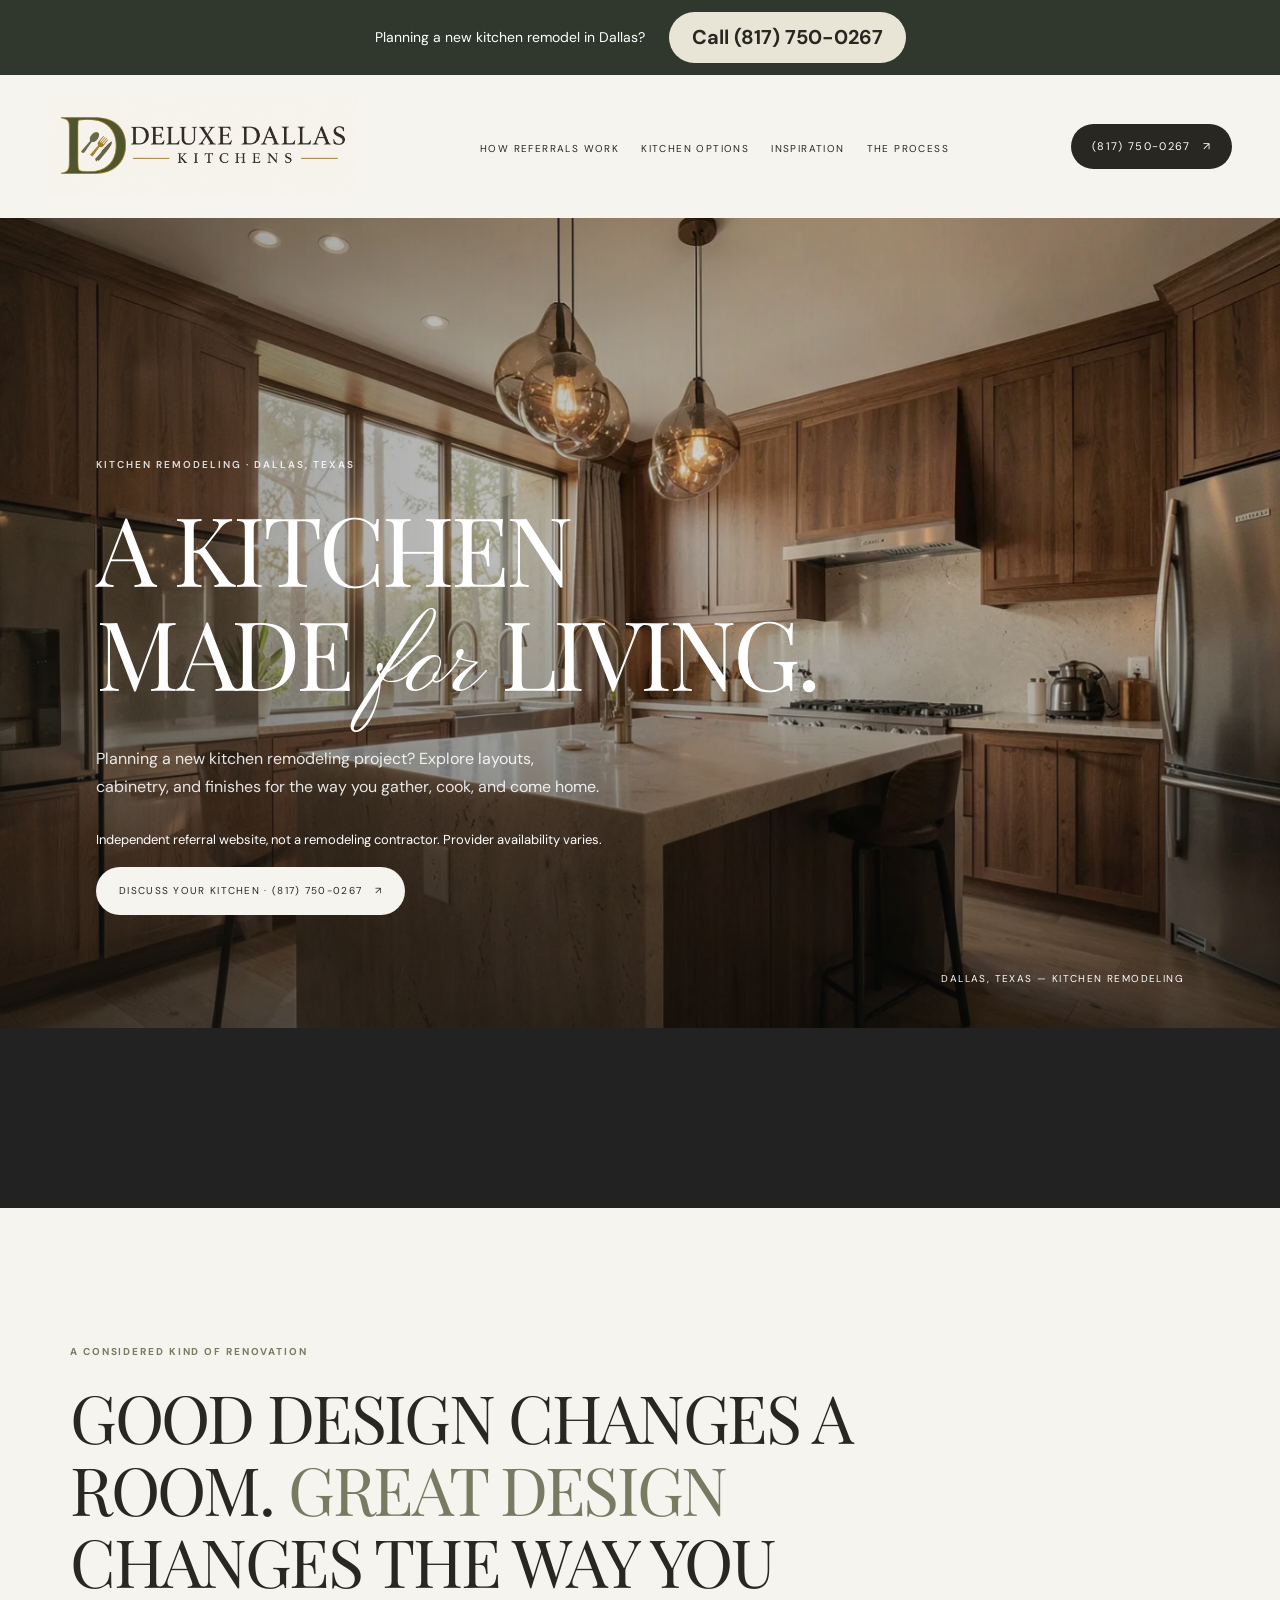
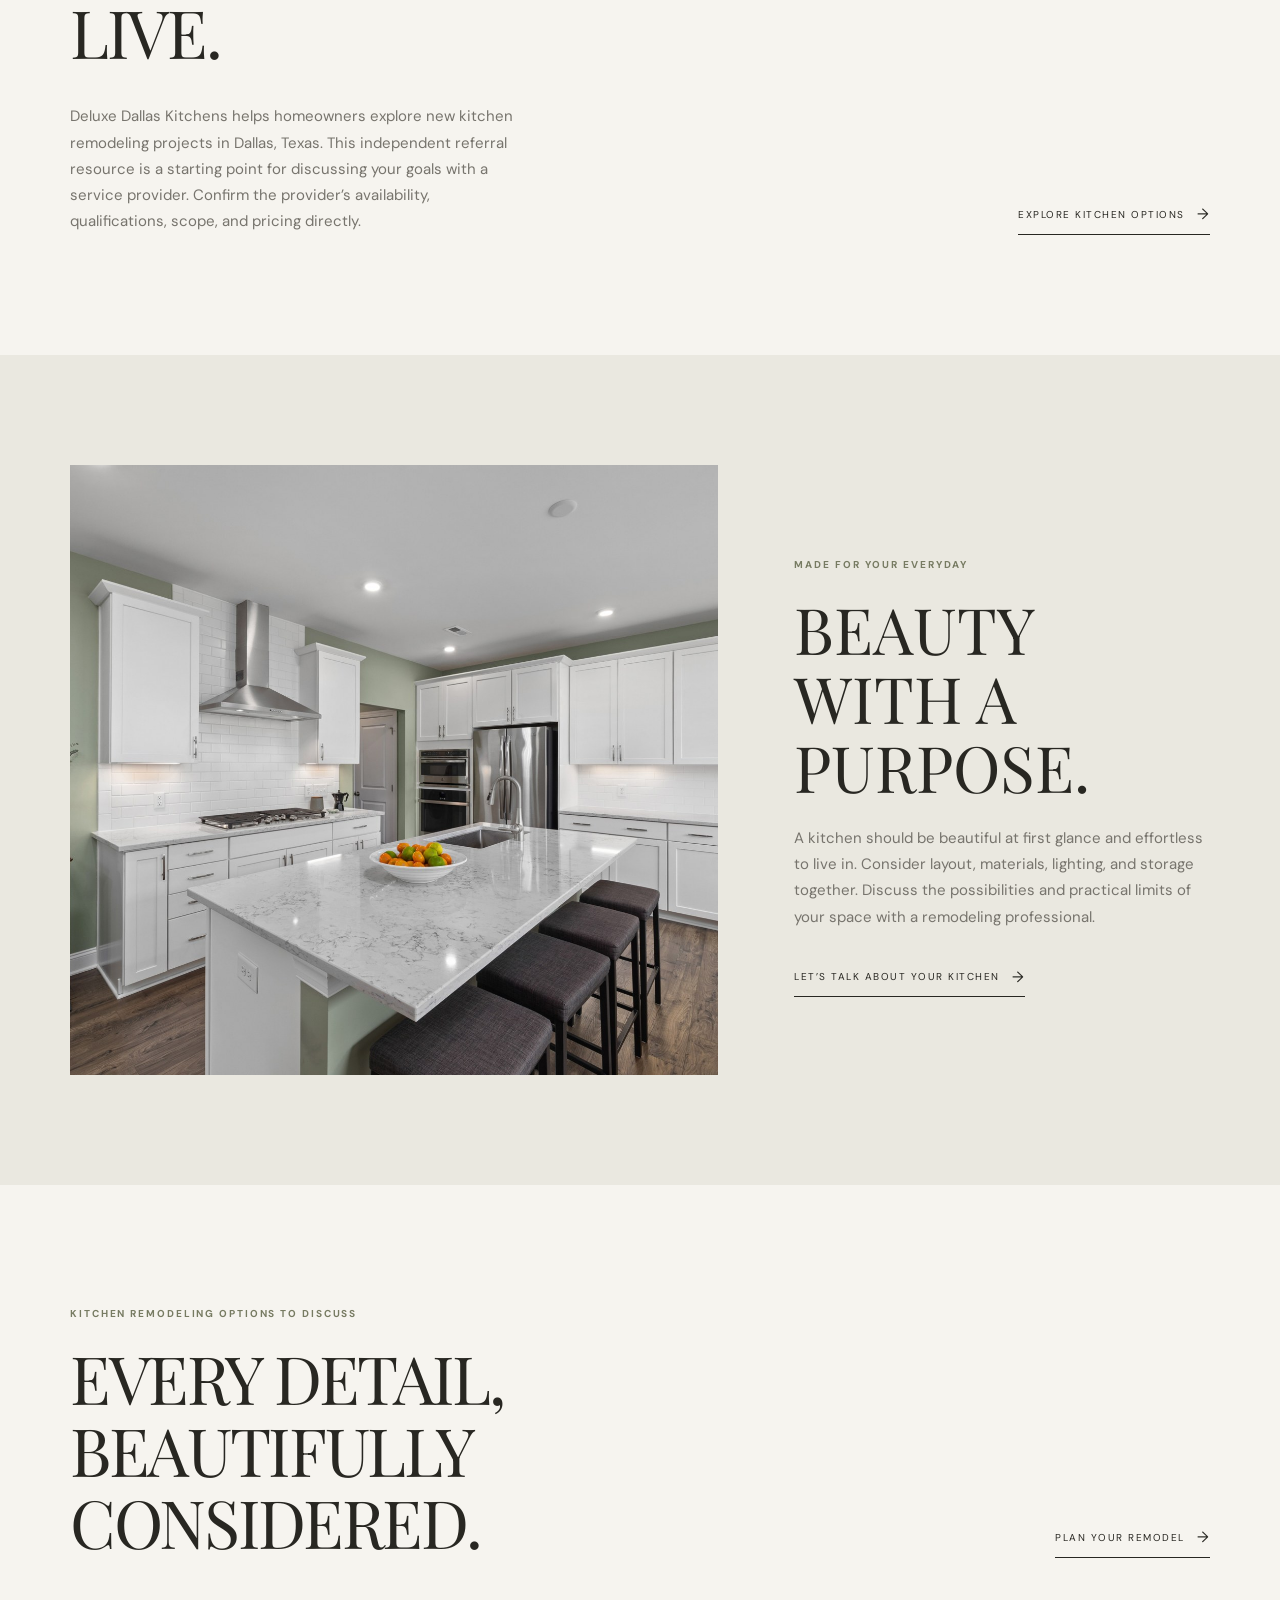
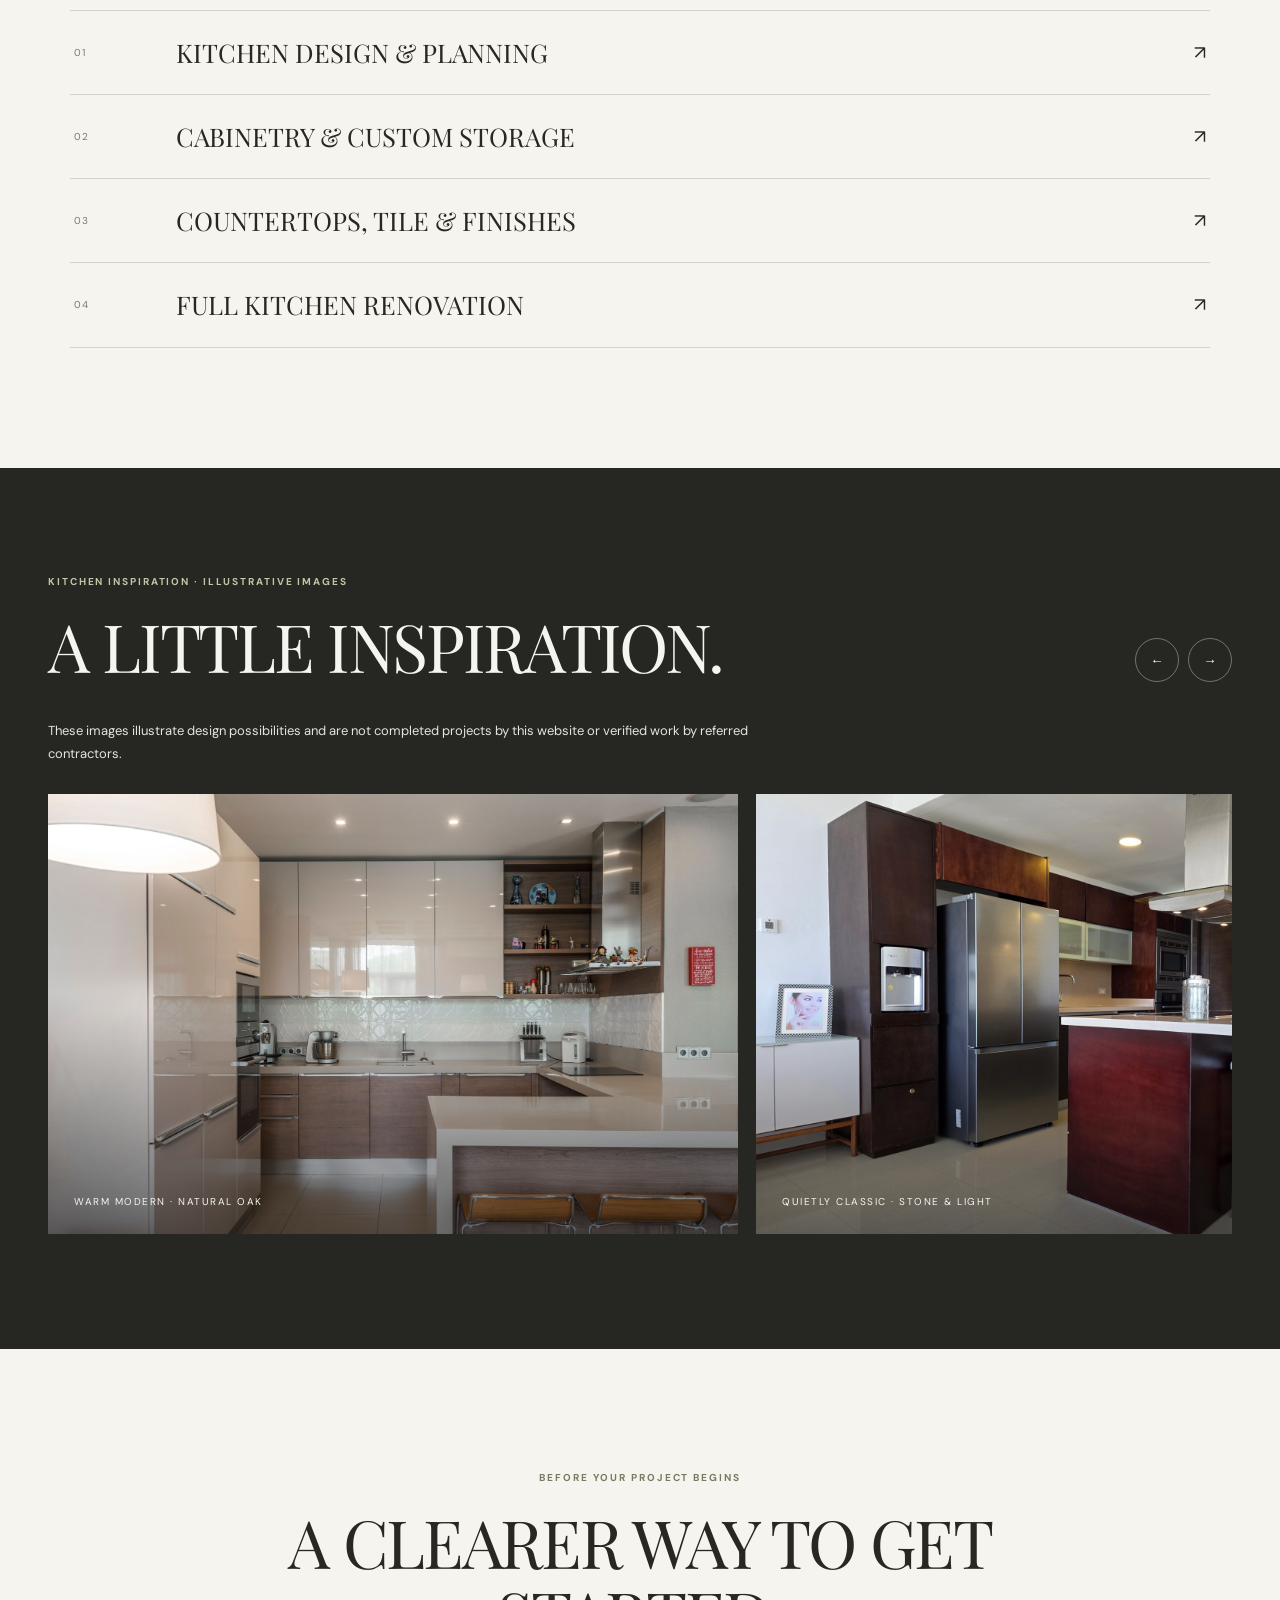
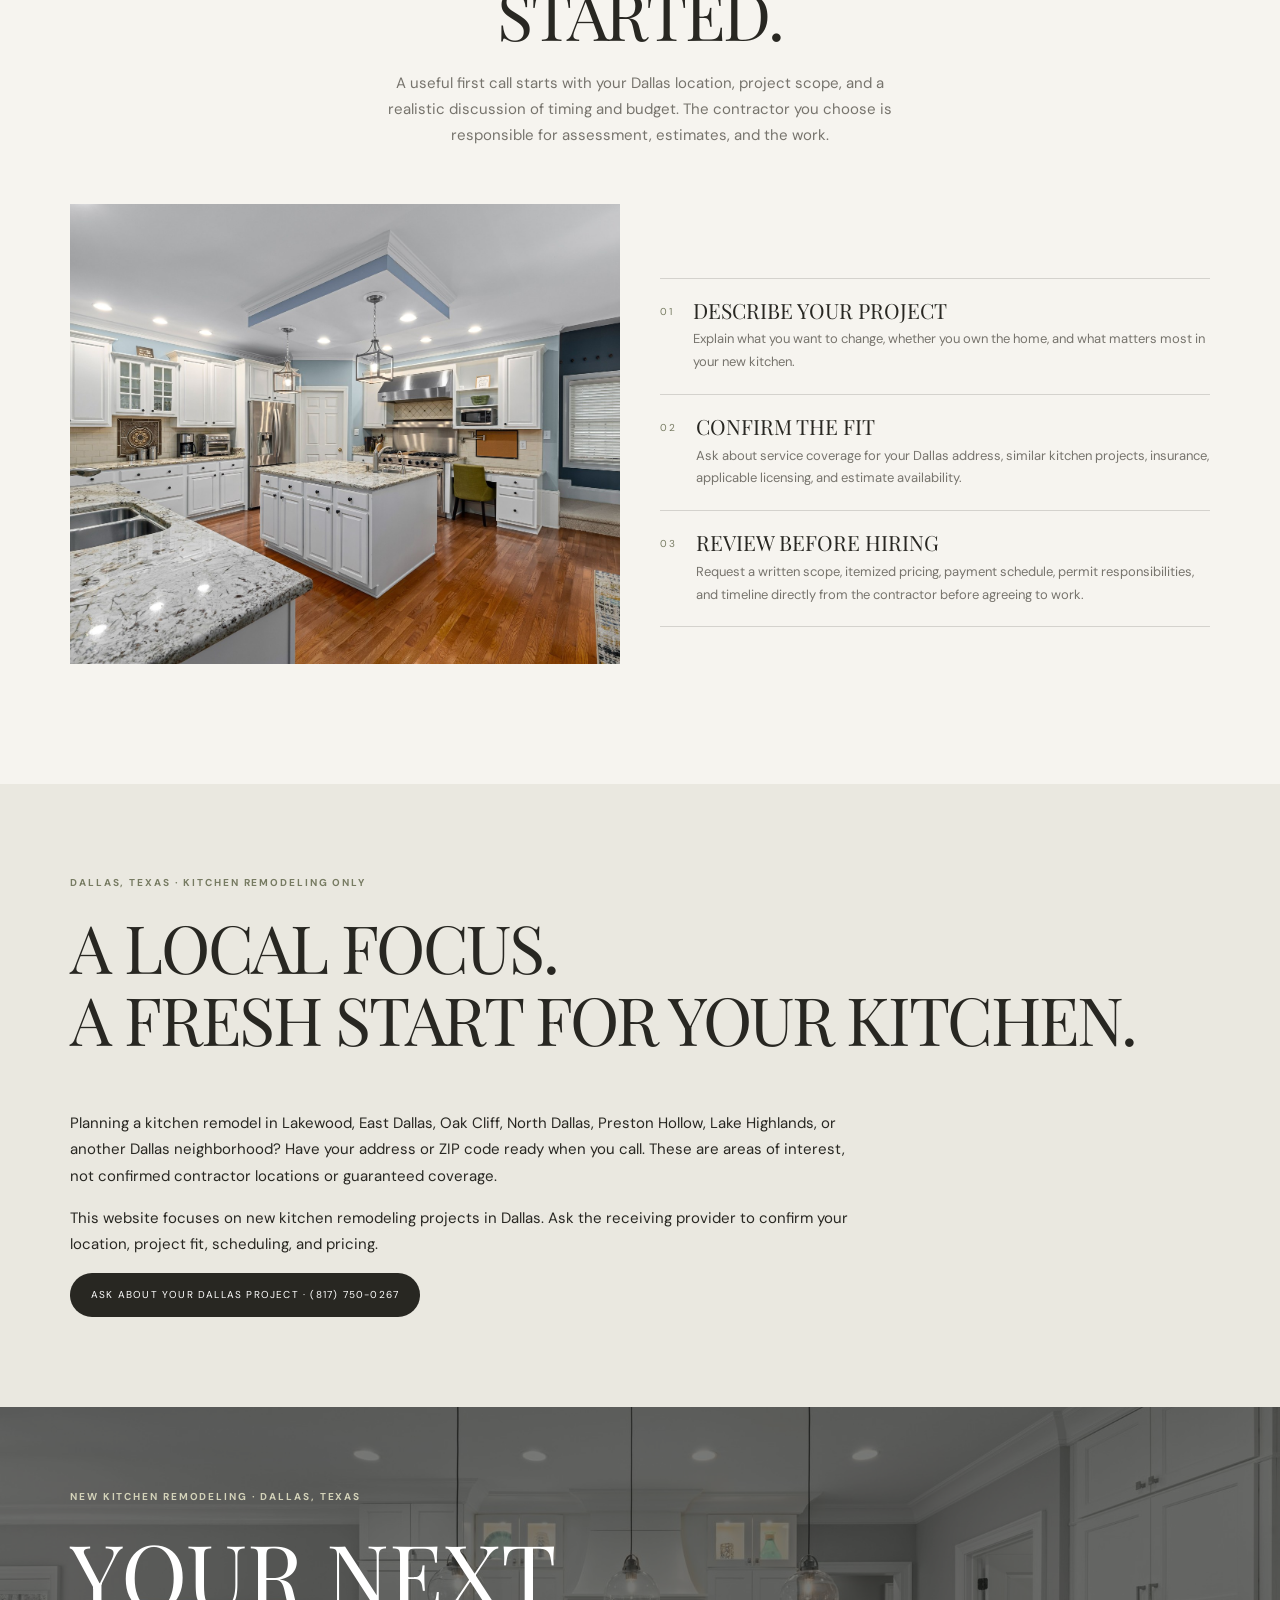
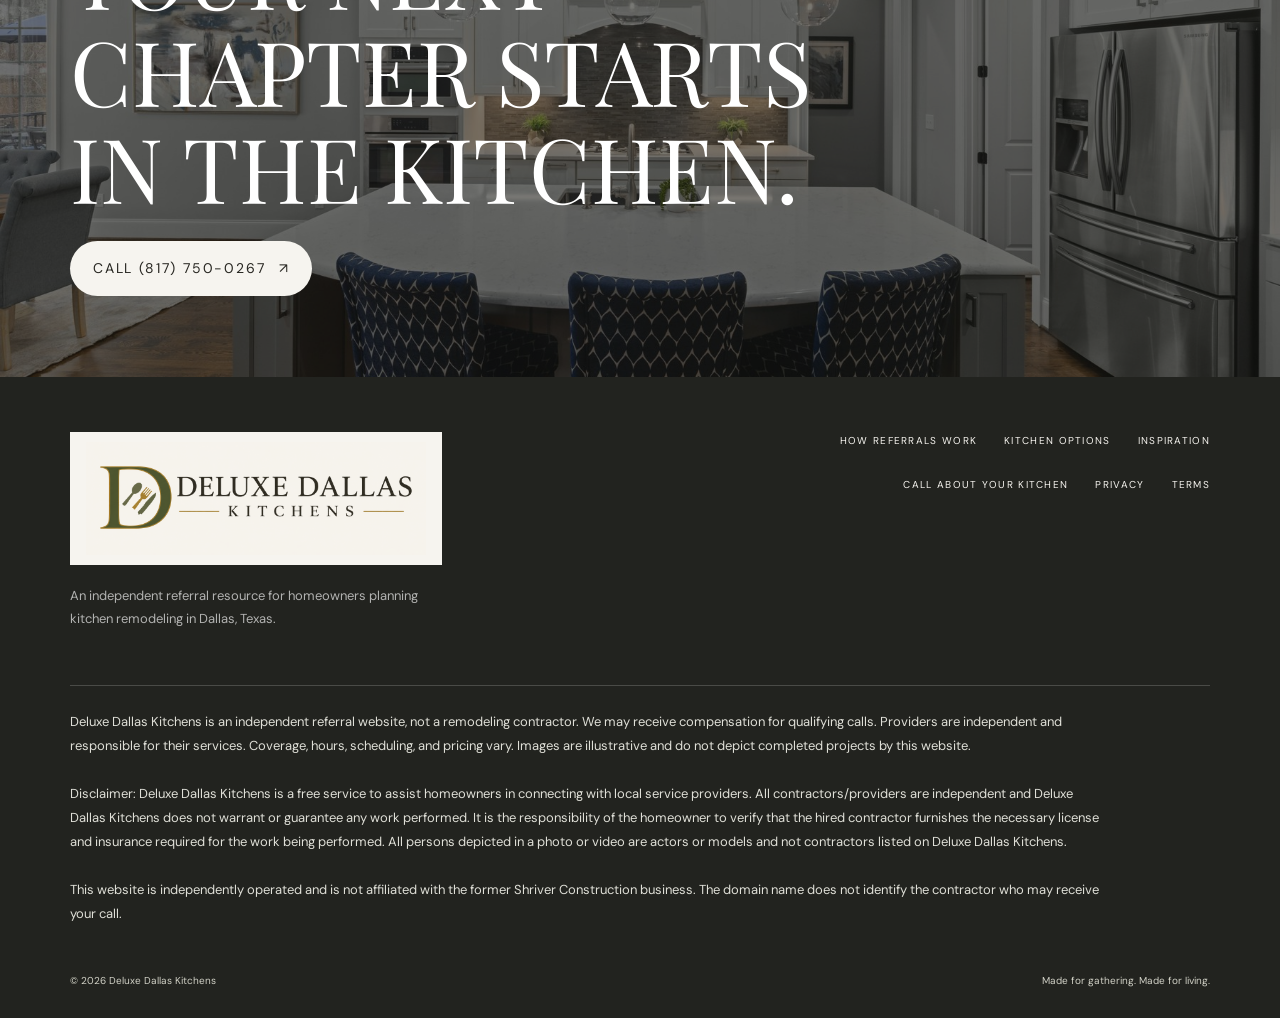
==== commit cc6b3b31: "Add files via upload" ====
--- a/index.html
+++ b/index.html
@@ -32,7 +32,7 @@
     <section class="hero-scroll" aria-label="Kitchen remodeling introduction">
       <div class="hero-sticky">
         <img class="hero-image" src="assets/img-1.webp" alt="Warm contemporary kitchen with a large stone island and custom cabinetry">
-        <img class="hero-image-next" src="assets/img-2.jpg" alt="" aria-hidden="true">
+        <img class="hero-image-next" src="assets/kitchen-36777538.jpg" alt="" aria-hidden="true">
         <div class="hero-shade"></div>
         <div class="hero-content">
           <div class="eyebrow">Kitchen remodeling · Dallas, Texas</div>
@@ -62,7 +62,7 @@
         <div class="row align-items-center g-5">
           <div class="col-lg-7 reveal">
             <div class="feature-photo">
-              <img src="assets/img-3.jpg" alt="Refined kitchen with natural wood cabinetry and a bright stone island" loading="lazy">
+              <img src="assets/kitchen-36777500.jpg" alt="White kitchen with a stone island and stainless steel appliances" loading="lazy">
             </div>
           </div>
           <div class="col-lg-5 reveal">
@@ -102,9 +102,9 @@
           </div>
         </div>
         <p class="gallery-disclosure">These images illustrate design possibilities and are not completed projects by this website or verified work by referred contractors.</p><div class="gallery-track" aria-label="Kitchen design inspiration gallery">
-          <figure class="gallery-card"><img src="assets/img-4.jpg" alt="Sunlit modern kitchen with a spacious island" loading="lazy"><figcaption>Warm modern · Natural oak</figcaption></figure>
-          <figure class="gallery-card"><img src="assets/img-5.jpg" alt="Bright kitchen with light stone and wood finishes" loading="lazy"><figcaption>Quietly classic · Stone &amp; light</figcaption></figure>
-          <figure class="gallery-card"><img src="assets/img-6.jpg" alt="Contemporary kitchen featuring refined cabinetry" loading="lazy"><figcaption>Clean lines · Thoughtful detail</figcaption></figure>
+          <figure class="gallery-card"><img src="assets/kitchen-8089188.jpg" alt="Contemporary kitchen with glossy cabinets and built-in appliances" loading="lazy"><figcaption>Warm modern · Natural oak</figcaption></figure>
+          <figure class="gallery-card"><img src="assets/kitchen-37510901.jpg" alt="Modern wood kitchen with a breakfast bar and stainless steel range hood" loading="lazy"><figcaption>Quietly classic · Stone &amp; light</figcaption></figure>
+          <figure class="gallery-card"><img src="assets/kitchen-19889140.jpg" alt="Bright minimalist kitchen with white cabinetry and a central island" loading="lazy"><figcaption>Clean lines · Thoughtful detail</figcaption></figure>
         </div>
       </div>
     </section>
@@ -118,7 +118,7 @@
         </div>
         <div class="row g-5 align-items-center">
           <div class="col-lg-6 reveal">
-            <div class="process-image"><img src="assets/img-7.jpg" alt="Thoughtfully designed kitchen with natural finishes and inviting light" loading="lazy"></div>
+            <div class="process-image"><img src="assets/kitchen-18038082.jpg" alt="White kitchen with granite counters and a contrasting island" loading="lazy"></div>
           </div>
           <div class="col-lg-6 reveal">
             <div class="steps">
@@ -134,7 +134,7 @@
     <section class="dallas-coverage" id="areas"><div class="container"><div class="kicker">Dallas, Texas · Kitchen remodeling only</div><h2 class="section-heading">A local focus.<br>A fresh start for your kitchen.</h2><p>Planning a kitchen remodel in Lakewood, East Dallas, Oak Cliff, North Dallas, Preston Hollow, Lake Highlands, or another Dallas neighborhood? Have your address or ZIP code ready when you call. These are areas of interest, not confirmed contractor locations or guaranteed coverage.</p><p>This website focuses on new kitchen remodeling projects in Dallas. Ask the receiving provider to confirm your location, project fit, scheduling, and pricing.</p><a class="button-dark" href="tel:+18177500267">Ask about your Dallas project · (817) 750-0267</a></div></section>
 
     <section class="cta-section" id="contact">
-      <img src="assets/img-8.jpg" alt="" aria-hidden="true" loading="lazy">
+      <img src="assets/kitchen-36777912.jpg" alt="" aria-hidden="true" loading="lazy">
       <div class="container cta-content reveal">
         <div class="kicker">New kitchen remodeling · Dallas, Texas</div>
         <h2>Your next chapter starts in the kitchen.</h2>
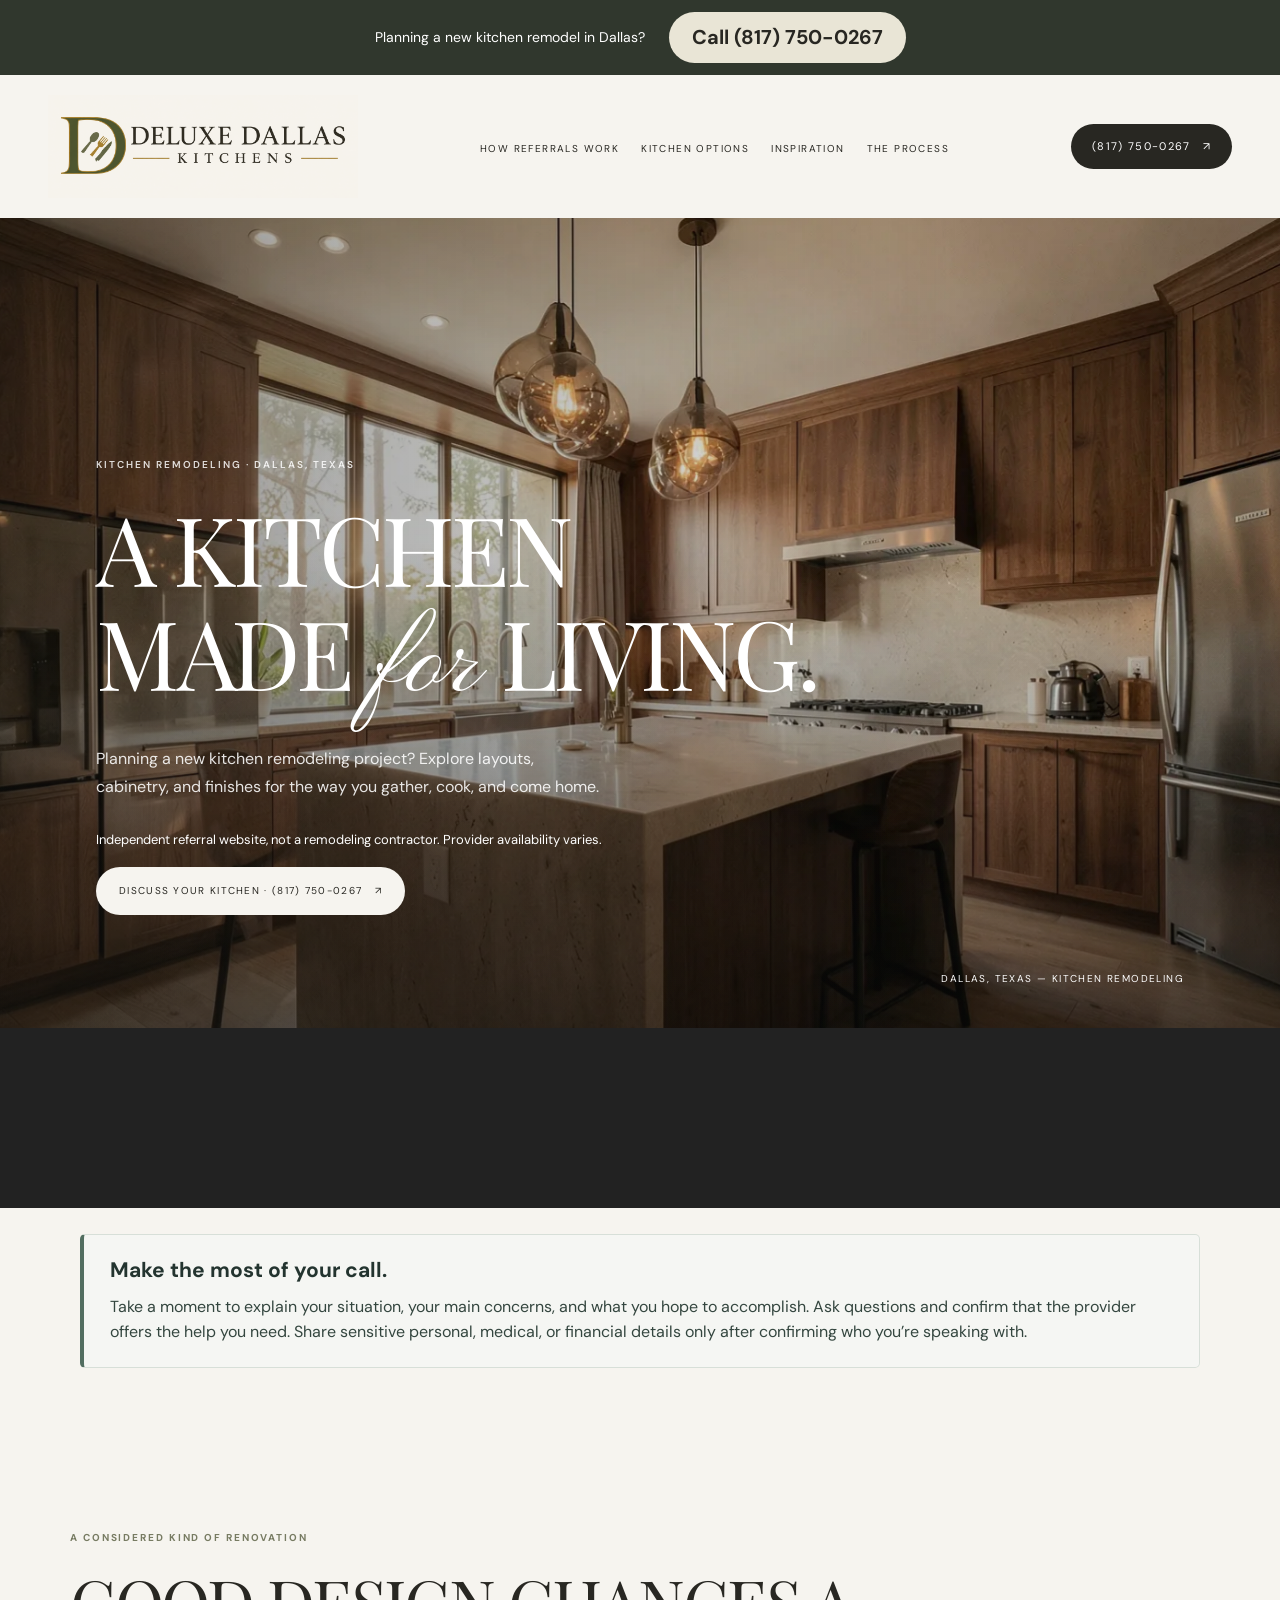
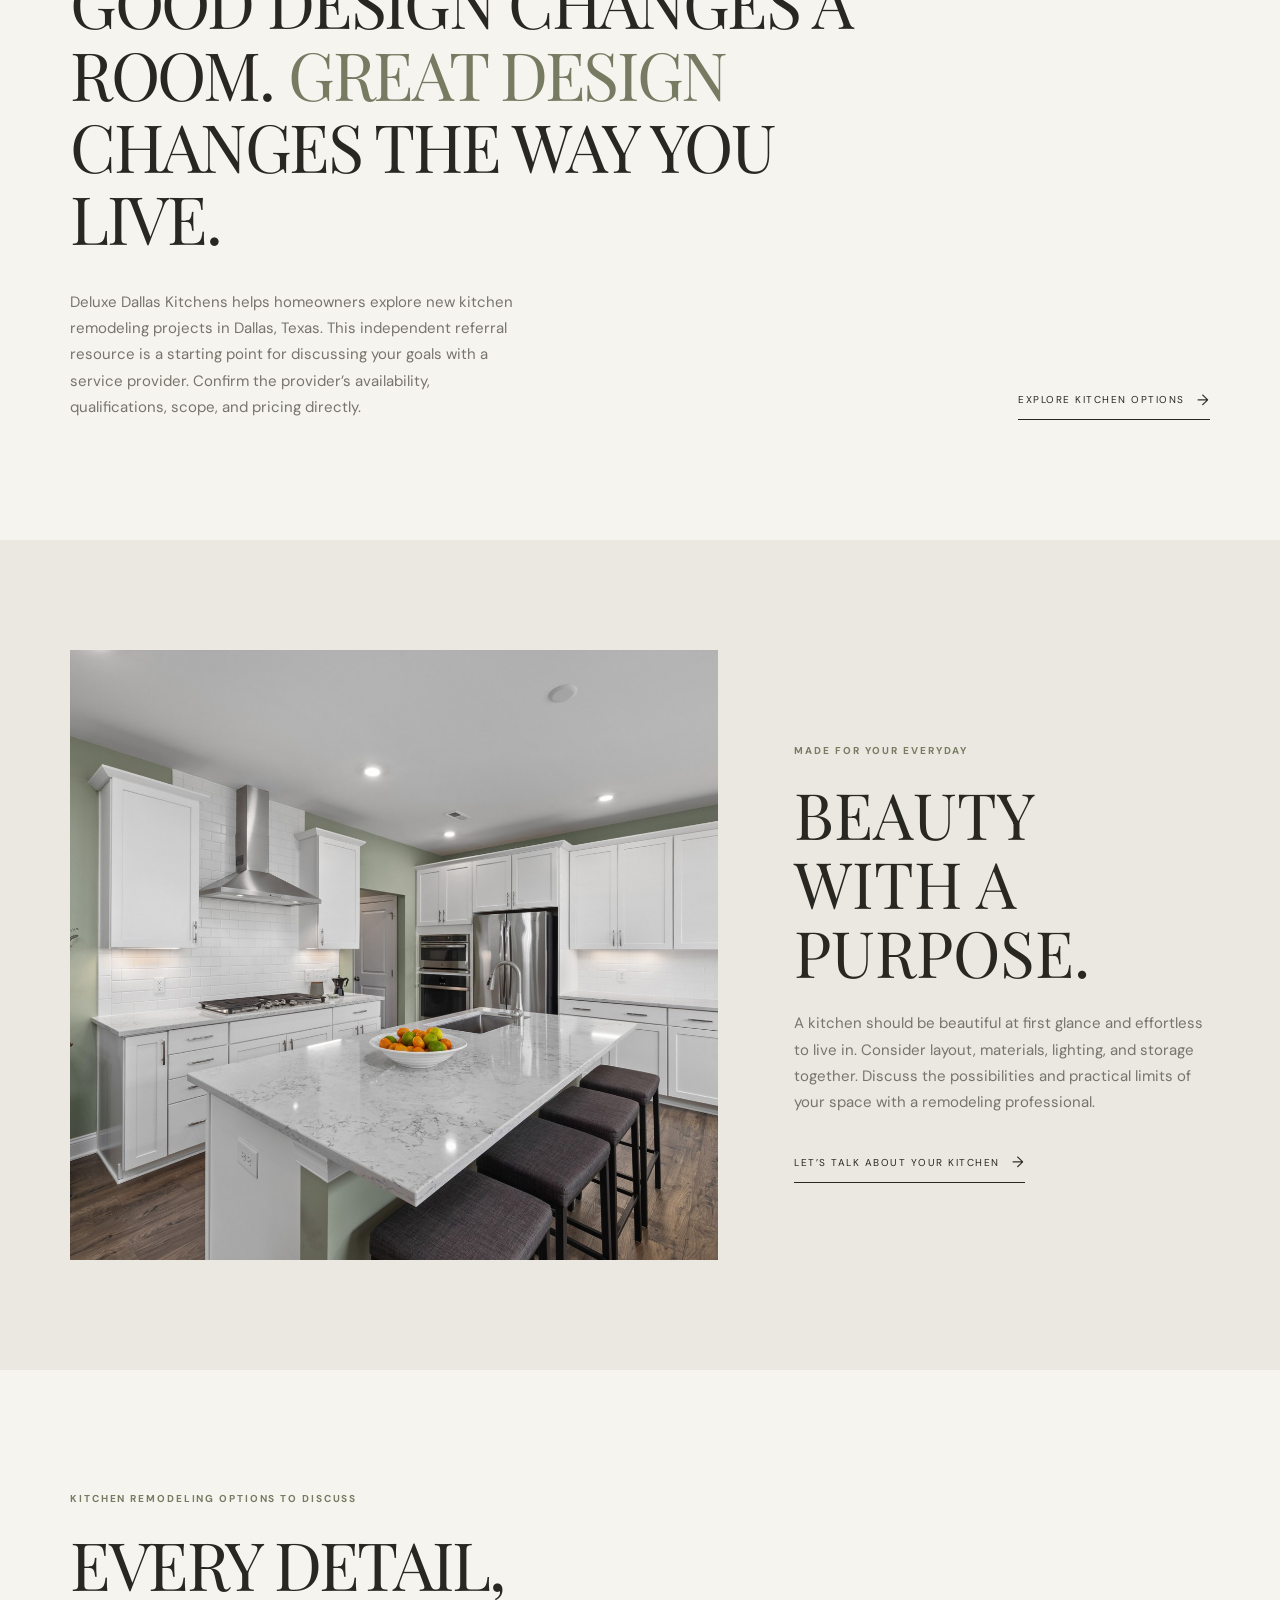
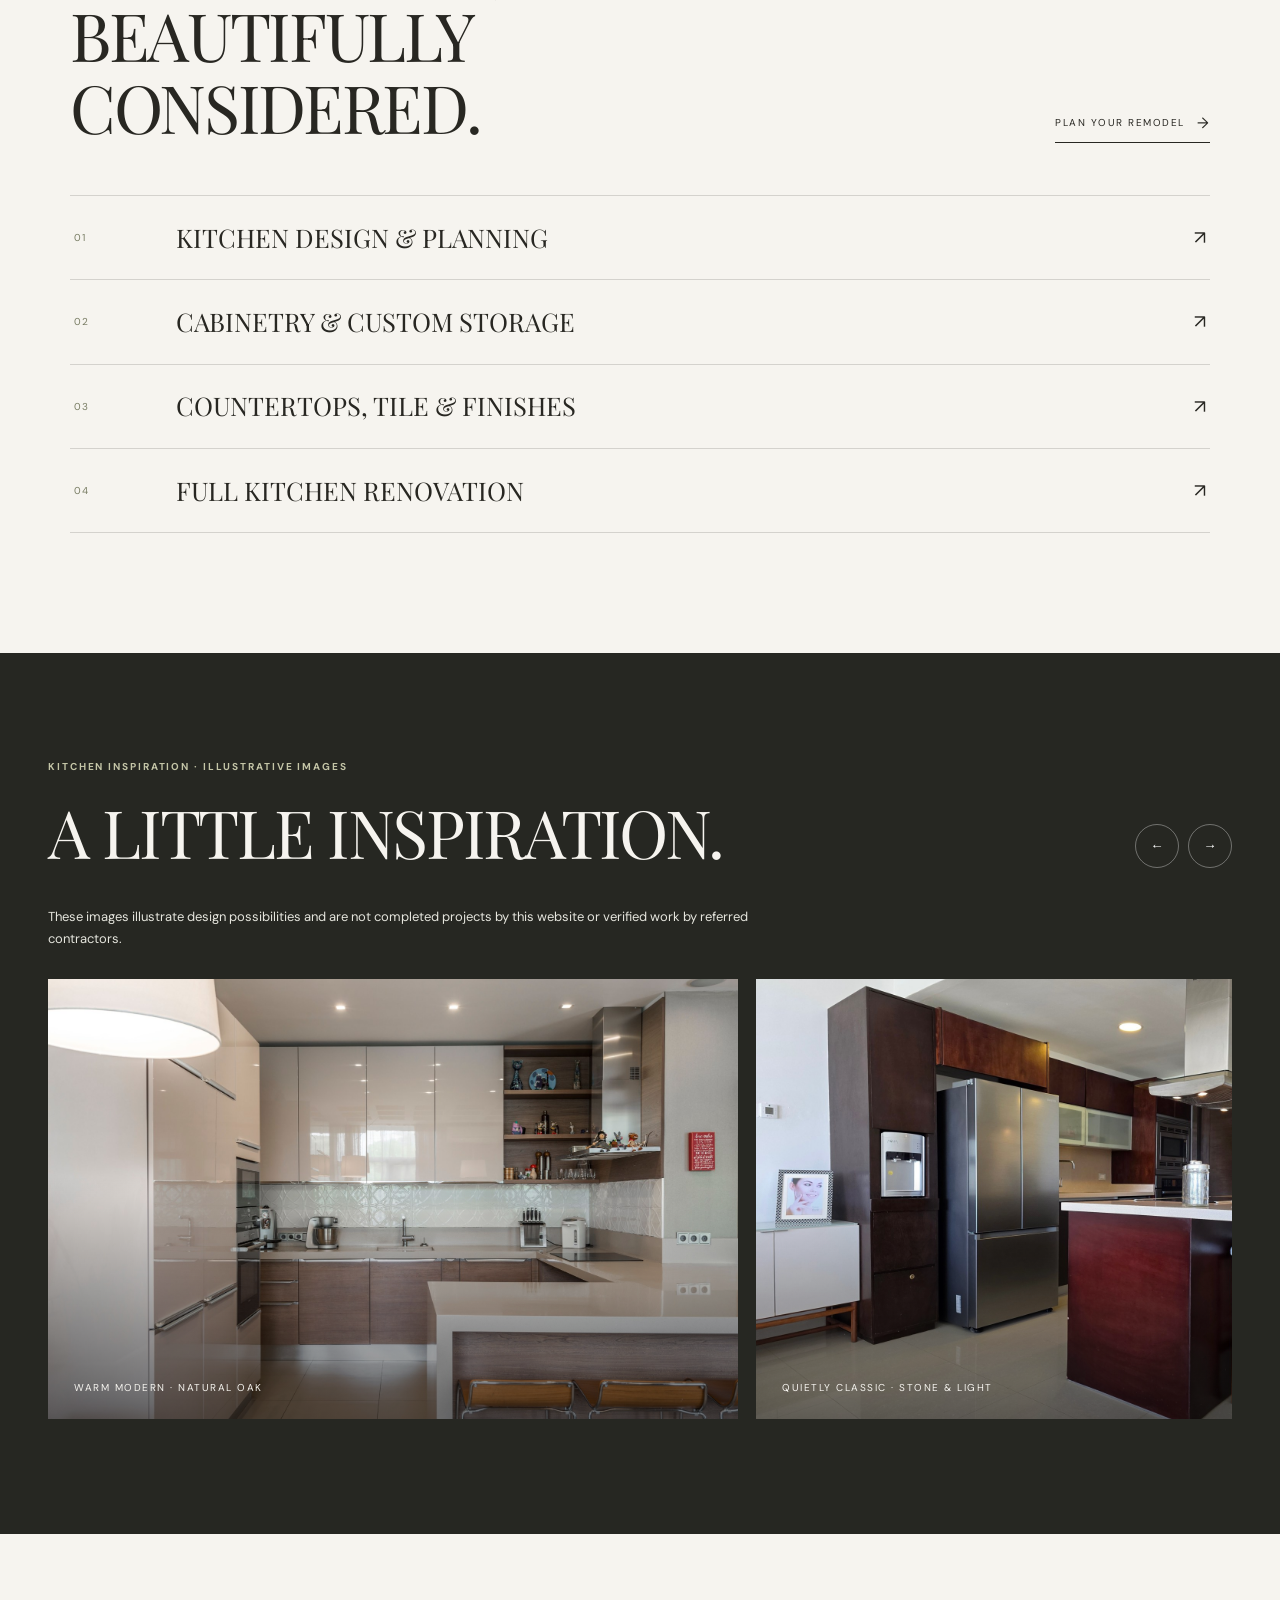
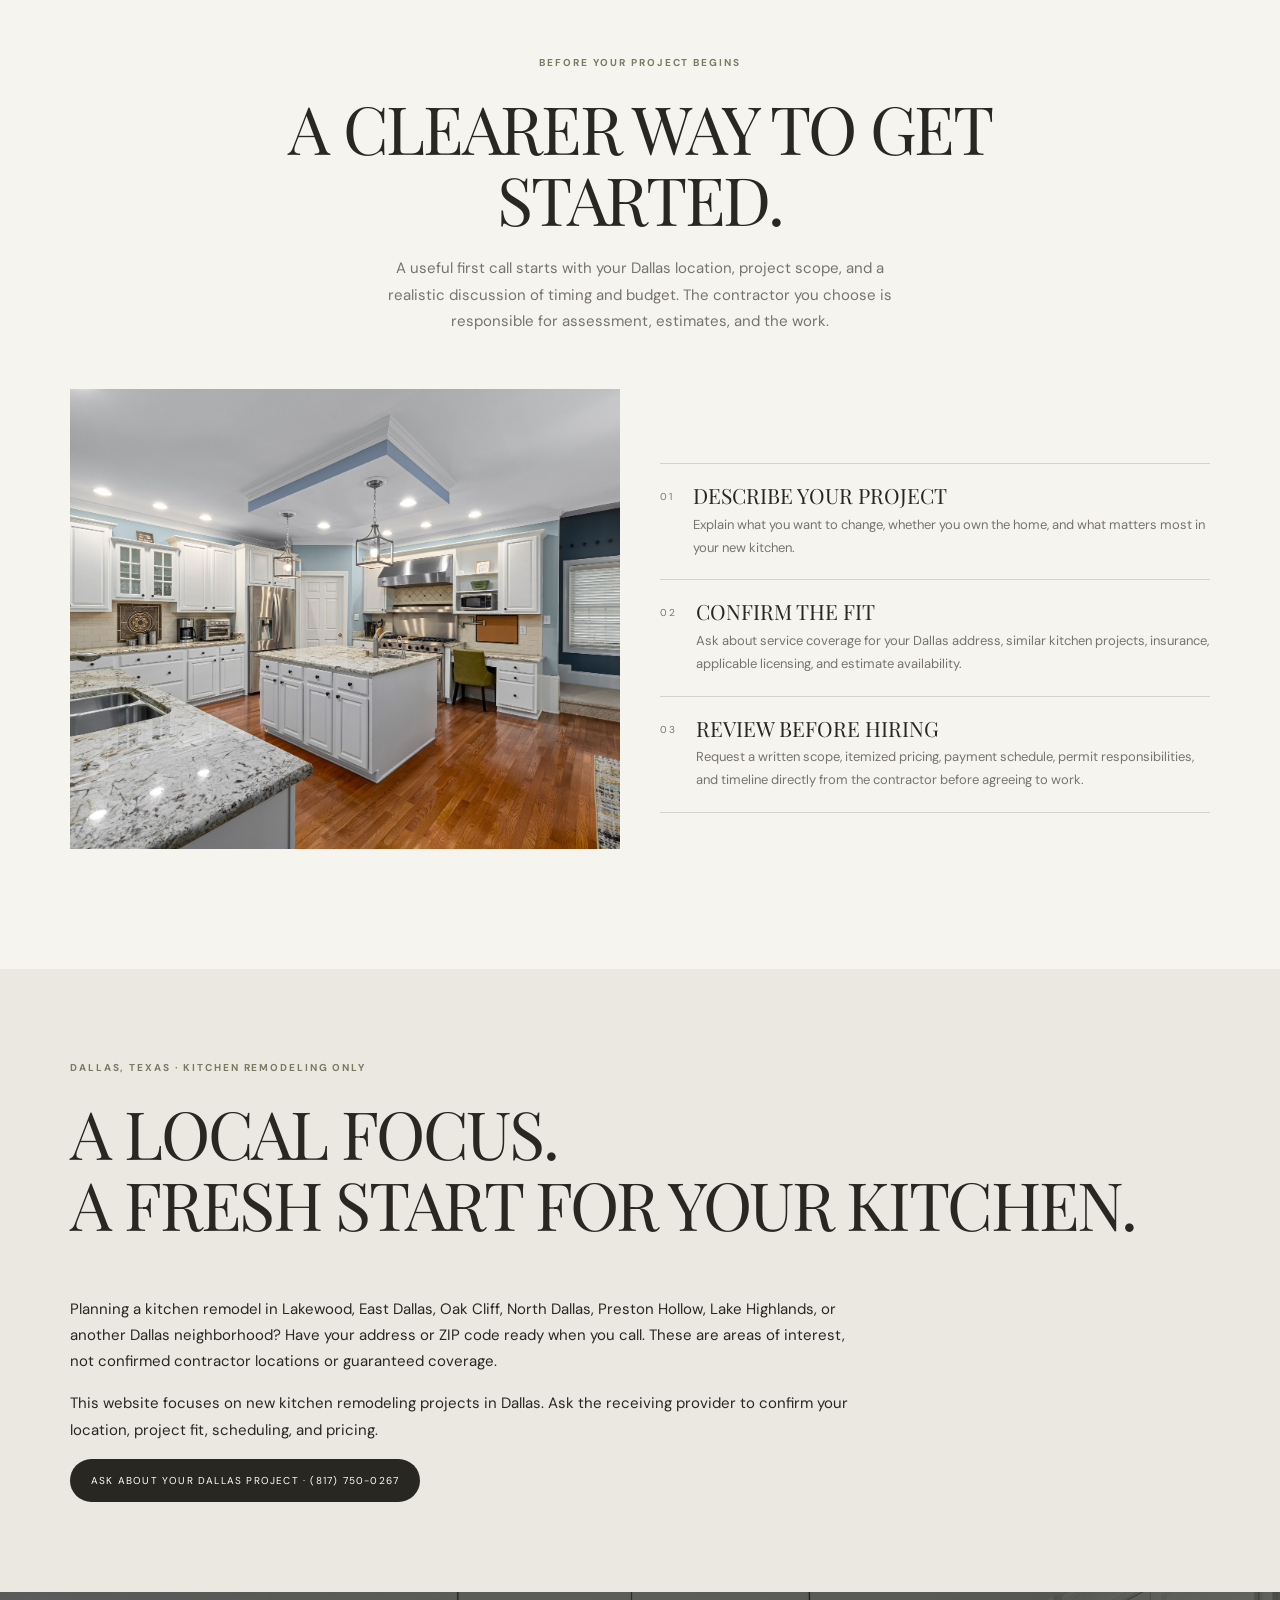
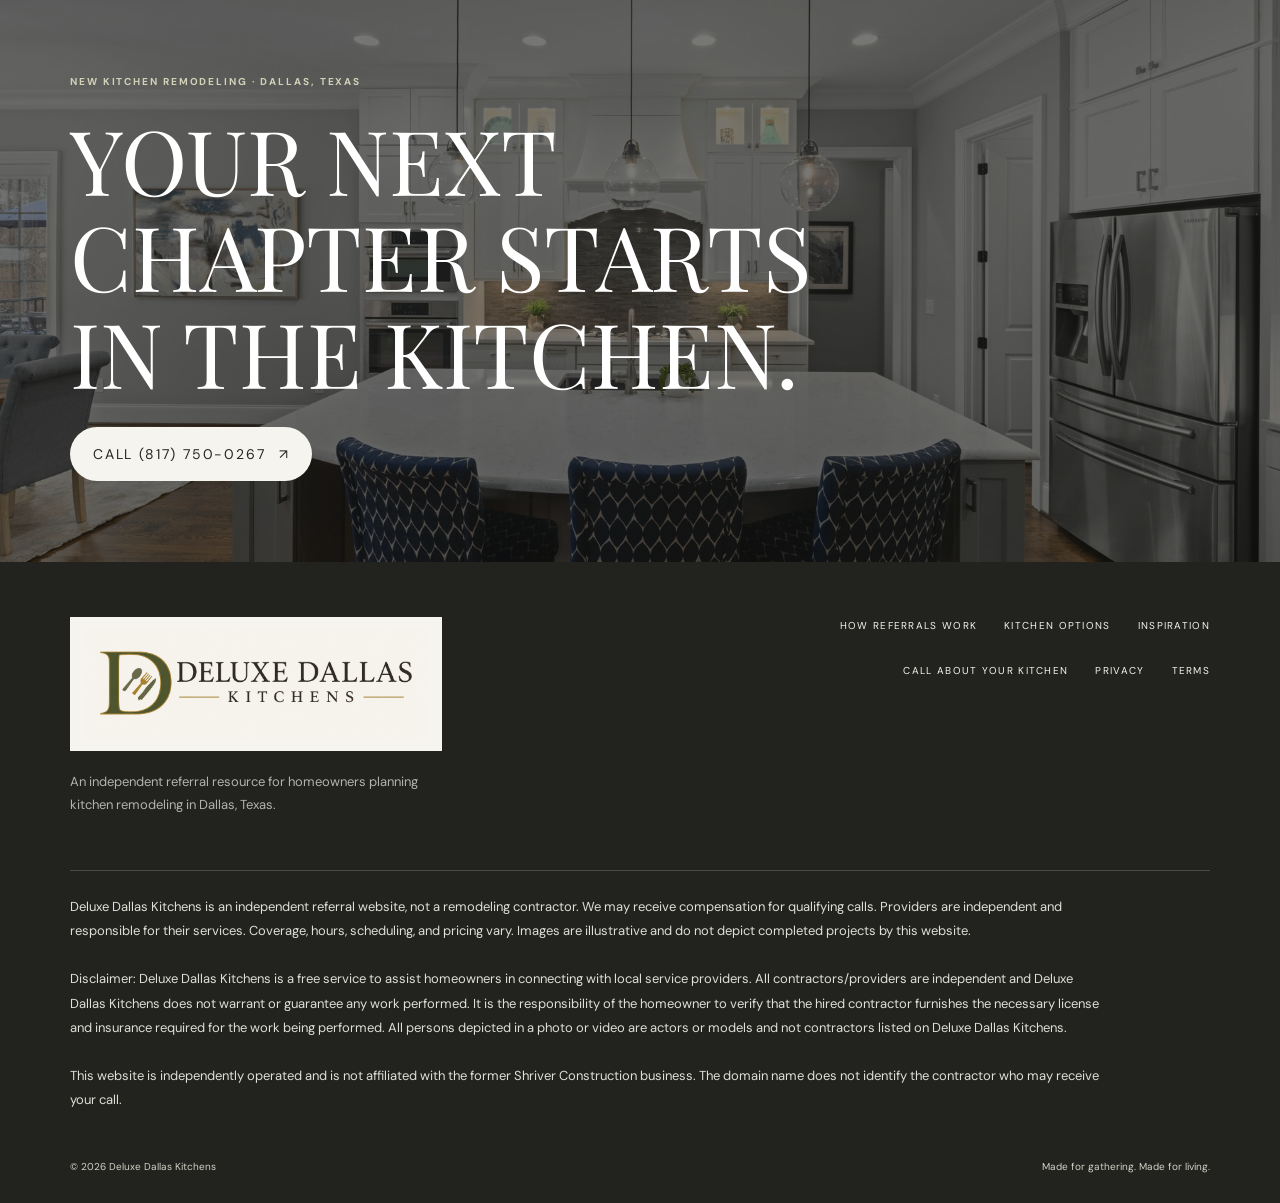
==== commit fd2decde: "Add files via upload" ====
--- a/index.html
+++ b/index.html
@@ -12,7 +12,7 @@
   <link href="https://fonts.googleapis.com/css2?family=DM+Sans:wght@400;500;600;700&family=Playfair+Display:wght@400;500;600&family=Pinyon+Script&display=swap" rel="stylesheet">
   
 <link rel="stylesheet" href="css/style.css">
-</head>
+<style id="call-preparation-styles">.call-preparation-note{display:block!important;position:relative!important;inset:auto!important;z-index:1;box-sizing:border-box;width:calc(100% - 40px);max-width:1120px;margin:26px auto!important;padding:22px 26px!important;background:#f5f6f3!important;color:#23342f!important;border:1px solid #d7dfd8;border-left:4px solid #526e60;border-radius:5px;text-align:left!important;font-style:normal;letter-spacing:normal!important}.call-preparation-note h2{font-family:inherit!important;font-size:21px!important;font-weight:700!important;line-height:1.3!important;letter-spacing:normal!important;text-transform:none!important;color:#23342f!important;margin:0 0 9px!important;padding:0!important}.call-preparation-note p{font-family:inherit!important;font-size:16px!important;font-weight:400!important;line-height:1.6!important;letter-spacing:normal!important;text-transform:none!important;color:#34463f!important;max-width:none!important;margin:0!important;padding:0!important}@media(max-width:600px){.call-preparation-note{width:calc(100% - 32px);padding:19px 20px!important;margin:20px auto!important}.call-preparation-note h2{font-size:20px!important}}</style></head>
 <body>
 <a class="skip-link" href="#top">Skip to content</a>
 <div class="call-banner"><span>Planning a new kitchen remodel in Dallas?</span><a href="tel:+18177500267">Call (817) 750-0267</a></div>
@@ -42,7 +42,7 @@
         </div>
         <span class="hero-index">DALLAS, TEXAS — KITCHEN REMODELING</span>
       </div>
-    </section>
+    </section><aside class="call-preparation-note" aria-labelledby="call-preparation-title"><h2 id="call-preparation-title">Make the most of your call.</h2><p>Take a moment to explain your situation, your main concerns, and what you hope to accomplish. Ask questions and confirm that the provider offers the help you need. Share sensitive personal, medical, or financial details only after confirming who you’re speaking with.</p></aside>
 
     <section class="intro" id="approach">
       <div class="container">
